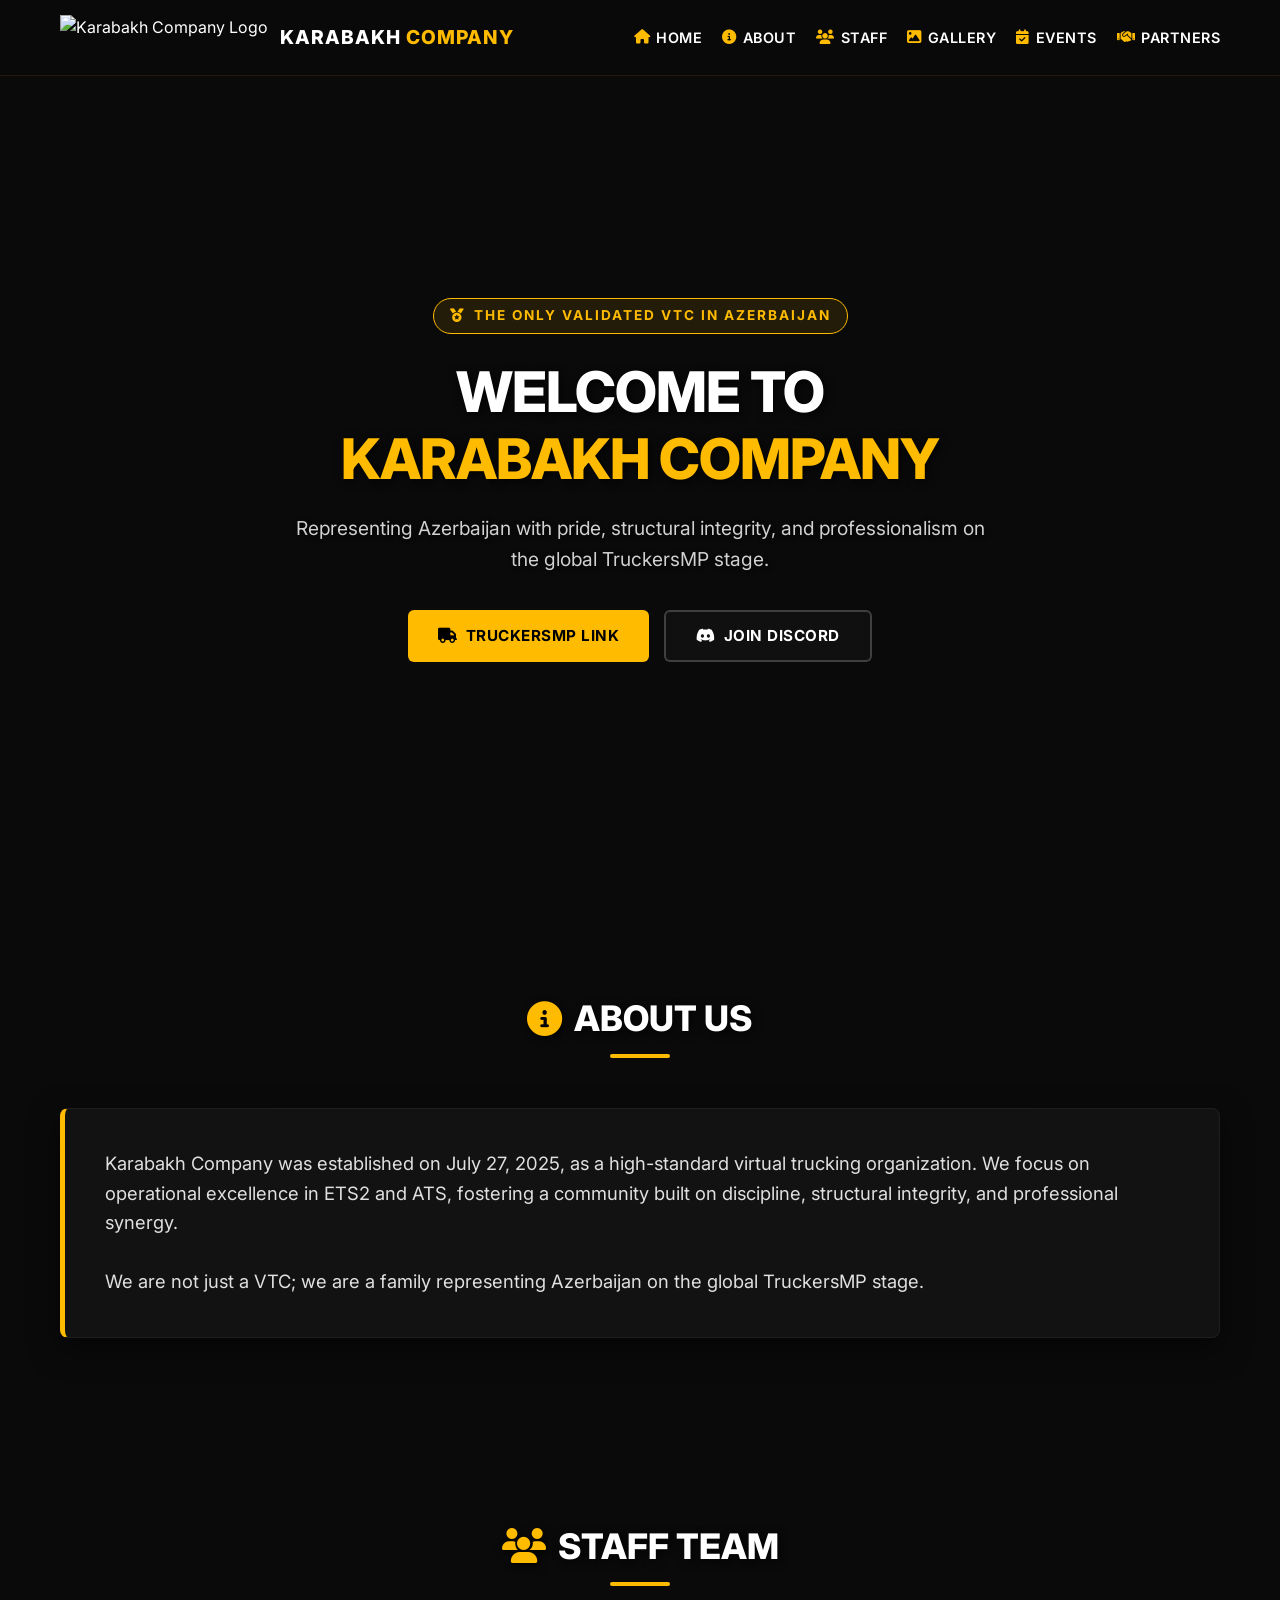
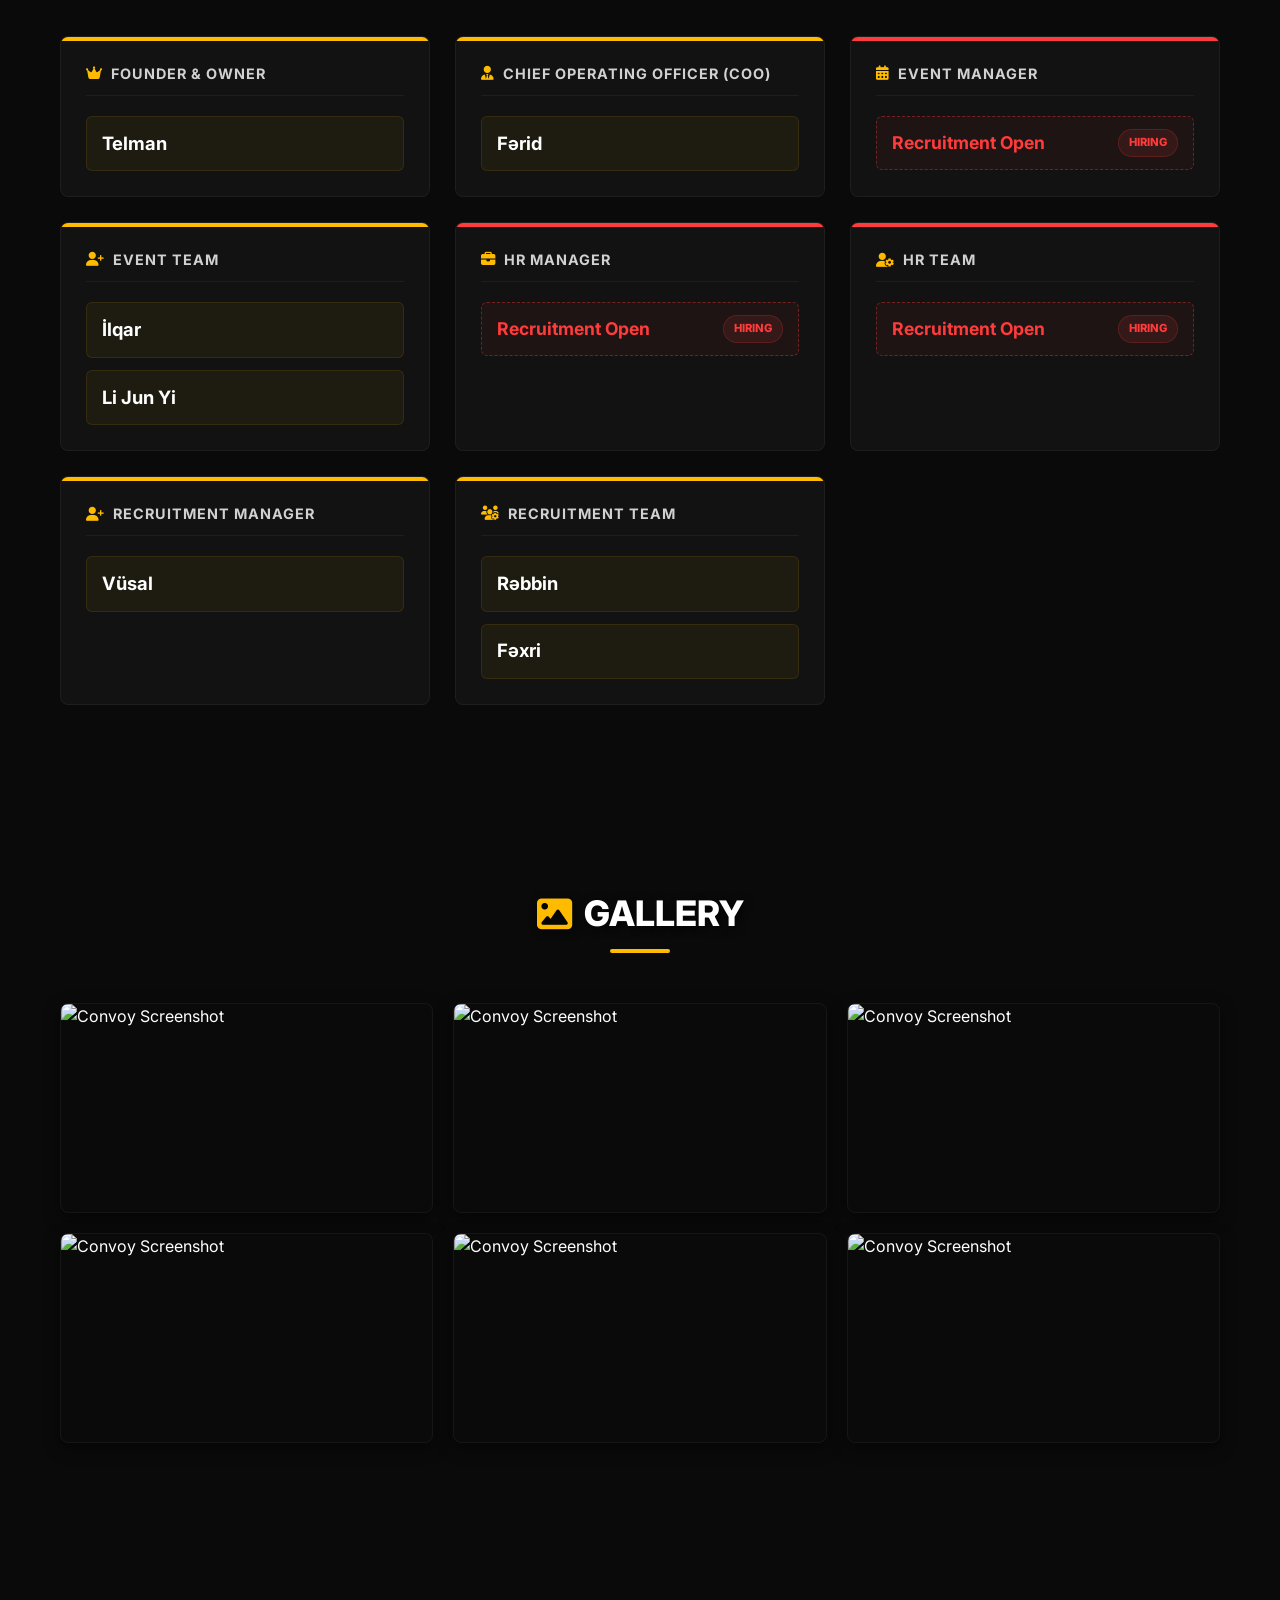
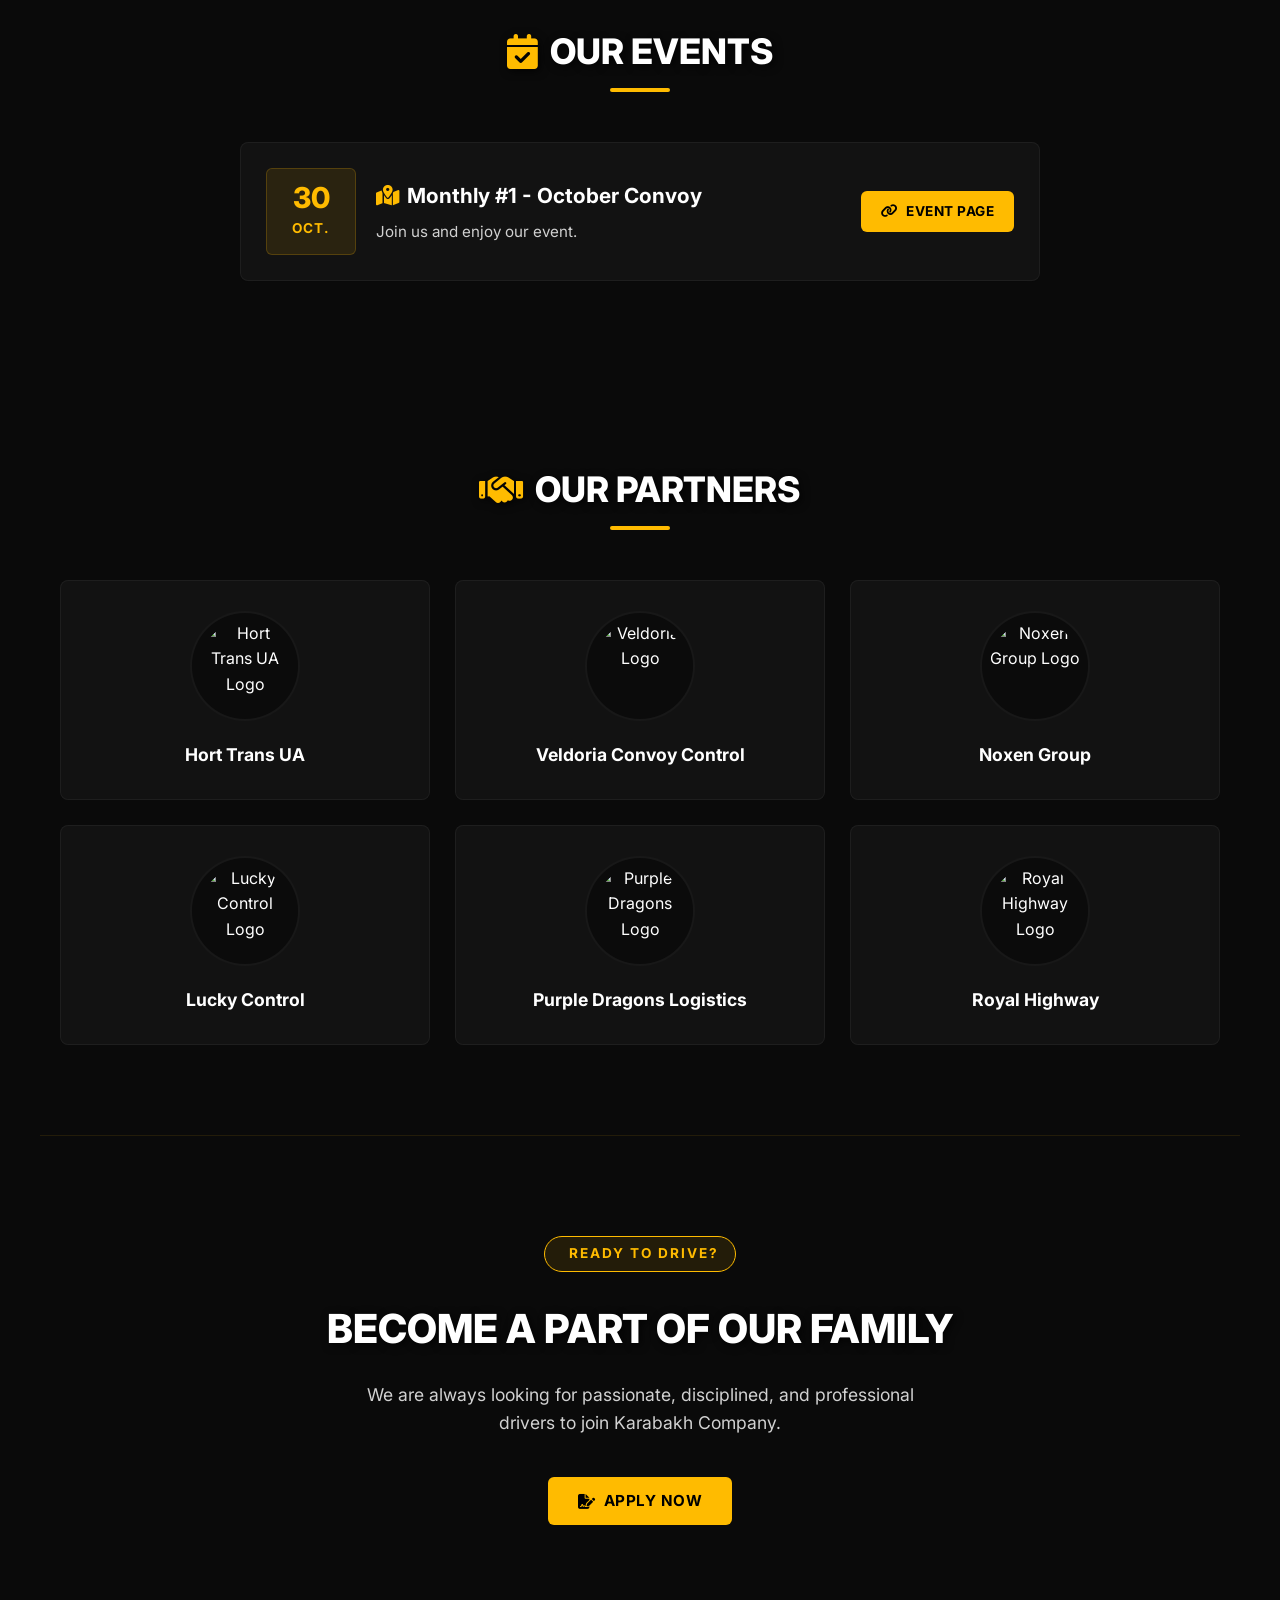
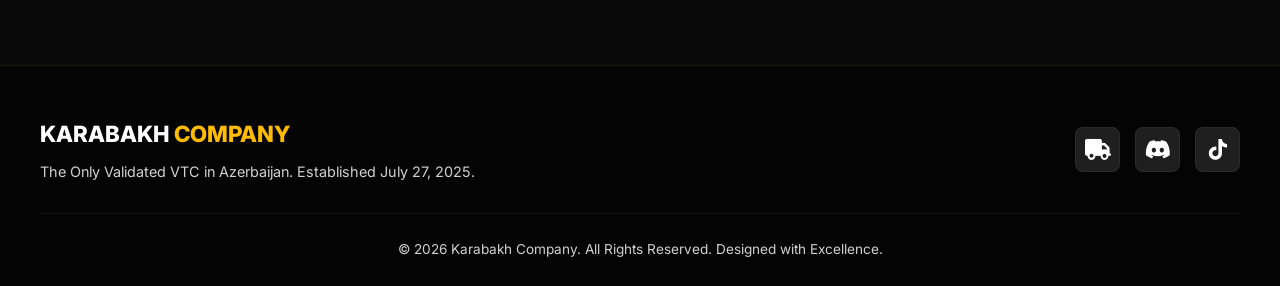
==== index.html @ 236a30bd "index.html" ====
<!DOCTYPE html>
<html lang="en">
<head>
    <meta charset="UTF-8">
    <meta name="viewport" content="width=device-width, initial-scale=1.0">
    <title>Karabakh Company - Official TruckersMP VTC</title>
    <!-- Google Fonts -->
    <link rel="preconnect" href="https://fonts.googleapis.com">
    <link rel="preconnect" href="https://fonts.gstatic.com" crossorigin>
    <link href="https://fonts.googleapis.com/css2?family=Inter:wght@300;400;600;700;800&display=swap" rel="stylesheet">
    
    <!-- FontAwesome İkon Kitabxanası -->
    <link rel="stylesheet" href="https://cdnjs.cloudflare.com/ajax/libs/font-awesome/6.4.0/css/all.min.css">
    
    <style>
        :root {
            --primary-color: #FFBB00;
            --bg-dark: #0a0a0a;
            --bg-card: rgba(20, 20, 20, 0.85); /* Arxa plan şəkli görünsün deyə yüngül şəffaflıq */
            --bg-input: #1f1f1f;
            --text-light: #ffffff;
            --text-muted: #d1d1d1;
            --transition: all 0.3s ease;
        }

        * {
            box-sizing: border-box;
            margin: 0;
            padding: 0;
            font-family: 'Inter', sans-serif;
            scroll-behavior: smooth;
        }

        body {
            background-color: var(--bg-dark);
            /* Arxa plan şəkli və üzərində oxunaqlılıq üçün tünd gradient təbəqəsi */
            background-image: linear-gradient(rgba(10, 10, 10, 0.85), rgba(10, 10, 10, 0.95)), url('https://i.imgur.com/4pSeVvQ.png');
            background-size: cover;
            background-position: center;
            background-attachment: fixed;
            color: var(--text-light);
            line-height: 1.6;
            overflow-x: hidden;
        }

        /* Naviqasiya */
        header {
            position: fixed;
            top: 0;
            left: 0;
            width: 100%;
            background-color: rgba(10, 10, 10, 0.95);
            backdrop-filter: blur(10px);
            border-bottom: 1px solid rgba(255, 187, 0, 0.1);
            z-index: 1000;
        }

        .nav-container {
            max-width: 1200px;
            margin: 0 auto;
            display: flex;
            justify-content: space-between;
            align-items: center;
            padding: 15px 20px;
        }

        .logo-area {
            display: flex;
            align-items: center;
            gap: 12px;
            text-decoration: none;
            color: var(--text-light);
        }

        .logo-area img {
            height: 45px;
            width: auto;
            object-fit: contain;
        }

        .logo-text {
            font-size: 1.2rem;
            font-weight: 800;
            text-transform: uppercase;
            letter-spacing: 1px;
        }

        .logo-text span {
            color: var(--primary-color);
        }

        nav ul {
            display: flex;
            list-style: none;
            gap: 20px;
        }

        nav ul li a {
            color: var(--text-light);
            text-decoration: none;
            font-size: 0.9rem;
            font-weight: 600;
            transition: var(--transition);
            text-transform: uppercase;
            letter-spacing: 0.5px;
            display: flex;
            align-items: center;
            gap: 6px;
        }

        nav ul li a i {
            color: var(--primary-color);
        }

        nav ul li a:hover {
            color: var(--primary-color);
        }

        .burger-menu {
            display: none;
            cursor: pointer;
            flex-direction: column;
            gap: 5px;
        }

        .burger-menu div {
            width: 25px;
            height: 3px;
            background-color: var(--text-light);
            transition: var(--transition);
        }

        /* Hero */
        .hero {
            position: relative;
            min-height: 100vh;
            display: flex;
            align-items: center;
            justify-content: center;
            padding: 120px 20px 60px 20px;
            text-align: center;
        }

        .hero-content {
            max-width: 850px;
            z-index: 2;
        }

        .badge {
            display: inline-flex;
            align-items: center;
            gap: 8px;
            background-color: rgba(255, 187, 0, 0.1);
            border: 1px solid var(--primary-color);
            color: var(--primary-color);
            padding: 6px 16px;
            border-radius: 50px;
            font-size: 0.85rem;
            font-weight: 700;
            text-transform: uppercase;
            letter-spacing: 2px;
            margin-bottom: 25px;
            animation: pulse 2s infinite;
        }

        @keyframes pulse {
            0% { transform: scale(1); box-shadow: 0 0 0 0 rgba(255, 187, 0, 0.4); }
            70% { transform: scale(1.02); box-shadow: 0 0 0 10px rgba(255, 187, 0, 0); }
            100% { transform: scale(1); box-shadow: 0 0 0 0 rgba(255, 187, 0, 0); }
        }

        .hero h1 {
            font-size: 3.5rem;
            font-weight: 800;
            line-height: 1.2;
            margin-bottom: 20px;
            text-transform: uppercase;
            letter-spacing: -1px;
            text-shadow: 2px 2px 10px rgba(0,0,0,0.8);
        }

        .hero h1 span {
            color: var(--primary-color);
        }

        .hero p {
            font-size: 1.2rem;
            color: var(--text-muted);
            margin-bottom: 35px;
            max-width: 700px;
            margin-left: auto;
            margin-right: auto;
            text-shadow: 1px 1px 5px rgba(0,0,0,0.8);
        }

        .btn-group {
            display: flex;
            justify-content: center;
            gap: 15px;
            flex-wrap: wrap;
        }

        .btn {
            display: inline-flex;
            align-items: center;
            gap: 8px;
            padding: 12px 30px;
            border-radius: 6px;
            font-size: 0.95rem;
            font-weight: 700;
            text-decoration: none;
            text-transform: uppercase;
            letter-spacing: 0.5px;
            transition: var(--transition);
        }

        .btn-primary {
            background-color: var(--primary-color);
            color: #000000;
        }

        .btn-primary:hover {
            background-color: #e0a500;
            transform: translateY(-2px);
            box-shadow: 0 5px 15px rgba(255, 187, 0, 0.3);
        }

        .btn-secondary {
            background-color: rgba(20,20,20,0.6);
            color: var(--text-light);
            border: 2px solid rgba(255, 255, 255, 0.2);
            backdrop-filter: blur(5px);
        }

        .btn-secondary:hover {
            border-color: var(--primary-color);
            color: var(--primary-color);
            background-color: rgba(255, 255, 255, 0.05);
            transform: translateY(-2px);
        }

        /* Ümumi Bölmələr */
        section {
            padding: 90px 20px;
            max-width: 1200px;
            margin: 0 auto;
        }

        .section-header {
            text-align: center;
            margin-bottom: 50px;
        }

        .section-header h2 {
            font-size: 2.2rem;
            font-weight: 800;
            text-transform: uppercase;
            position: relative;
            display: inline-flex;
            align-items: center;
            gap: 12px;
            padding-bottom: 12px;
            text-shadow: 2px 2px 8px rgba(0,0,0,0.8);
        }
        
        .section-header h2 i {
            color: var(--primary-color);
        }

        .section-header h2::after {
            content: '';
            position: absolute;
            bottom: 0;
            left: 50%;
            transform: translateX(-50%);
            width: 60px;
            height: 4px;
            background-color: var(--primary-color);
            border-radius: 2px;
        }

        /* About Box */
        .about-box {
            background-color: var(--bg-card);
            border: 1px solid rgba(255, 255, 255, 0.05);
            border-left: 5px solid var(--primary-color);
            padding: 40px;
            border-radius: 8px;
            box-shadow: 0 10px 30px rgba(0,0,0,0.5);
            backdrop-filter: blur(8px);
        }

        .about-text {
            font-size: 1.15rem;
            color: #e0e0e0;
            white-space: pre-line;
        }

        /* Staff Grid */
        .staff-grid {
            display: grid;
            grid-template-columns: repeat(auto-fill, minmax(300px, 1fr));
            gap: 25px;
        }

        .staff-card {
            background-color: var(--bg-card);
            border: 1px solid rgba(255, 255, 255, 0.05);
            border-radius: 8px;
            padding: 25px;
            transition: var(--transition);
            position: relative;
            overflow: hidden;
            backdrop-filter: blur(8px);
        }

        .staff-card::before {
            content: '';
            position: absolute;
            top: 0;
            left: 0;
            width: 100%;
            height: 4px;
            background-color: rgba(255, 255, 255, 0.05);
            transition: var(--transition);
        }

        .staff-card.filled::before {
            background-color: var(--primary-color);
        }

        .staff-card.hiring::before {
            background-color: #ff3b3b;
        }

        .staff-card:hover {
            transform: translateY(-5px);
            box-shadow: 0 10px 20px rgba(0,0,0,0.6);
            border-color: rgba(255, 187, 0, 0.3);
        }

        .role-title {
            font-size: 0.9rem;
            text-transform: uppercase;
            color: var(--text-muted);
            font-weight: 700;
            letter-spacing: 1px;
            margin-bottom: 20px;
            display: flex;
            align-items: center;
            gap: 8px;
            border-bottom: 1px solid rgba(255,255,255,0.05);
            padding-bottom: 10px;
        }

        .role-title i {
            color: var(--primary-color);
        }

        /* Adları özündə saxlayan blok (klik ləkləyən hissə) */
        .staff-names-group {
            display: flex;
            flex-direction: column;
            gap: 12px;
        }

        .staff-name-link {
            display: flex;
            justify-content: space-between;
            align-items: center;
            background-color: rgba(255, 187, 0, 0.05);
            border: 1px solid rgba(255, 187, 0, 0.1);
            padding: 12px 15px;
            border-radius: 6px;
            color: var(--text-light);
            text-decoration: none;
            font-size: 1.15rem;
            font-weight: 700;
            transition: var(--transition);
        }

        .staff-name-link i {
            font-size: 0.9rem;
            color: var(--primary-color);
            opacity: 0;
            transform: translateX(-10px);
            transition: var(--transition);
        }

        .staff-name-link:hover {
            background-color: var(--primary-color);
            color: #000;
            border-color: var(--primary-color);
        }

        .staff-name-link:hover i {
            color: #000;
            opacity: 1;
            transform: translateX(0);
        }

        /* İşçi axtarılan vakansiya dizaynı */
        .hiring-box {
            display: flex;
            justify-content: space-between;
            align-items: center;
            background-color: rgba(255, 59, 59, 0.05);
            border: 1px dashed rgba(255, 59, 59, 0.4);
            padding: 12px 15px;
            border-radius: 6px;
        }

        .hiring-text {
            color: #ff3b3b;
            font-weight: 700;
            font-size: 1.1rem;
        }

        .status-badge {
            font-size: 0.7rem;
            font-weight: 800;
            text-transform: uppercase;
            padding: 4px 10px;
            border-radius: 50px;
            background-color: rgba(255, 59, 59, 0.1);
            color: #ff3b3b;
            border: 1px solid rgba(255, 59, 59, 0.2);
            animation: blink 1.5s infinite;
        }

        @keyframes blink {
            50% { opacity: 0.6; }
        }

        /* Qalereya */
        .gallery-grid {
            display: grid;
            grid-template-columns: repeat(auto-fill, minmax(350px, 1fr));
            gap: 20px;
        }

        .gallery-item {
            position: relative;
            border-radius: 8px;
            overflow: hidden;
            aspect-ratio: 16 / 9;
            box-shadow: 0 5px 15px rgba(0,0,0,0.5);
            border: 1px solid rgba(255,255,255,0.05);
        }

        .gallery-item img {
            width: 100%;
            height: 100%;
            object-fit: cover;
            transition: transform 0.5s ease;
        }

        .gallery-item:hover img {
            transform: scale(1.06);
        }

        /* Events */
        .events-container {
            max-width: 800px;
            margin: 0 auto;
        }

        .event-card {
            background-color: var(--bg-card);
            border: 1px solid rgba(255, 255, 255, 0.05);
            border-radius: 8px;
            padding: 25px;
            display: flex;
            align-items: center;
            justify-content: space-between;
            gap: 20px;
            transition: var(--transition);
            backdrop-filter: blur(8px);
        }

        .event-card:hover {
            border-color: rgba(255, 187, 0, 0.3);
            transform: translateX(5px);
        }

        .event-date-box {
            background-color: rgba(255, 187, 0, 0.1);
            border: 1px solid rgba(255, 187, 0, 0.2);
            color: var(--primary-color);
            padding: 15px;
            border-radius: 6px;
            text-align: center;
            min-width: 90px;
        }

        .event-date-box .day {
            font-size: 1.8rem;
            font-weight: 800;
            display: block;
            line-height: 1;
        }

        .event-date-box .month {
            font-size: 0.85rem;
            font-weight: 700;
            text-transform: uppercase;
            letter-spacing: 1px;
            margin-top: 5px;
            display: block;
        }

        .event-details {
            flex-grow: 1;
        }

        .event-details h3 {
            font-size: 1.3rem;
            font-weight: 700;
            margin-bottom: 8px;
            display: flex;
            align-items: center;
            gap: 8px;
        }

        .event-details p {
            color: var(--text-muted);
            font-size: 0.95rem;
        }

        /* Partners */
        .partners-grid {
            display: grid;
            grid-template-columns: repeat(auto-fit, minmax(280px, 1fr));
            gap: 25px;
        }

        .partner-card {
            background-color: var(--bg-card);
            border: 1px solid rgba(255, 255, 255, 0.05);
            border-radius: 8px;
            padding: 30px 20px;
            text-align: center;
            transition: var(--transition);
            display: flex;
            flex-direction: column;
            align-items: center;
            justify-content: center;
            gap: 20px;
            text-decoration: none;
            color: var(--text-light);
            backdrop-filter: blur(8px);
        }

        .partner-card:hover {
            transform: translateY(-5px);
            border-color: rgba(255, 187, 0, 0.3);
            box-shadow: 0 10px 20px rgba(0,0,0,0.5);
        }

        .partner-logo-container {
            width: 110px;
            height: 110px;
            border-radius: 50%;
            background-color: rgba(10,10,10,0.8);
            display: flex;
            align-items: center;
            justify-content: center;
            overflow: hidden;
            border: 2px solid rgba(255,255,255,0.05);
            transition: var(--transition);
        }

        .partner-card:hover .partner-logo-container {
            border-color: var(--primary-color);
        }

        .partner-logo-container img {
            width: 85%;
            height: 85%;
            object-fit: contain;
            border-radius: 50%;
        }

        .partner-card h3 {
            font-size: 1.1rem;
            font-weight: 700;
        }

        /* Footer */
        footer {
            background-color: rgba(5, 5, 5, 0.95);
            border-top: 1px solid rgba(255, 187, 0, 0.1);
            padding: 50px 20px 25px 20px;
            margin-top: 50px;
            backdrop-filter: blur(10px);
        }

        .footer-content {
            max-width: 1200px;
            margin: 0 auto;
            display: flex;
            justify-content: space-between;
            align-items: center;
            flex-wrap: wrap;
            gap: 30px;
            padding-bottom: 30px;
            border-bottom: 1px solid rgba(255, 255, 255, 0.05);
        }

        .footer-brand h4 {
            font-size: 1.4rem;
            font-weight: 800;
            text-transform: uppercase;
            margin-bottom: 8px;
        }

        .footer-brand h4 span {
            color: var(--primary-color);
        }

        .footer-brand p {
            color: var(--text-muted);
            font-size: 0.9rem;
        }

        /* Footer Social Icons */
        .social-links {
            display: flex;
            gap: 15px;
        }

        .social-btn {
            display: inline-flex;
            align-items: center;
            justify-content: center;
            width: 45px;
            height: 45px;
            border-radius: 8px;
            background-color: var(--bg-input);
            color: var(--text-light);
            text-decoration: none;
            font-size: 1.3rem;
            transition: var(--transition);
            border: 1px solid rgba(255,255,255,0.05);
        }

        .social-btn:hover {
            background-color: var(--primary-color);
            color: #000000;
            transform: translateY(-3px);
            box-shadow: 0 5px 15px rgba(255, 187, 0, 0.3);
            border-color: var(--primary-color);
        }

        .copyright {
            text-align: center;
            color: var(--text-muted);
            font-size: 0.85rem;
            margin-top: 25px;
        }

        /* Mobile */
        @media (max-width: 768px) {
            nav ul {
                display: none;
                position: absolute;
                top: 100%;
                left: 0;
                width: 100%;
                background-color: rgba(10, 10, 10, 0.98);
                flex-direction: column;
                padding: 20px;
                gap: 15px;
                border-bottom: 1px solid rgba(255, 187, 0, 0.1);
                text-align: left;
            }

            nav ul.active {
                display: flex;
            }

            .burger-menu {
                display: flex;
            }

            .hero h1 {
                font-size: 2.3rem;
            }

            section {
                padding: 60px 20px;
            }

            .gallery-grid {
                grid-template-columns: 1fr;
            }

            .event-card {
                flex-direction: column;
                text-align: center;
            }

            .footer-content {
                flex-direction: column;
                text-align: center;
            }
        }
    </style>
</head>
<body>

    <header>
        <div class="nav-container">
            <!-- LOGO -->
            <a href="#" class="logo-area">
                <img src="https://i.imgur.com/suK0Znv.png" alt="Karabakh Company Logo">
                <div class="logo-text">Karabakh <span>Company</span></div>
            </a>

            <!-- MENYU (İkonlarla) -->
            <nav>
                <ul id="nav-menu">
                    <li><a href="#"><i class="fa-solid fa-house"></i> Home</a></li>
                    <li><a href="#about"><i class="fa-solid fa-circle-info"></i> About</a></li>
                    <li><a href="#staff"><i class="fa-solid fa-users"></i> Staff</a></li>
                    <li><a href="#gallery"><i class="fa-solid fa-image"></i> Gallery</a></li>
                    <li><a href="#events"><i class="fa-solid fa-calendar-check"></i> Events</a></li>
                    <li><a href="#partners"><i class="fa-solid fa-handshake"></i> Partners</a></li>
                </ul>
            </nav>

            <div class="burger-menu" id="burger-toggle">
                <div></div>
                <div></div>
                <div></div>
            </div>
        </div>
    </header>

    <main>
        <section class="hero" id="home">
            <div class="hero-content">
                <div class="badge"><i class="fa-solid fa-medal"></i> The Only Validated VTC in Azerbaijan</div>
                
                <h1>Welcome to <br><span>Karabakh Company</span></h1>
                
                <p>Representing Azerbaijan with pride, structural integrity, and professionalism on the global TruckersMP stage.</p>
                
                <div class="btn-group">
                    <a href="https://truckersmp.com/vtc/81836" target="_blank" class="btn btn-primary">
                        <i class="fa-solid fa-truck"></i> TruckersMP Link
                    </a>
                    <a href="https://discord.gg/5YJqGrwhkr" target="_blank" class="btn btn-secondary">
                        <i class="fa-brands fa-discord"></i> Join Discord
                    </a>
                </div>
            </div>
        </section>

        <!-- HAQQIMIZDA -->
        <section id="about">
            <div class="section-header">
                <h2><i class="fa-solid fa-circle-info"></i> About Us</h2>
            </div>
            <div class="about-box">
                <p class="about-text">Karabakh Company was established on July 27, 2025, as a high-standard virtual trucking organization. We focus on operational excellence in ETS2 and ATS, fostering a community built on discipline, structural integrity, and professional synergy.

                We are not just a VTC; we are a family representing Azerbaijan on the global TruckersMP stage.</p>
            </div>
        </section>

        <!-- KOMANDA (STAFF TEAM) -->
        <section id="staff">
            <div class="section-header">
                <h2><i class="fa-solid fa-users"></i> Staff Team</h2>
            </div>
            <div class="staff-grid">

                <!-- FOUNDER & OWNER -->
                <div class="staff-card filled">
                    <div class="role-title"><i class="fa-solid fa-crown"></i> Founder & Owner</div>
                    <div class="staff-names-group">
                        <a href="https://truckersmp.com/user/5341001" target="_blank" class="staff-name-link">
                            Telman <i class="fa-solid fa-arrow-up-right-from-square"></i>
                        </a>
                    </div>
                </div>

                <!-- CHIEF OPERATING OFFICER -->
                <div class="staff-card filled">
                    <div class="role-title"><i class="fa-solid fa-user-tie"></i> Chief Operating Officer (COO)</div>
                    <div class="staff-names-group">
                        <a href="https://truckersmp.com/user/5707927" target="_blank" class="staff-name-link">
                            Fərid <i class="fa-solid fa-arrow-up-right-from-square"></i>
                        </a>
                    </div>
                </div>

                <!-- EVENT MANAGER -->
                <div class="staff-card hiring">
                    <div class="role-title"><i class="fa-solid fa-calendar-alt"></i> Event Manager</div>
                    <div class="hiring-box">
                        <span class="hiring-text">Recruitment Open</span>
                        <span class="status-badge">Hiring</span>
                    </div>
                </div>

                <!-- EVENT TEAM -->
                <div class="staff-card filled">
                    <div class="role-title"><i class="fa-solid fa-user-plus"></i> Event Team</div>
                    <div class="staff-names-group">
                        <a href="https://truckersmp.com/user/5389668" target="_blank" class="staff-name-link">
                            İlqar <i class="fa-solid fa-arrow-up-right-from-square"></i>
                        <a href="https://truckersmp.com/user/5832400" target="_blank" class="staff-name-link">
                            Li Jun Yi <i class="fa-solid fa-arrow-up-right-from-square"></i>
                        </a>
                    </div>
                </div>
                
                <!-- HR MANAGER -->
                <div class="staff-card hiring">
                    <div class="role-title"><i class="fa-solid fa-briefcase"></i> HR Manager</div>
                    <div class="hiring-box">
                        <span class="hiring-text">Recruitment Open</span>
                        <span class="status-badge">Hiring</span>
                    </div>
                </div>

                <!-- HR TEAM -->
                <div class="staff-card hiring">
                    <div class="role-title"><i class="fa-solid fa-user-cog"></i> HR Team</div>
                    <div class="hiring-box">
                        <span class="hiring-text">Recruitment Open</span>
                        <span class="status-badge">Hiring</span>
                    </div>
                </div>

                <!-- RECRUITMENT MANAGER -->
                <div class="staff-card filled">
                    <div class="role-title"><i class="fa-solid fa-user-plus"></i> Recruitment Manager</div>
                    <div class="staff-names-group">
                        <a href="https://truckersmp.com/user/5683996" target="_blank" class="staff-name-link">
                            Vüsal <i class="fa-solid fa-arrow-up-right-from-square"></i>
                        </a>
                    </div>
                </div>

                <!-- RECRUITMENT TEAM (QRUPLAŞDIRILMIŞ PƏNCƏRƏ) -->
                <div class="staff-card filled">
                    <div class="role-title"><i class="fa-solid fa-users-cog"></i> Recruitment Team</div>
                    <div class="staff-names-group">
                        <a href="https://truckersmp.com/user/5325090" target="_blank" class="staff-name-link">
                            Rəbbin <i class="fa-solid fa-arrow-up-right-from-square"></i>
                        </a>
                        <a href="https://truckersmp.com/user/5946613" target="_blank" class="staff-name-link">
                            Fəxri <i class="fa-solid fa-arrow-up-right-from-square"></i>
                        </a>
                    </div>
                </div>

            </div>
        </section>

        <!-- QALEREYA -->
        <section id="gallery">
            <div class="section-header">
                <h2><i class="fa-solid fa-image"></i> Gallery</h2>
            </div>
            <div class="gallery-grid">
                <div class="gallery-item"><img src="https://i.imgur.com/2IQeBjP.jpeg" alt="Convoy Screenshot"></div>
                <div class="gallery-item"><img src="https://i.imgur.com/1R5KK9b.jpeg" alt="Convoy Screenshot"></div>
                <div class="gallery-item"><img src="https://i.imgur.com/cQaUy7G.jpeg" alt="Convoy Screenshot"></div>
                <div class="gallery-item"><img src="https://i.imgur.com/x2829F7.jpeg" alt="Convoy Screenshot"></div>
                <div class="gallery-item"><img src="https://i.imgur.com/VMfv36L.jpeg" alt="Convoy Screenshot"></div>
                <div class="gallery-item"><img src="https://i.imgur.com/b5uupUl.jpeg" alt="Convoy Screenshot"></div>
            </div>
        </section>

        <!-- TƏDBİRLƏR -->
        <section id="events">
            <div class="section-header">
                <h2><i class="fa-solid fa-calendar-check"></i> Our Events</h2>
            </div>
            <div class="events-container">
                
                <div class="event-card">
                    <div class="event-date-box">
                        <span class="day">30</span>
                        <span class="month">Oct.</span>
                    </div>
                    <div class="event-details">
                        <h3><i class="fa-solid fa-map-location-dot" style="color: var(--primary-color);"></i> Monthly #1 - October Convoy</h3>
                        <p>Join us and enjoy our event.</p>
                    </div>
                    <div>
                        <a href="https://truckersmp.com/events/37160-karabakh-company-october-convoy" target="_blank" class="btn btn-primary" style="font-size: 0.85rem; padding: 10px 20px;">
                            <i class="fa-solid fa-link"></i> Event Page
                        </a>
                    </div>
                </div>

            </div>
        </section>

        <!-- TƏRƏFDAŞLAR -->
        <section id="partners">
            <div class="section-header">
                <h2><i class="fa-solid fa-handshake"></i> Our Partners</h2>
            </div>
            <div class="partners-grid">

                <a href="https://truckersmp.com/vtc/82292" target="_blank" class="partner-card">
                    <div class="partner-logo-container">
                        <img src="https://i.imgur.com/yDv214c.png" alt="Hort Trans UA Logo">
                    </div>
                    <h3>Hort Trans UA</h3>
                </a>

                <a href="https://truckersmp.com/vtc/73816" target="_blank" class="partner-card">
                    <div class="partner-logo-container">
                        <img src="https://i.imgur.com/S6YJxHw.png" alt="Veldoria Logo">
                    </div>
                    <h3>Veldoria Convoy Control</h3>
                </a>
                
                <a href="https://truckersmp.com/vtc/87113" target="_blank" class="partner-card">
                    <div class="partner-logo-container">
                        <img src="https://i.imgur.com/1fmNAiu.jpeg" alt="Noxen Group Logo">
                    </div>
                    <h3>Noxen Group</h3>
                </a>
                
                <a href="https://truckersmp.com/vtc/88096" target="_blank" class="partner-card">
                    <div class="partner-logo-container">
                        <img src="https://i.imgur.com/rTxOVRF.png" alt="Lucky Control Logo">
                    </div>
                    <h3>Lucky Control</h3>
                </a>
                
                <a href="https://truckersmp.com/vtc/74387" target="_blank" class="partner-card">
                    <div class="partner-logo-container">
                        <img src="https://i.imgur.com/udr1o1C.png" alt="Purple Dragons Logo">
                    </div>
                    <h3>Purple Dragons Logistics</h3>
                </a>
            
                <a href="https://truckersmp.com/vtc/89671" target="_blank" class="partner-card">
                    <div class="partner-logo-container">
                        <img src="https://i.imgur.com/ifGVlgc.png" alt="Royal Highway Logo">
                    </div>
                    <h3>Royal Highway</h3>
                </a>
                
            </div>
        </section>

        <!-- CALL TO ACTION -->
        <section id="join" style="text-align: center; border-top: 1px solid rgba(255,187,0,0.1); padding-top: 100px;">
            <div class="hero-content" style="margin: 0 auto;">
                <div class="badge" style="animation: none;"><i class="fa-solid fa-steering-wheel"></i> Ready to Drive?</div>
                <h2 style="font-size: 2.5rem; font-weight: 800; text-transform: uppercase; margin-bottom: 20px; text-shadow: 2px 2px 8px rgba(0,0,0,0.8);">Become a Part of Our Family</h2>
                <p style="color: var(--text-muted); max-width: 600px; margin: 0 auto 40px auto; font-size: 1.1rem;">We are always looking for passionate, disciplined, and professional drivers to join Karabakh Company.</p>
                <div class="btn-group">
                    <a href="https://truckersmp.com/vtc/81836/recruitment-form/5249-karabakh-company-ə-qoşulun" target="_blank" class="btn btn-primary">
                        <i class="fa-solid fa-file-signature"></i> Apply Now
                    </a>
                </div>
            </div>
        </section>
    </main>

    <!-- FOOTER -->
    <footer>
        <div class="footer-content">
            <div class="footer-brand">
                <h4>Karabakh <span>Company</span></h4>
                <p>The Only Validated VTC in Azerbaijan. Established July 27, 2025.</p>
            </div>
            
            <!-- FONTAWESOME İKONLARI İLƏ SOSİAL ŞƏBƏKƏLƏR -->
            <div class="social-links">
                <a href="https://truckersmp.com/vtc/81836" target="_blank" class="social-btn" title="TruckersMP">
                    <i class="fa-solid fa-truck"></i>
                </a>
                <a href="https://discord.gg/5YJqGrwhkr" target="_blank" class="social-btn" title="Discord">
                    <i class="fa-brands fa-discord"></i>
                </a>
                <a href="https://www.tiktok.com/@karabakhvtc?_t=ZS-8yjTulmiDpv&_r=1" target="_blank" class="social-btn" title="TikTok">
                    <i class="fa-brands fa-tiktok"></i>
                </a>
            </div>
        </div>
        <div class="copyright">
            &copy; 2026 Karabakh Company. All Rights Reserved. Designed with Excellence.
        </div>
    </footer>

    <script>
        const burgerToggle = document.getElementById('burger-toggle');
        const navMenu = document.getElementById('nav-menu');

        burgerToggle.addEventListener('click', () => {
            navMenu.classList.toggle('active');
        });

        document.querySelectorAll('nav ul li a').forEach(link => {
            link.addEventListener('click', () => {
                navMenu.classList.remove('active');
            });
        });
    </script>
</body>
</html>
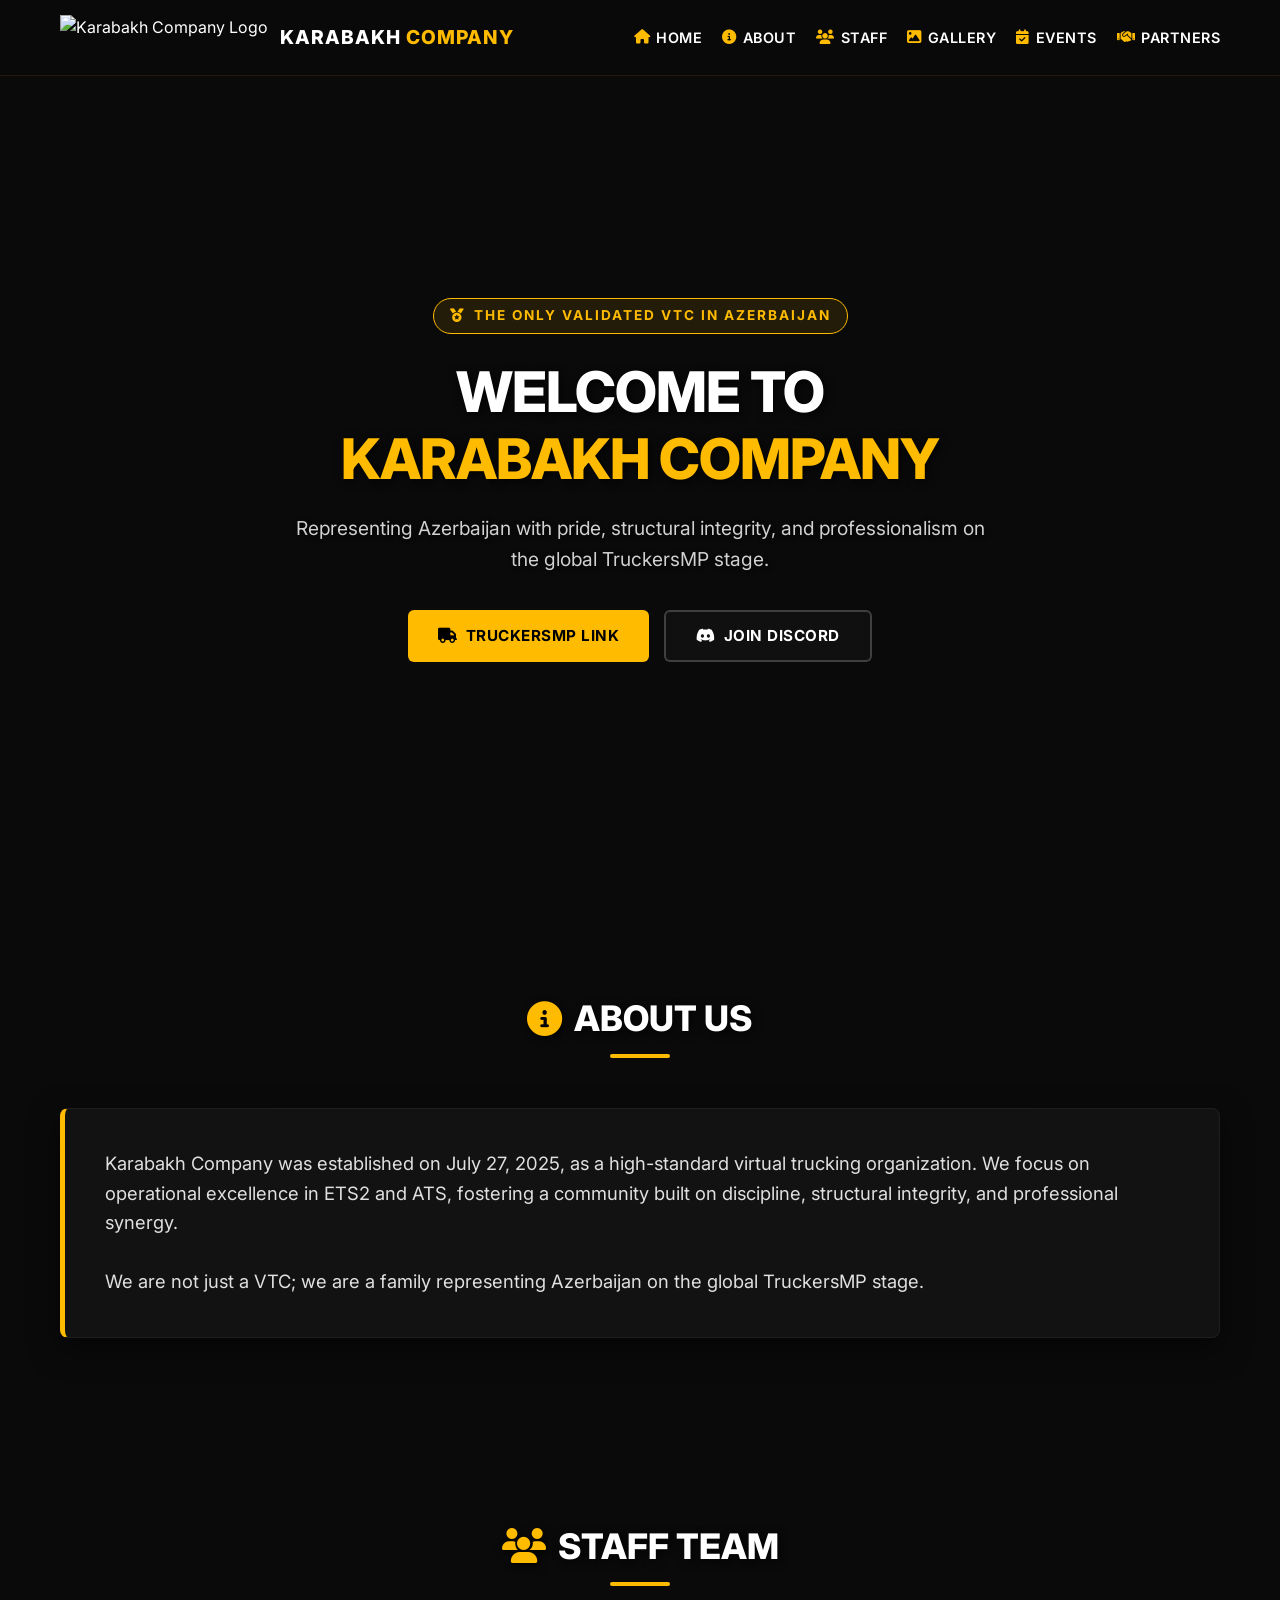
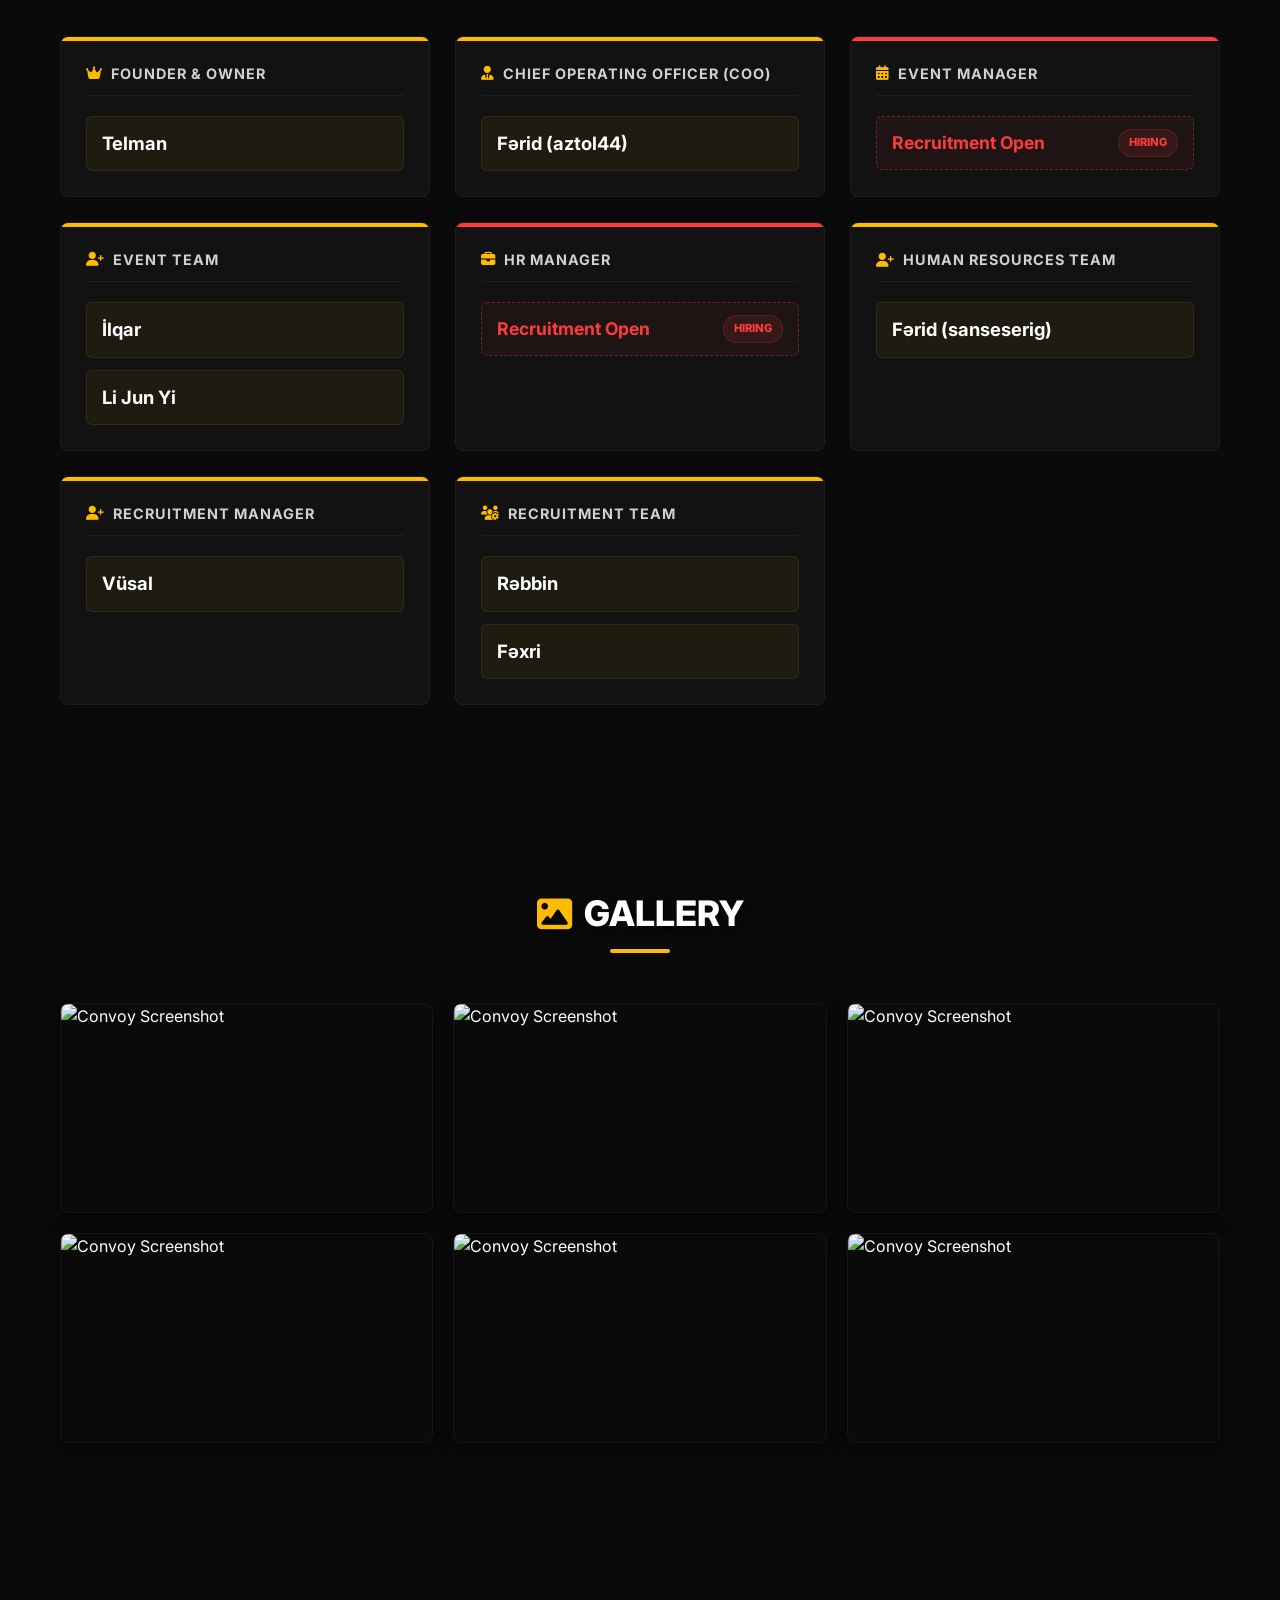
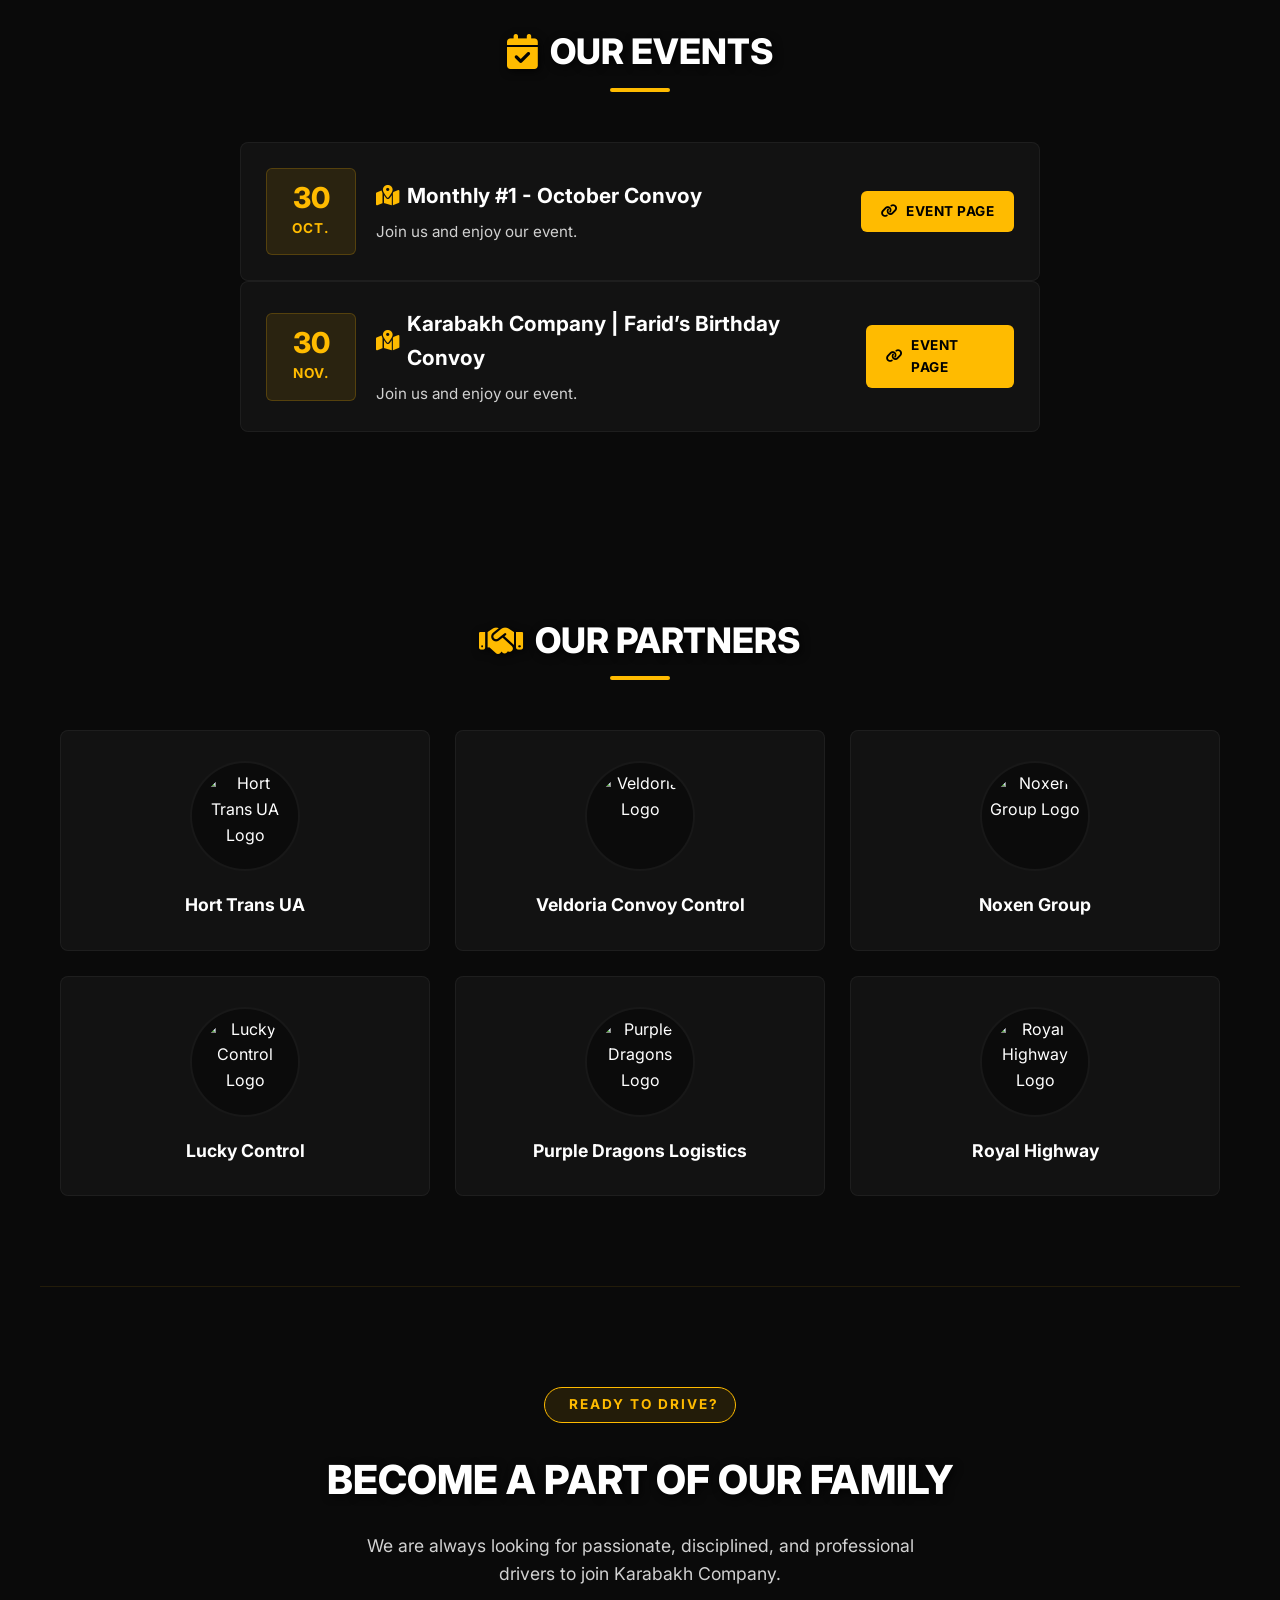
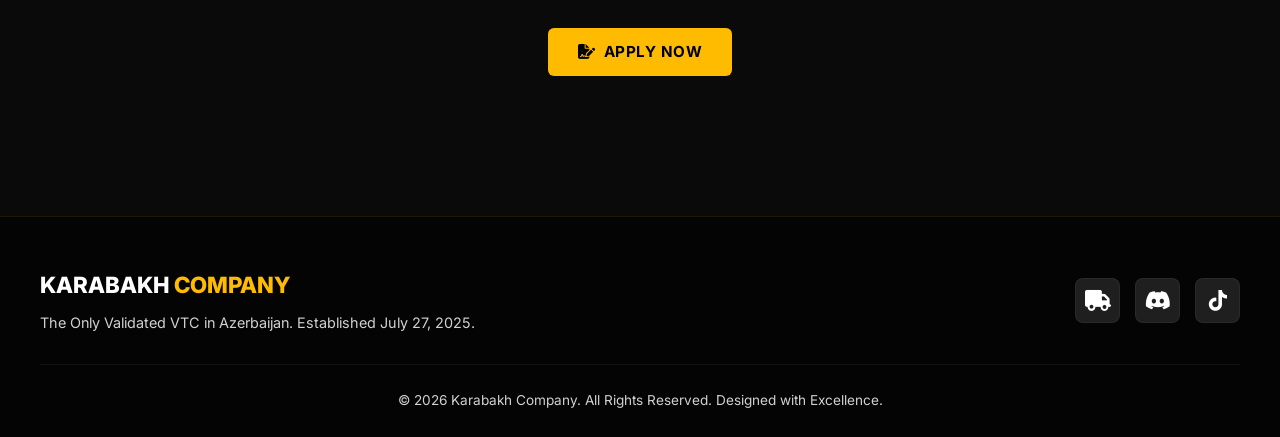
==== commit 5a5a0b50: "index.html" ====
--- a/index.html
+++ b/index.html
@@ -791,7 +791,7 @@
                     <div class="role-title"><i class="fa-solid fa-user-tie"></i> Chief Operating Officer (COO)</div>
                     <div class="staff-names-group">
                         <a href="https://truckersmp.com/user/5707927" target="_blank" class="staff-name-link">
-                            Fərid <i class="fa-solid fa-arrow-up-right-from-square"></i>
+                            Fərid (aztol44) <i class="fa-solid fa-arrow-up-right-from-square"></i>
                         </a>
                     </div>
                 </div>
@@ -827,11 +827,12 @@
                 </div>
 
                 <!-- HR TEAM -->
-                <div class="staff-card hiring">
-                    <div class="role-title"><i class="fa-solid fa-user-cog"></i> HR Team</div>
-                    <div class="hiring-box">
-                        <span class="hiring-text">Recruitment Open</span>
-                        <span class="status-badge">Hiring</span>
+                <div class="staff-card filled">
+                    <div class="role-title"><i class="fa-solid fa-user-plus"></i> Human Resources Team</div>
+                    <div class="staff-names-group">
+                        <a href="https://truckersmp.com/user/6301099" target="_blank" class="staff-name-link">
+                            Fərid (sanseserig) <i class="fa-solid fa-arrow-up-right-from-square"></i>
+                        </a>
                     </div>
                 </div>
 
@@ -894,6 +895,22 @@
                     </div>
                     <div>
                         <a href="https://truckersmp.com/events/37160-karabakh-company-october-convoy" target="_blank" class="btn btn-primary" style="font-size: 0.85rem; padding: 10px 20px;">
+                            <i class="fa-solid fa-link"></i> Event Page
+                        </a>
+                    </div>
+                </div>
+
+                <div class="event-card">
+                    <div class="event-date-box">
+                        <span class="day">30</span>
+                        <span class="month">Nov.</span>
+                    </div>
+                    <div class="event-details">
+                        <h3><i class="fa-solid fa-map-location-dot" style="color: var(--primary-color);"></i> Karabakh Company | Farid’s Birthday Convoy</h3>
+                        <p>Join us and enjoy our event.</p>
+                    </div>
+                    <div>
+                        <a href="https://truckersmp.com/events/37175-karabakh-company|-farid%E2%80%99s-birthday-convoy" target="_blank" class="btn btn-primary" style="font-size: 0.85rem; padding: 10px 20px;">
                             <i class="fa-solid fa-link"></i> Event Page
                         </a>
                     </div>
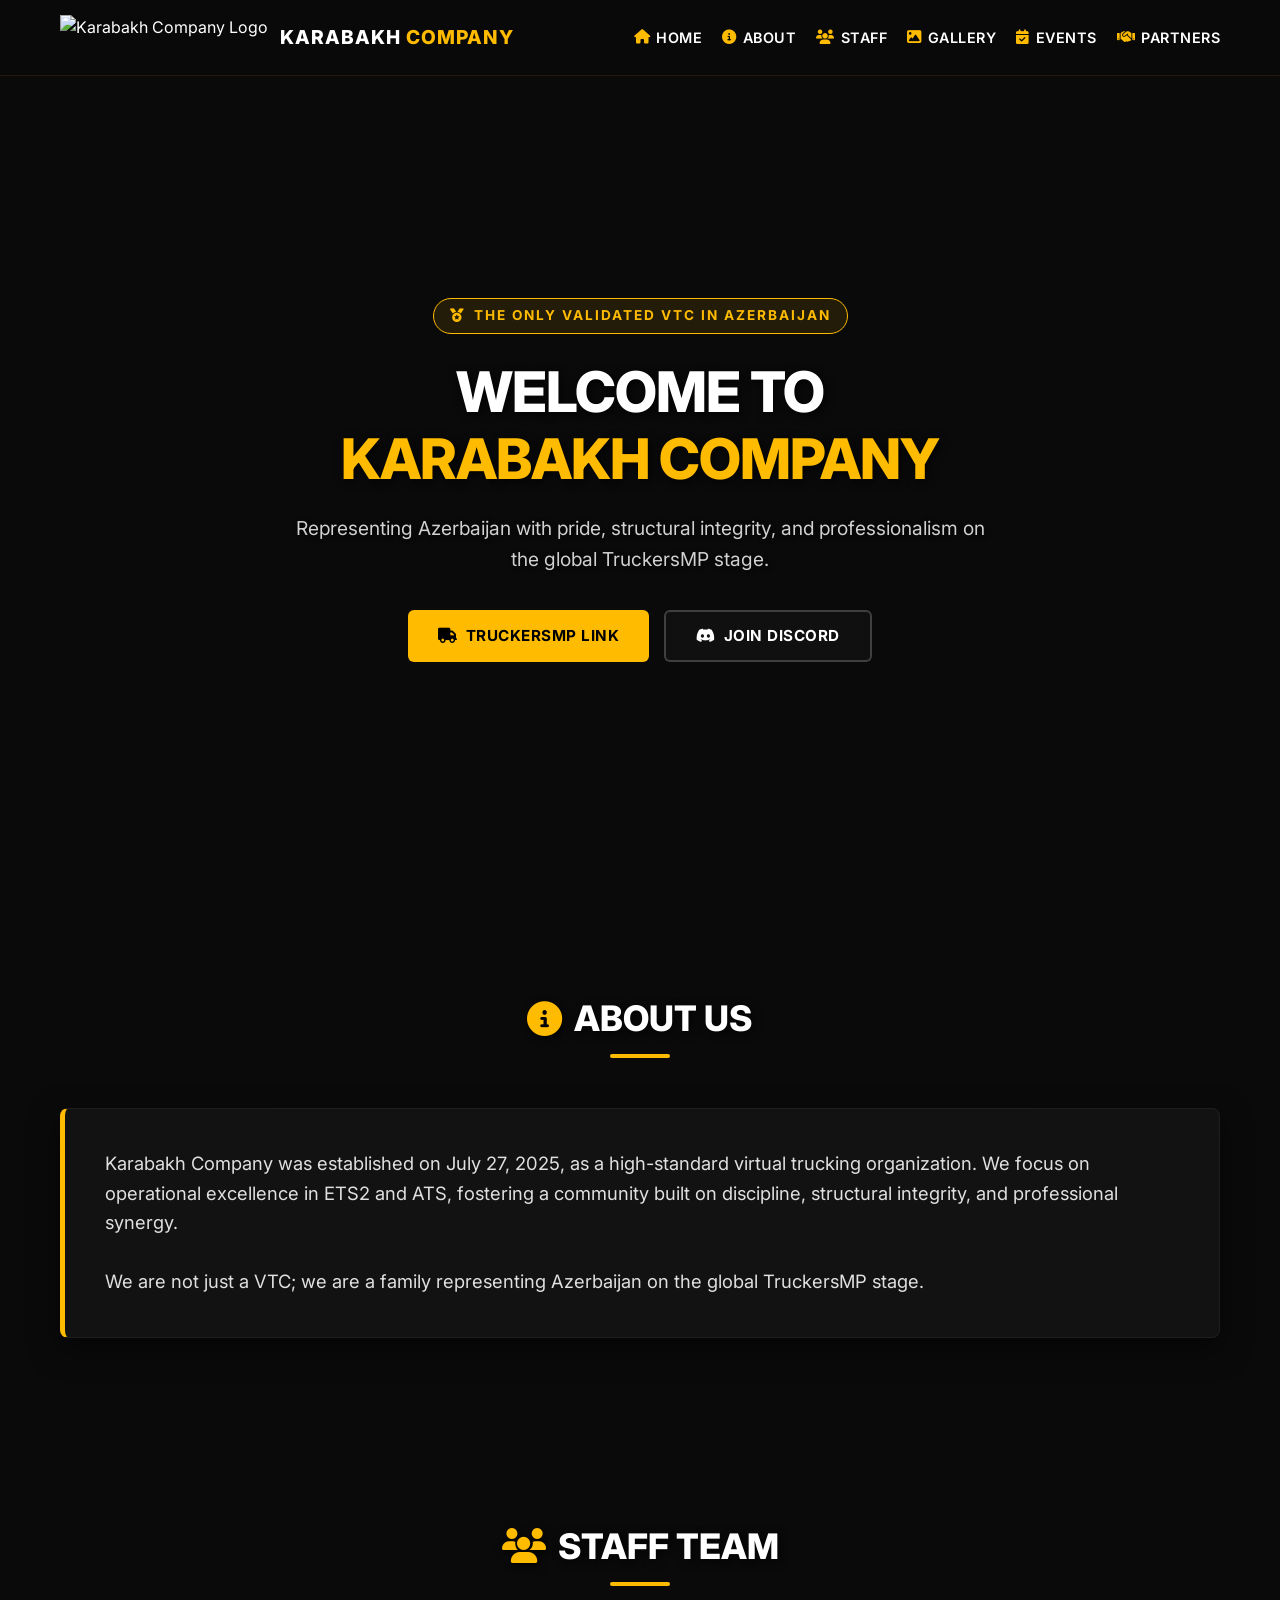
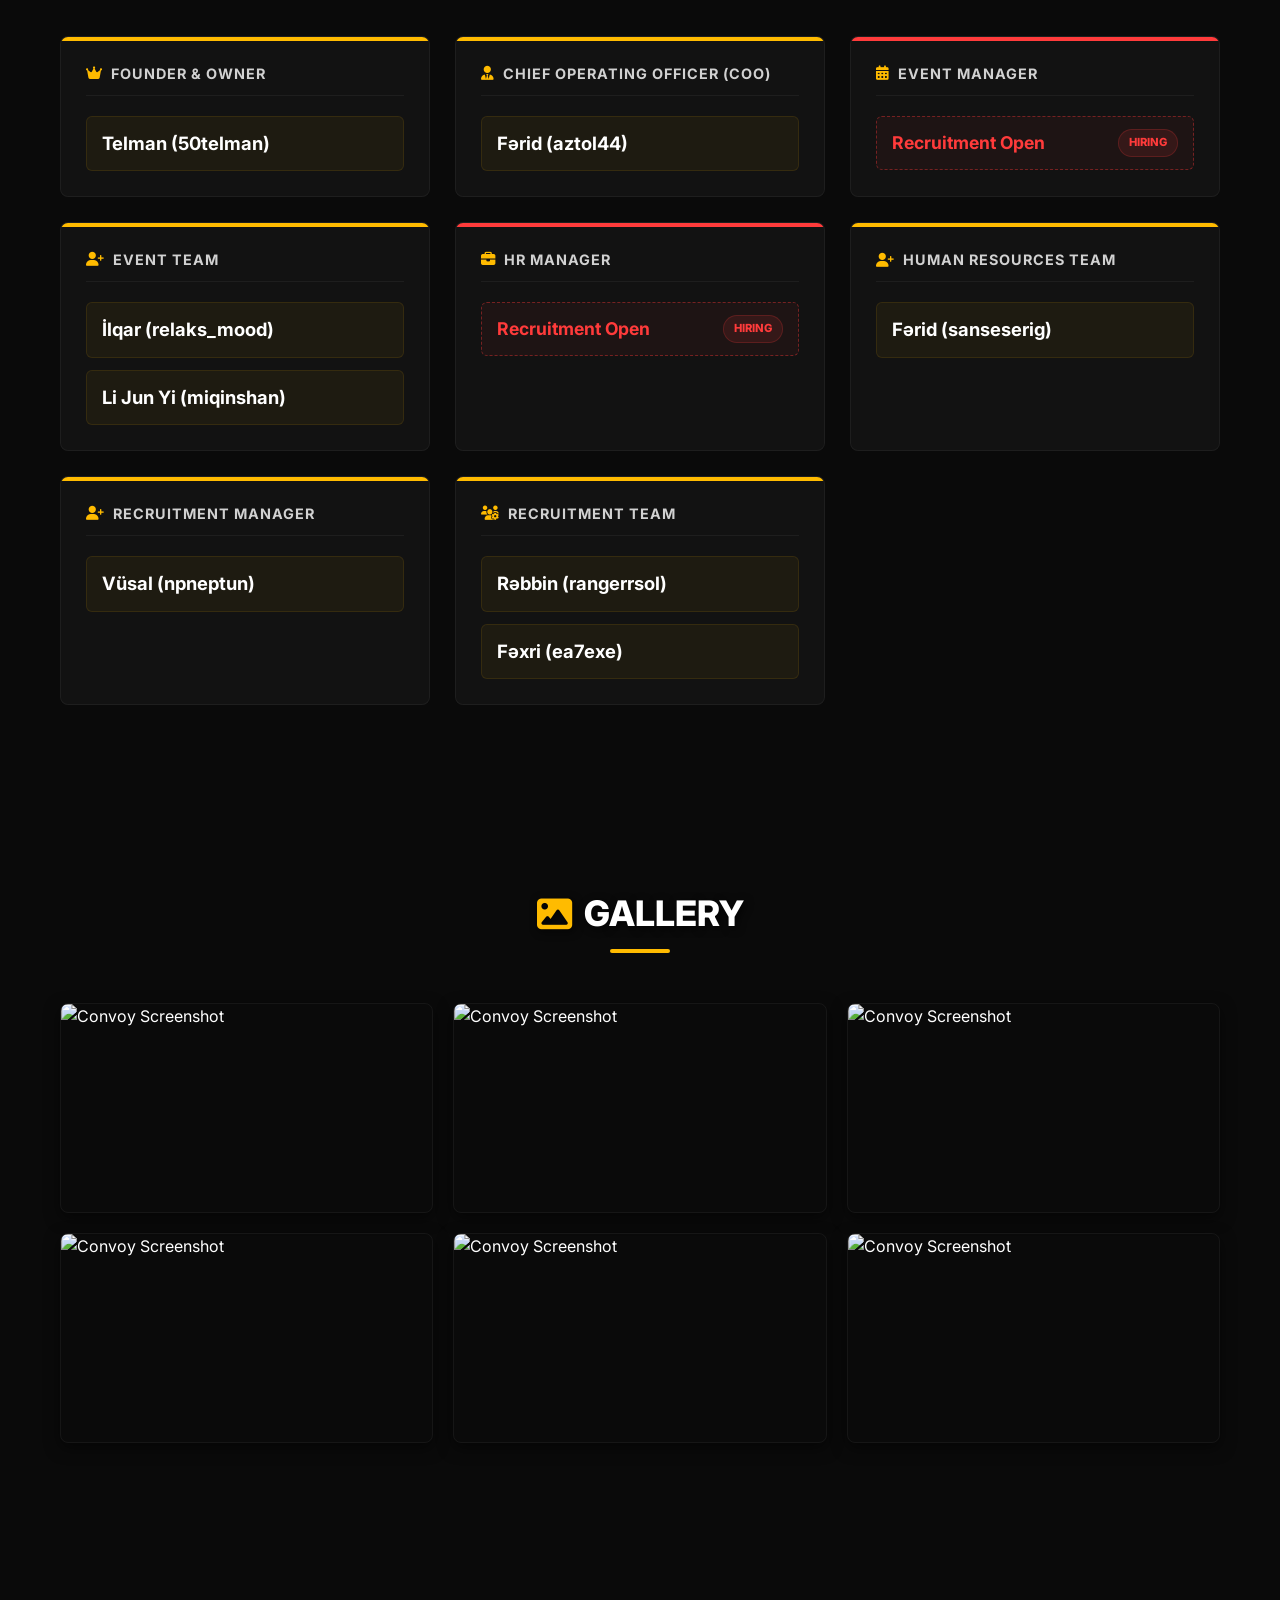
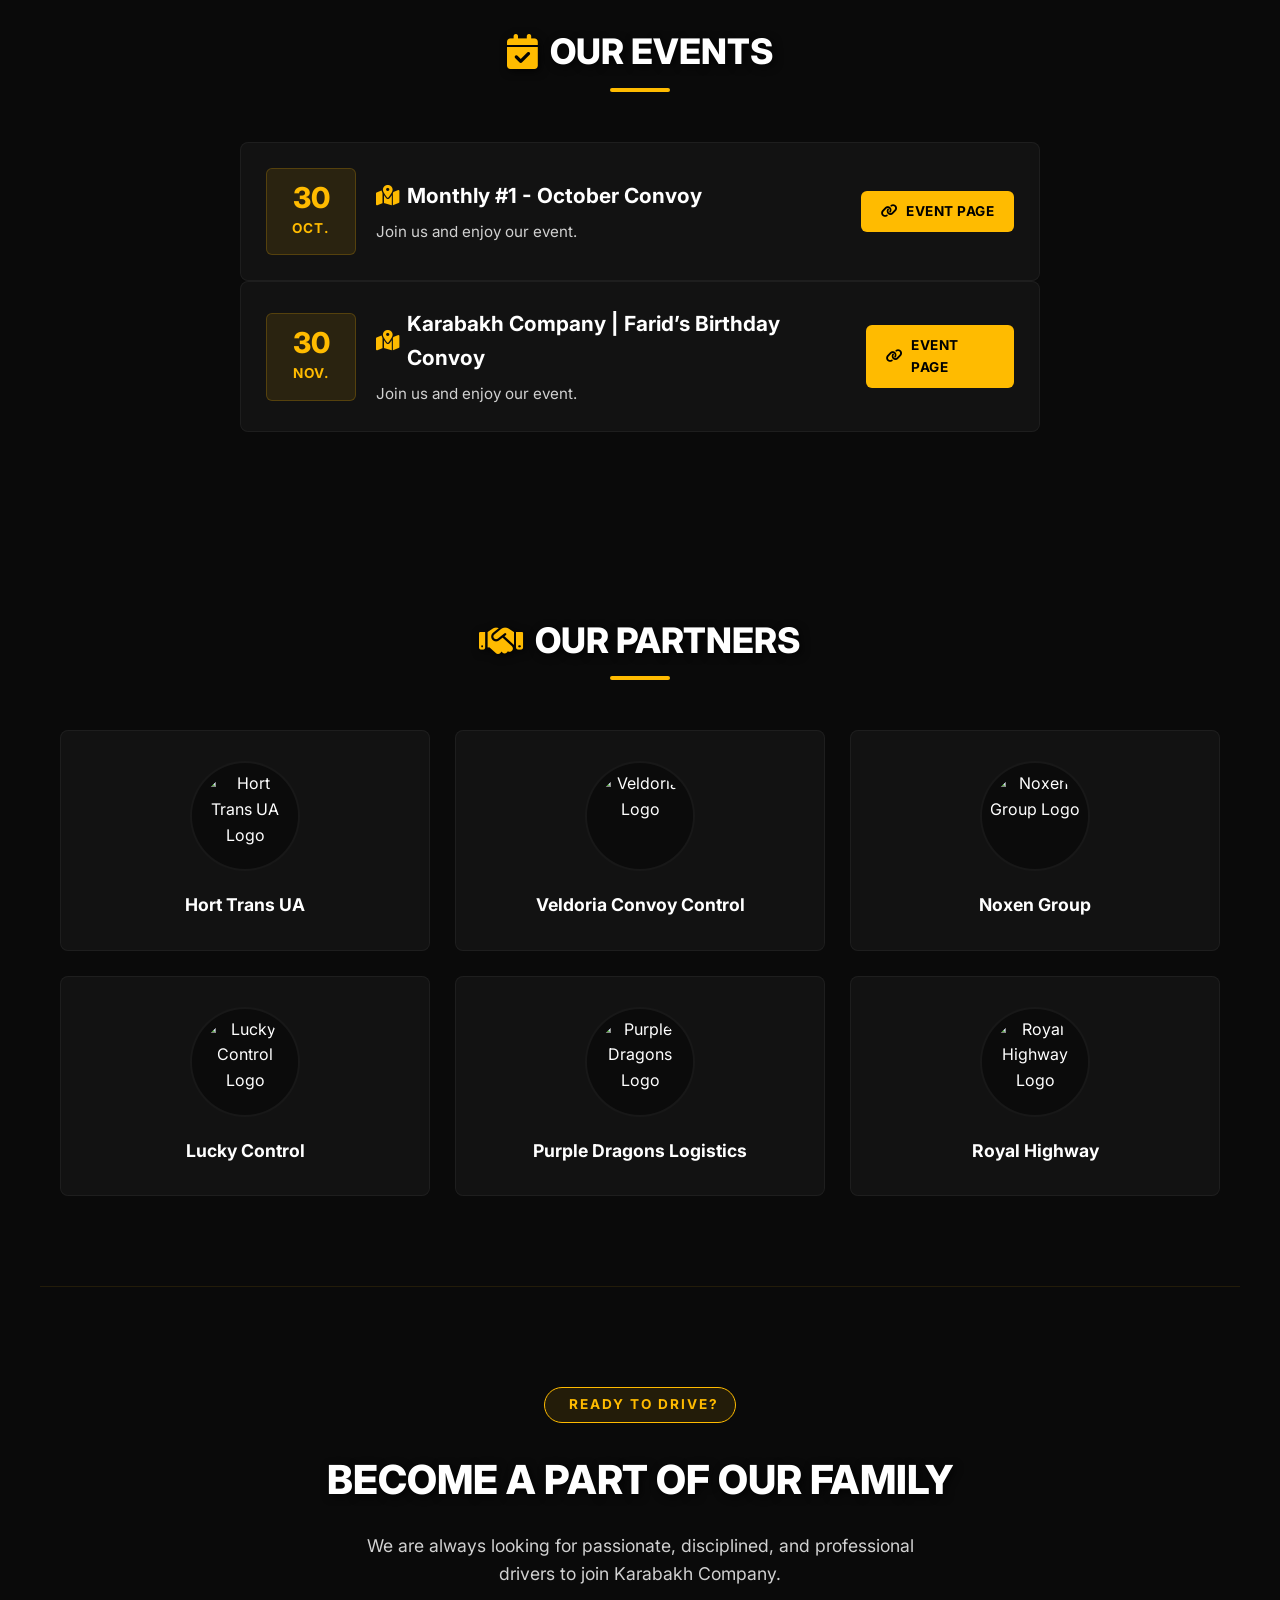
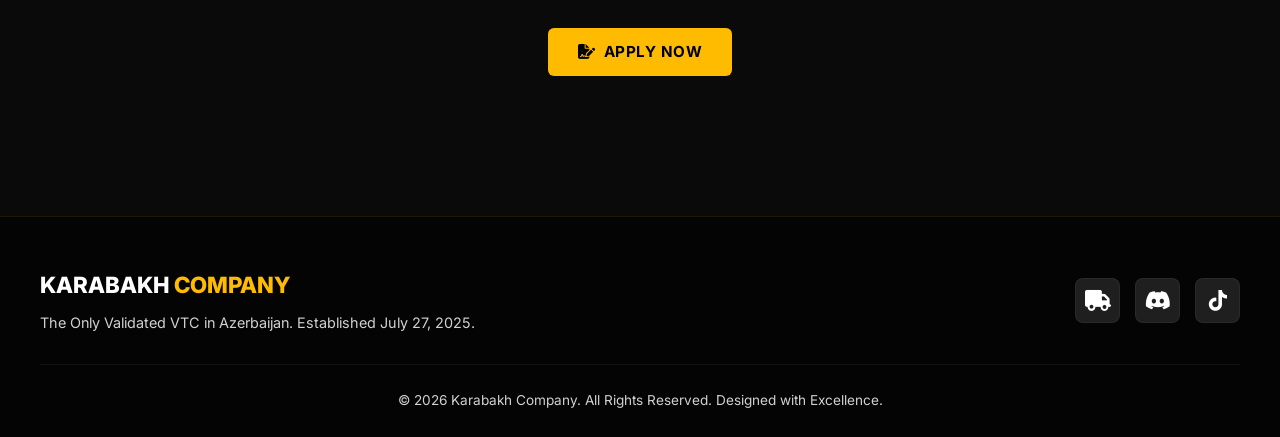
==== commit d3f16ad4: "index.html" ====
--- a/index.html
+++ b/index.html
@@ -781,7 +781,7 @@
                     <div class="role-title"><i class="fa-solid fa-crown"></i> Founder & Owner</div>
                     <div class="staff-names-group">
                         <a href="https://truckersmp.com/user/5341001" target="_blank" class="staff-name-link">
-                            Telman <i class="fa-solid fa-arrow-up-right-from-square"></i>
+                            Telman (50telman) <i class="fa-solid fa-arrow-up-right-from-square"></i>
                         </a>
                     </div>
                 </div>
@@ -810,9 +810,9 @@
                     <div class="role-title"><i class="fa-solid fa-user-plus"></i> Event Team</div>
                     <div class="staff-names-group">
                         <a href="https://truckersmp.com/user/5389668" target="_blank" class="staff-name-link">
-                            İlqar <i class="fa-solid fa-arrow-up-right-from-square"></i>
+                            İlqar (relaks_mood) <i class="fa-solid fa-arrow-up-right-from-square"></i>
                         <a href="https://truckersmp.com/user/5832400" target="_blank" class="staff-name-link">
-                            Li Jun Yi <i class="fa-solid fa-arrow-up-right-from-square"></i>
+                            Li Jun Yi (miqinshan) <i class="fa-solid fa-arrow-up-right-from-square"></i>
                         </a>
                     </div>
                 </div>
@@ -841,7 +841,7 @@
                     <div class="role-title"><i class="fa-solid fa-user-plus"></i> Recruitment Manager</div>
                     <div class="staff-names-group">
                         <a href="https://truckersmp.com/user/5683996" target="_blank" class="staff-name-link">
-                            Vüsal <i class="fa-solid fa-arrow-up-right-from-square"></i>
+                            Vüsal (npneptun) <i class="fa-solid fa-arrow-up-right-from-square"></i>
                         </a>
                     </div>
                 </div>
@@ -851,10 +851,10 @@
                     <div class="role-title"><i class="fa-solid fa-users-cog"></i> Recruitment Team</div>
                     <div class="staff-names-group">
                         <a href="https://truckersmp.com/user/5325090" target="_blank" class="staff-name-link">
-                            Rəbbin <i class="fa-solid fa-arrow-up-right-from-square"></i>
+                            Rəbbin (rangerrsol) <i class="fa-solid fa-arrow-up-right-from-square"></i>
                         </a>
                         <a href="https://truckersmp.com/user/5946613" target="_blank" class="staff-name-link">
-                            Fəxri <i class="fa-solid fa-arrow-up-right-from-square"></i>
+                            Fəxri (ea7exe) <i class="fa-solid fa-arrow-up-right-from-square"></i>
                         </a>
                     </div>
                 </div>
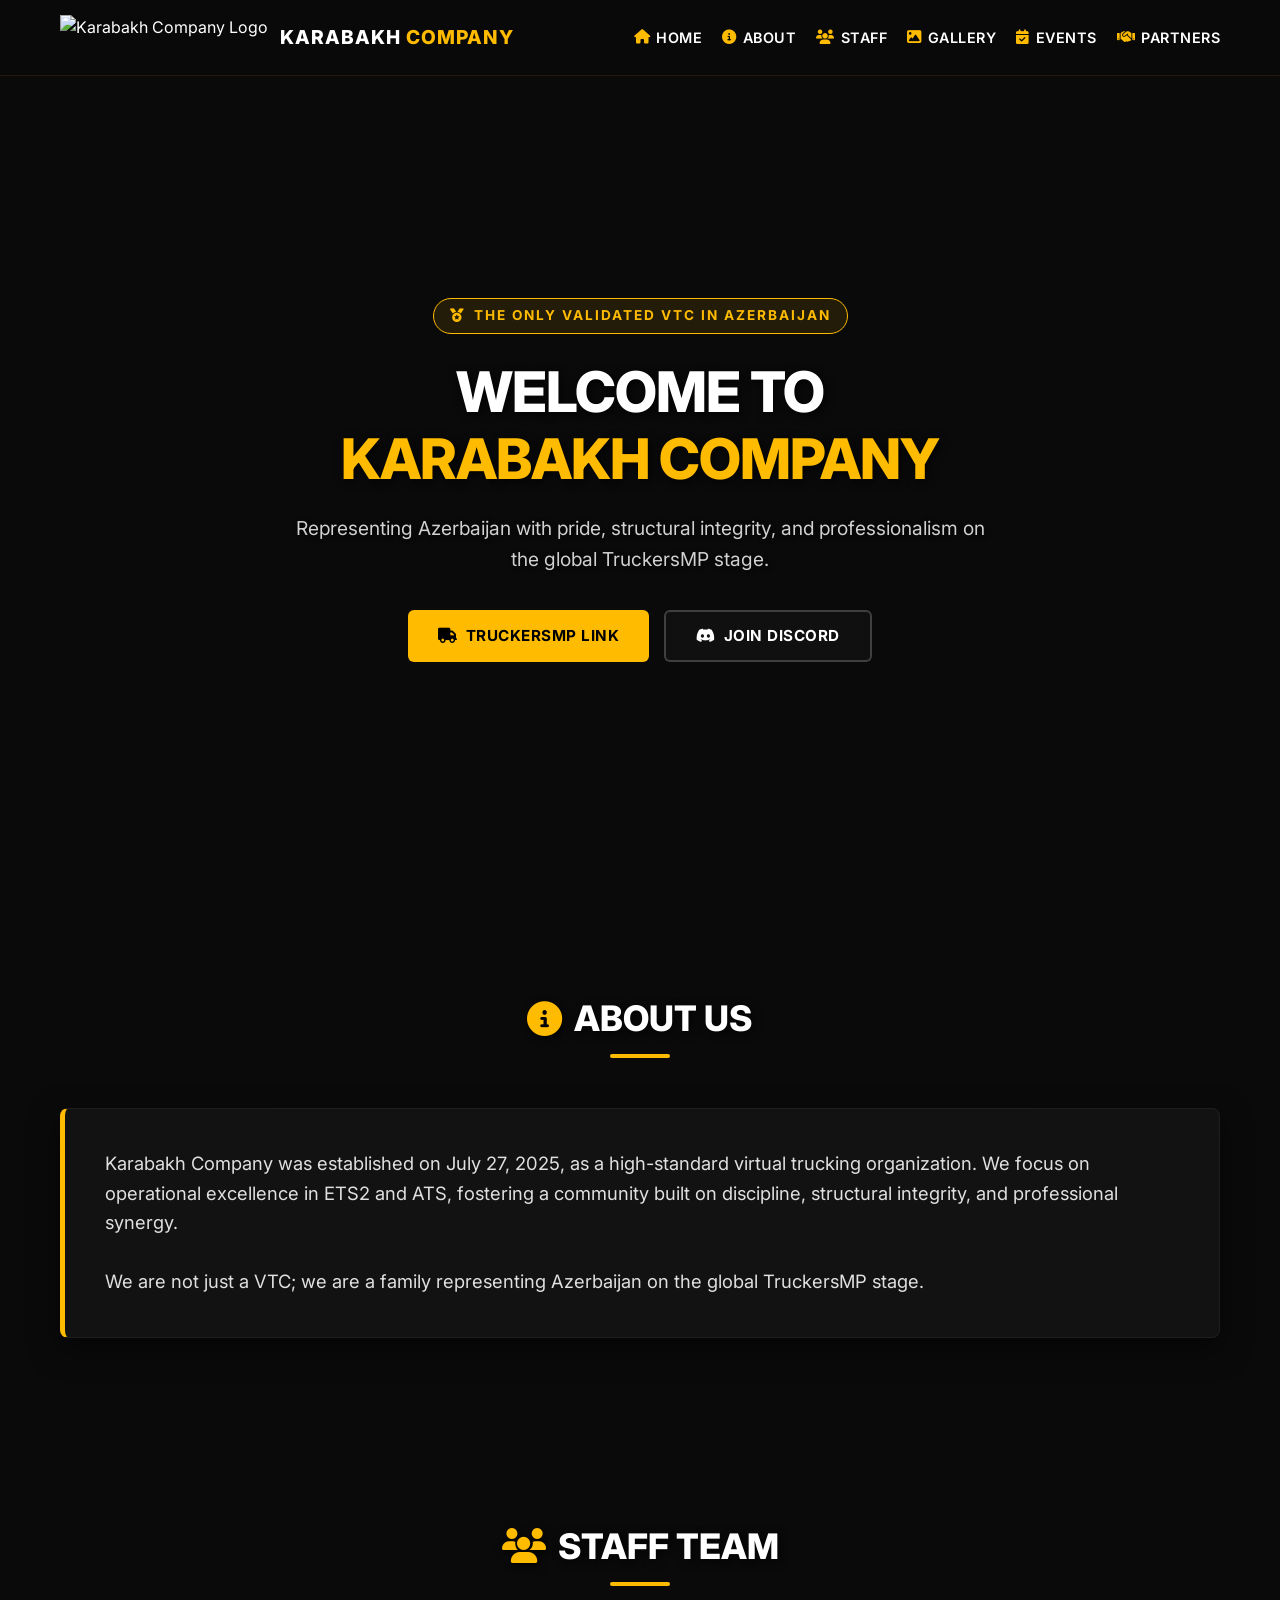
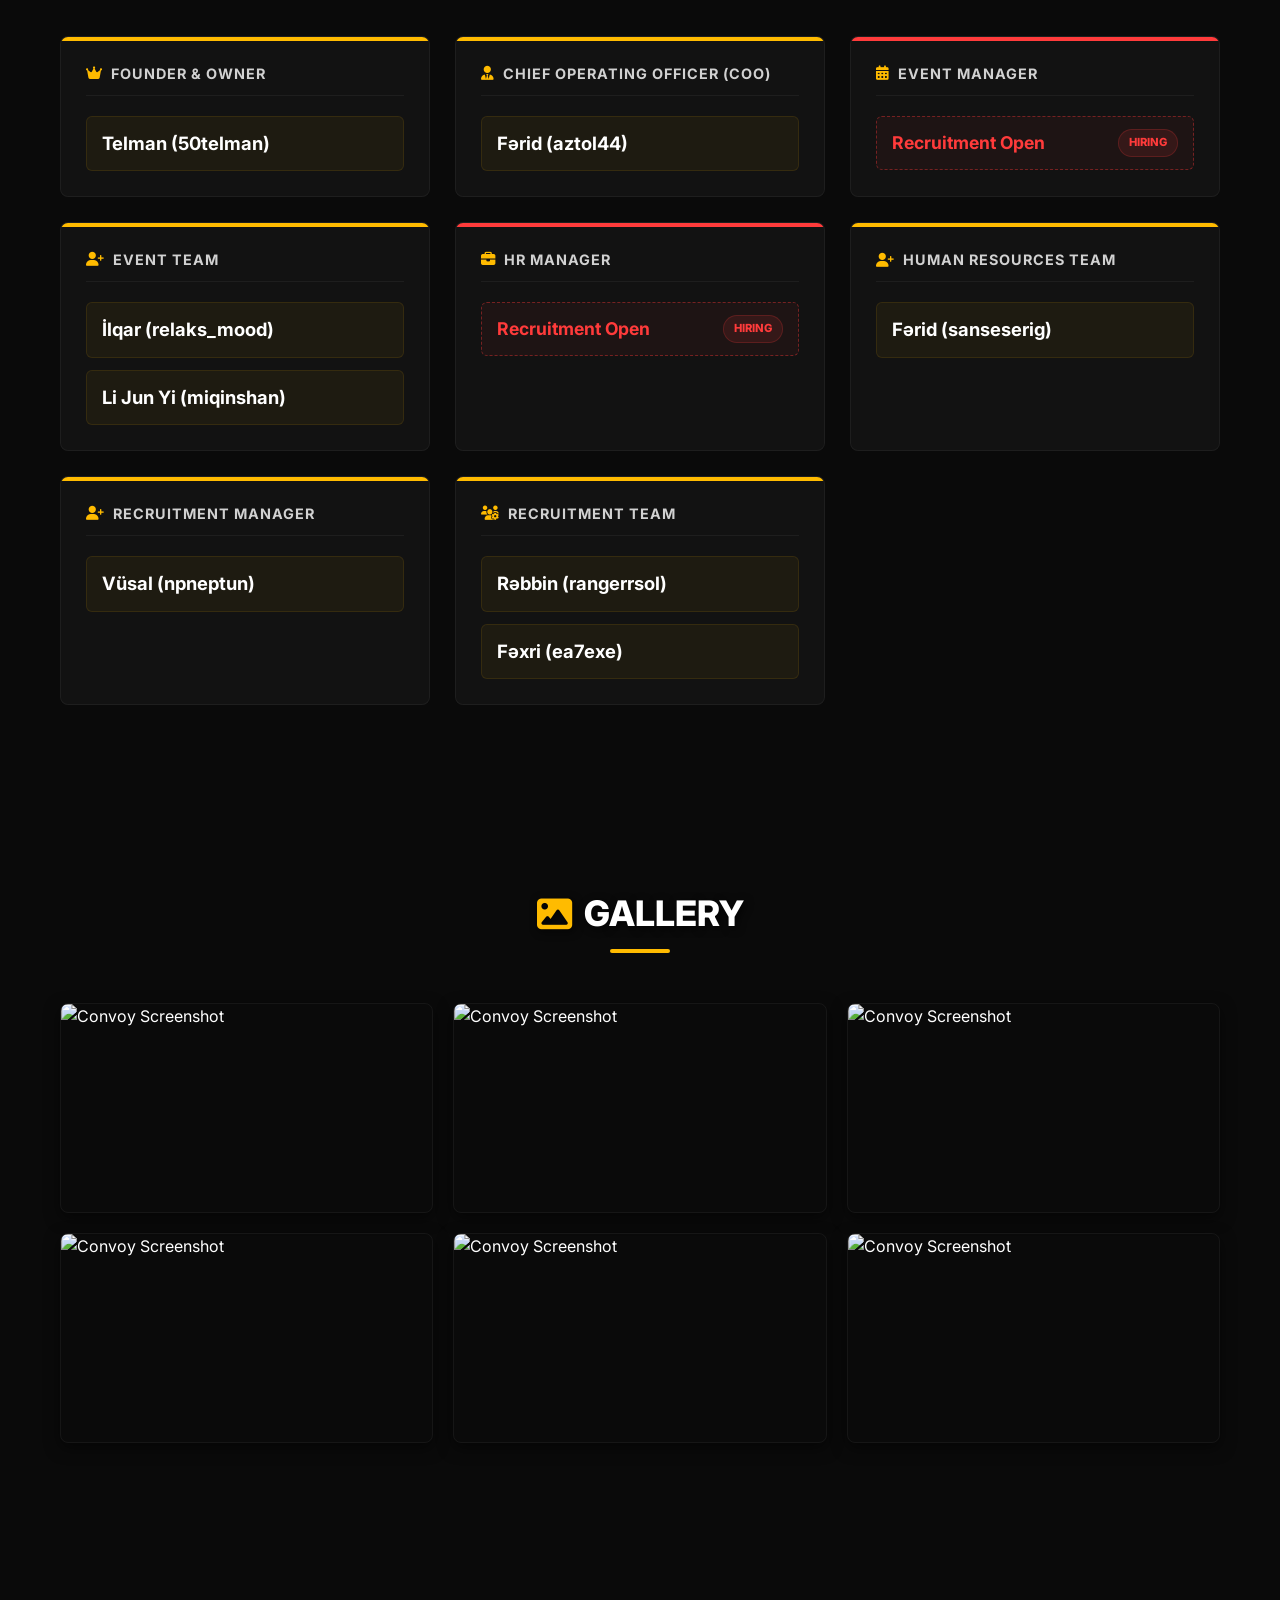
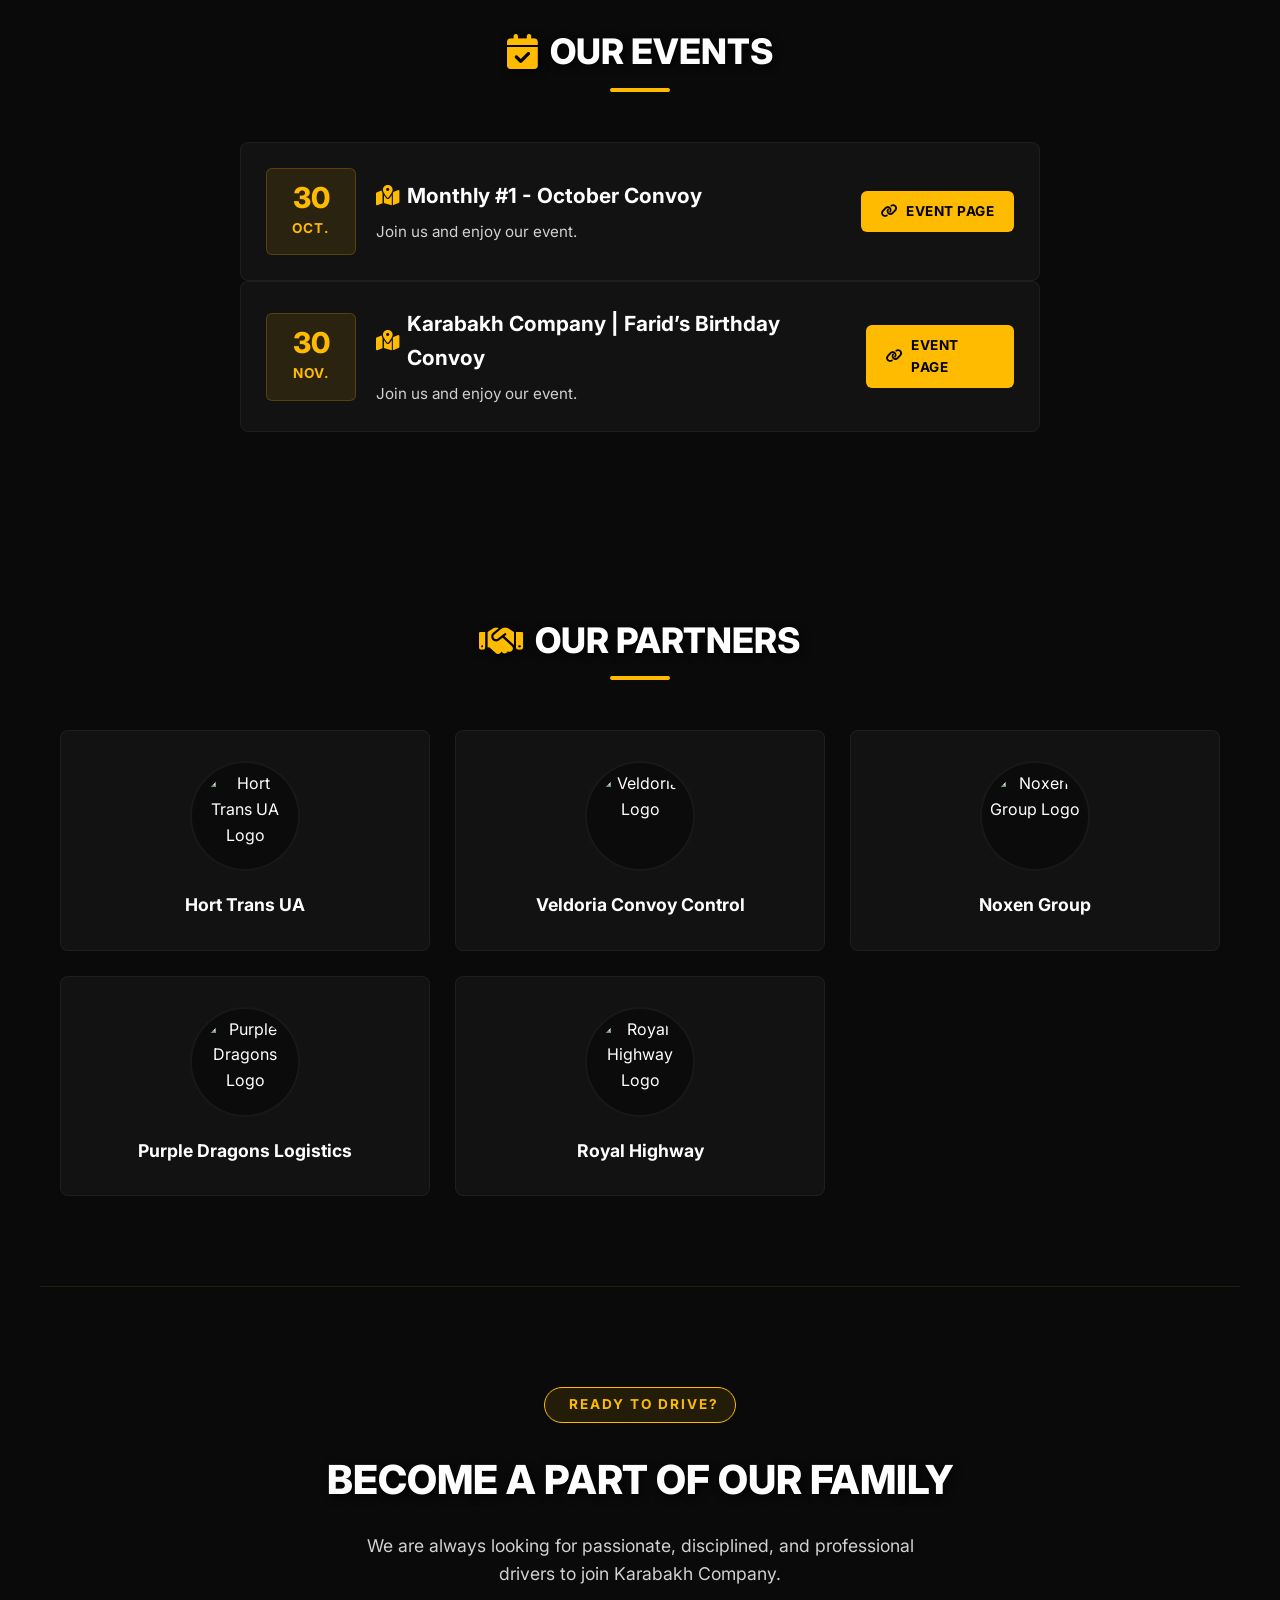
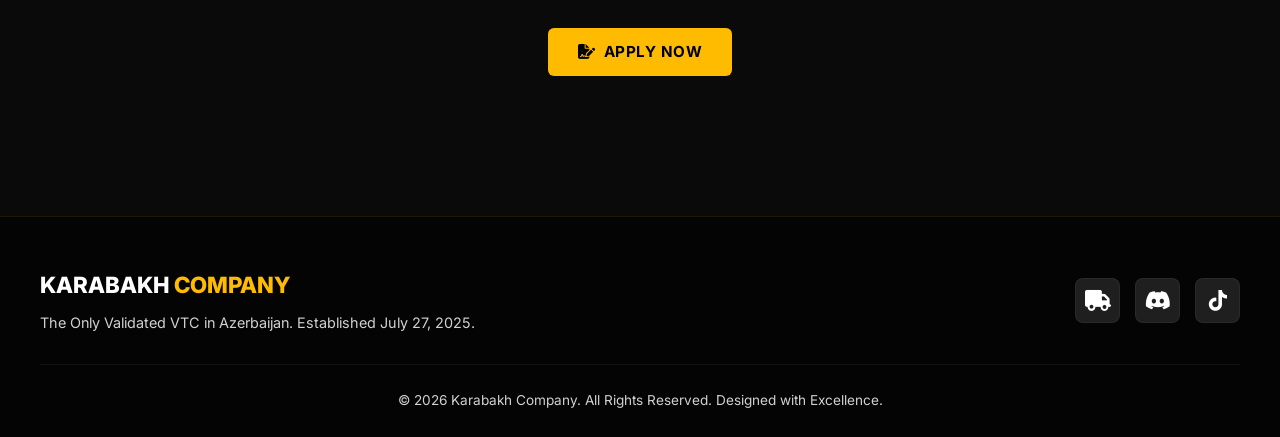
==== commit 308dc6b9: "index.html" ====
--- a/index.html
+++ b/index.html
@@ -947,13 +947,6 @@
                     <h3>Noxen Group</h3>
                 </a>
                 
-                <a href="https://truckersmp.com/vtc/88096" target="_blank" class="partner-card">
-                    <div class="partner-logo-container">
-                        <img src="https://i.imgur.com/rTxOVRF.png" alt="Lucky Control Logo">
-                    </div>
-                    <h3>Lucky Control</h3>
-                </a>
-                
                 <a href="https://truckersmp.com/vtc/74387" target="_blank" class="partner-card">
                     <div class="partner-logo-container">
                         <img src="https://i.imgur.com/udr1o1C.png" alt="Purple Dragons Logo">
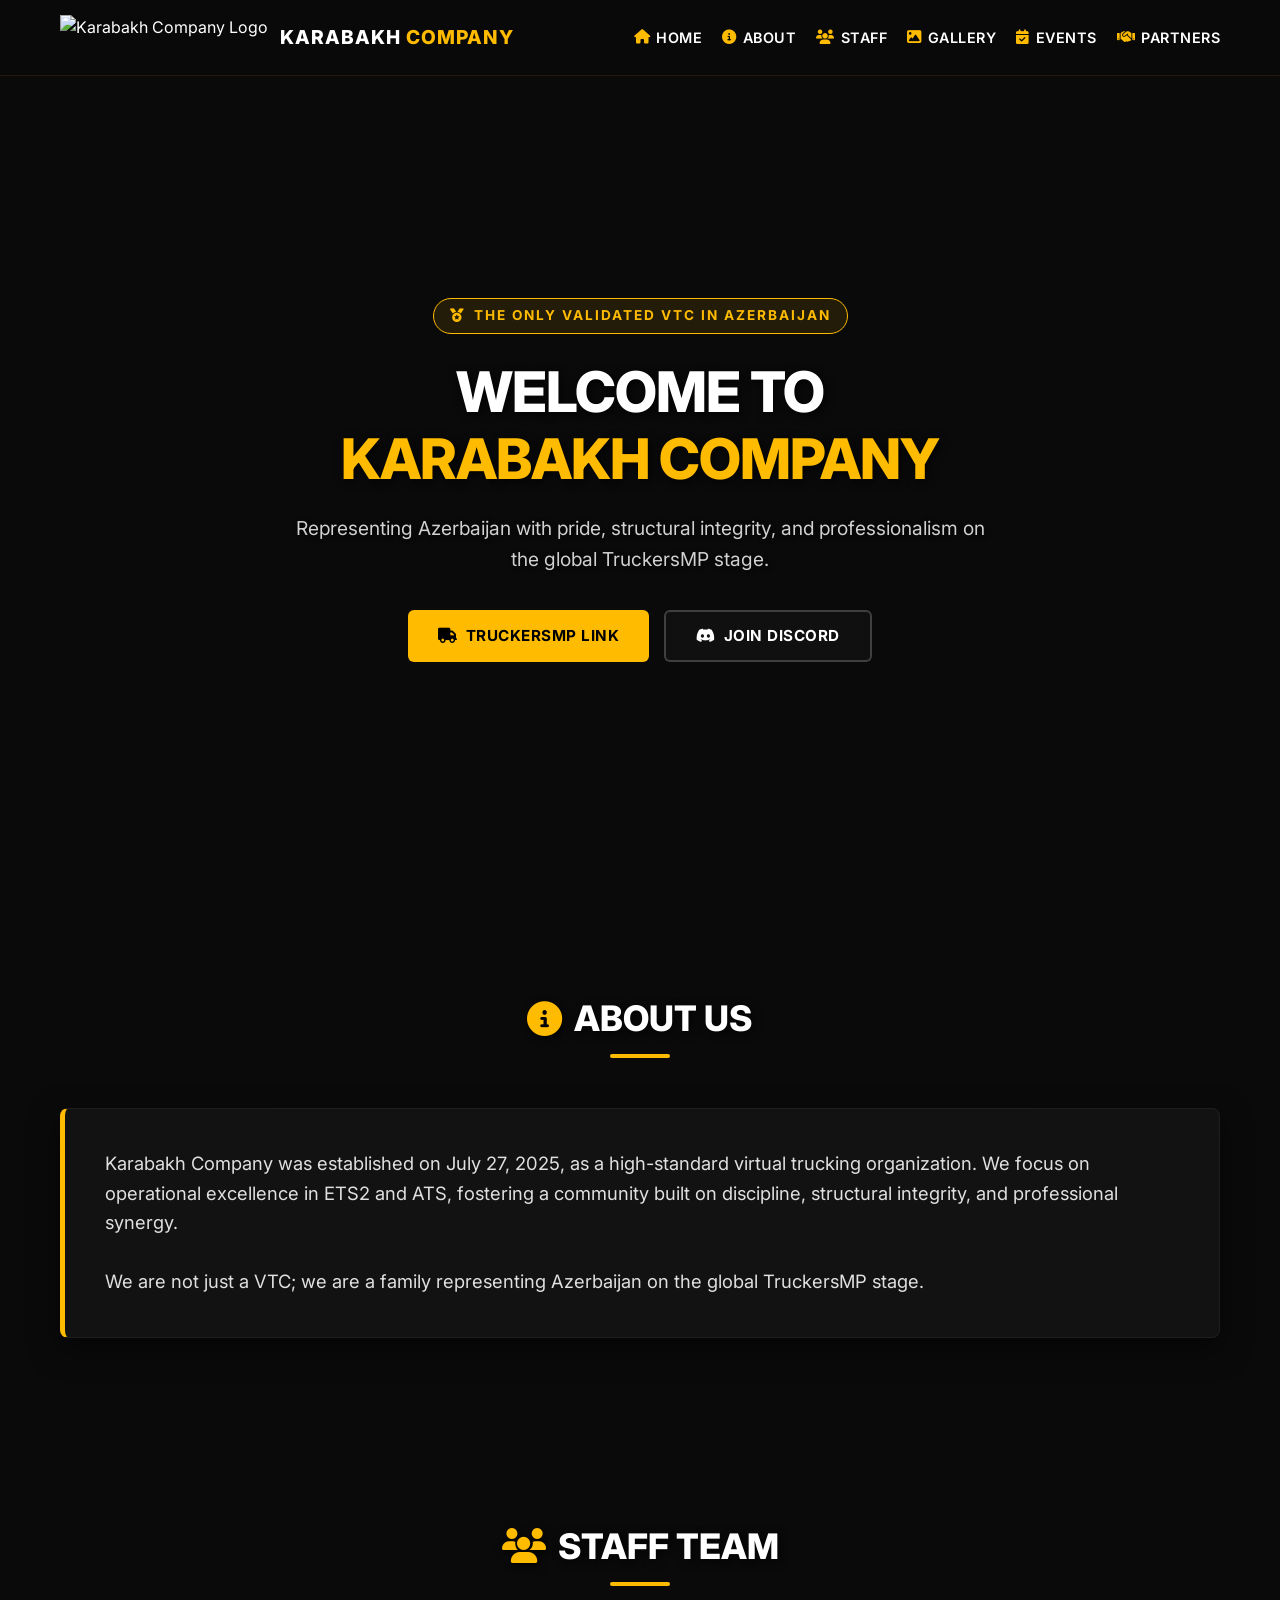
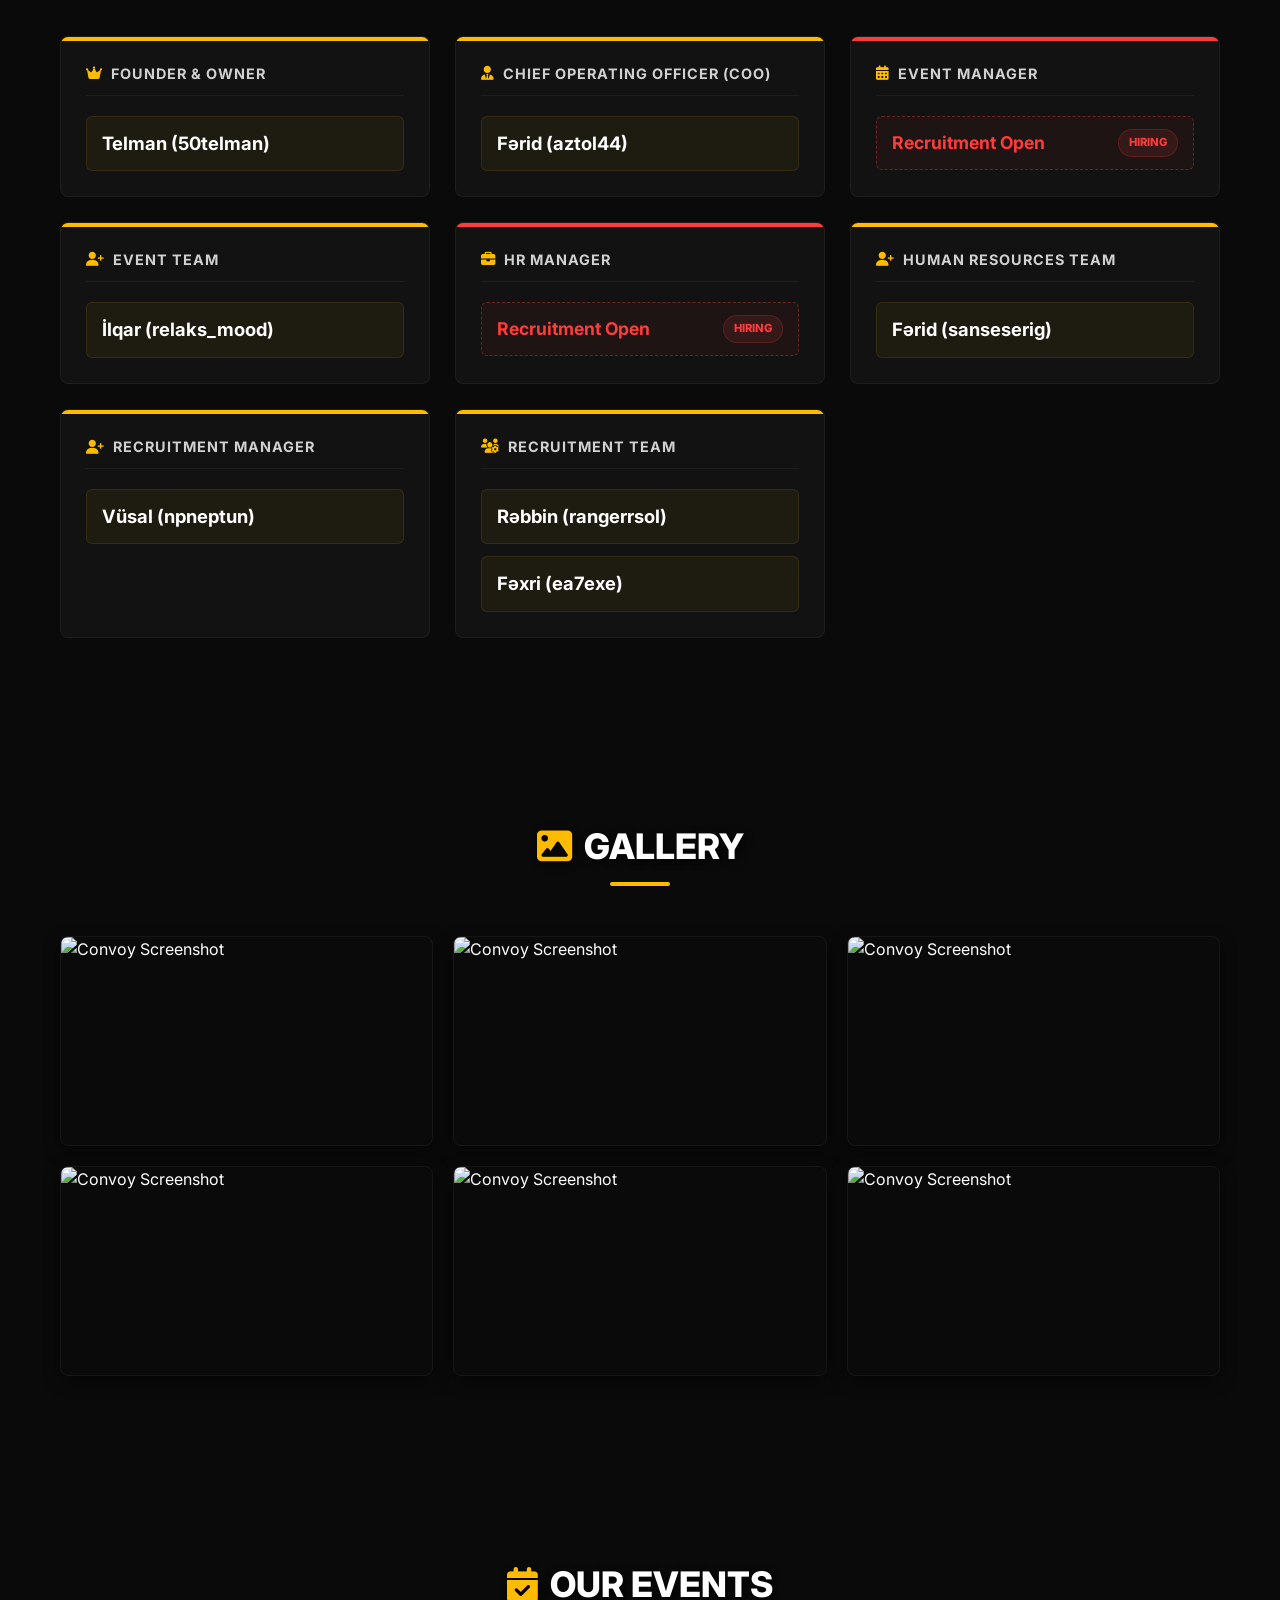
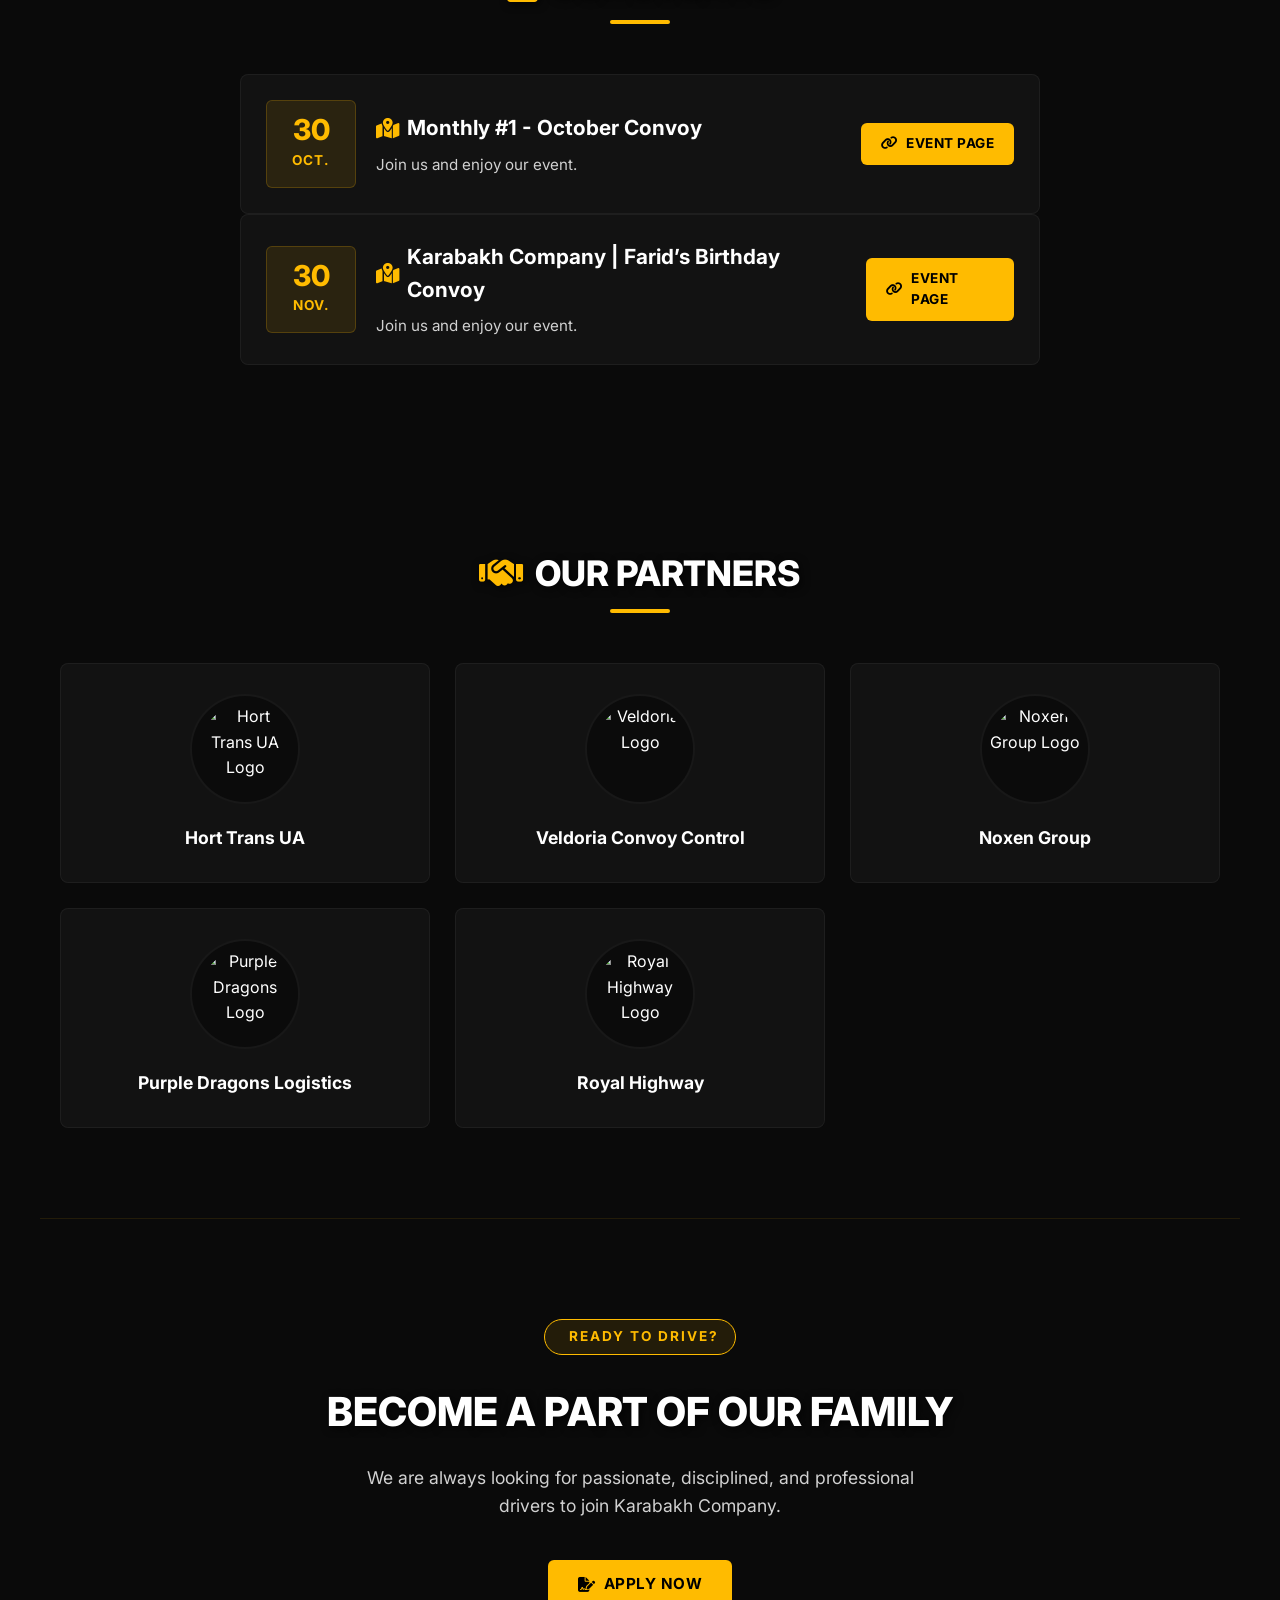
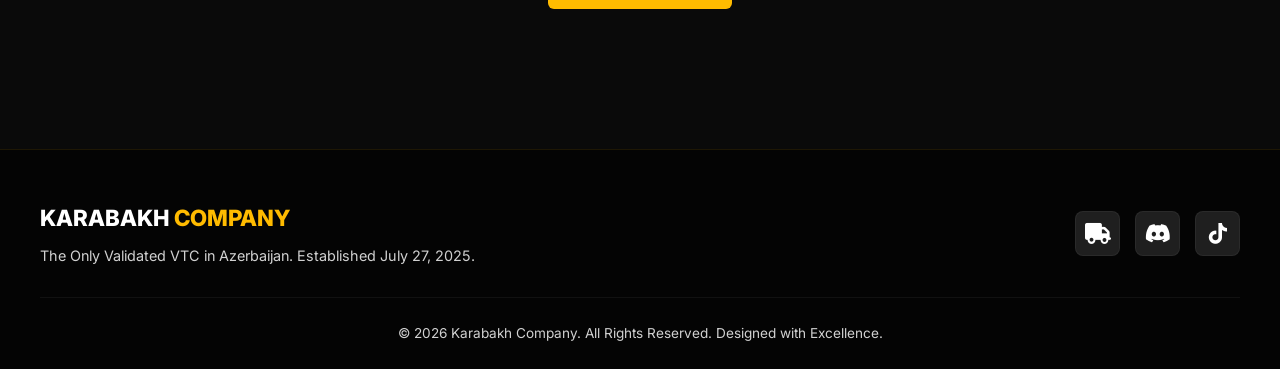
==== commit eb587ded: "index.html" ====
--- a/index.html
+++ b/index.html
@@ -811,8 +811,6 @@
                     <div class="staff-names-group">
                         <a href="https://truckersmp.com/user/5389668" target="_blank" class="staff-name-link">
                             İlqar (relaks_mood) <i class="fa-solid fa-arrow-up-right-from-square"></i>
-                        <a href="https://truckersmp.com/user/5832400" target="_blank" class="staff-name-link">
-                            Li Jun Yi (miqinshan) <i class="fa-solid fa-arrow-up-right-from-square"></i>
                         </a>
                     </div>
                 </div>
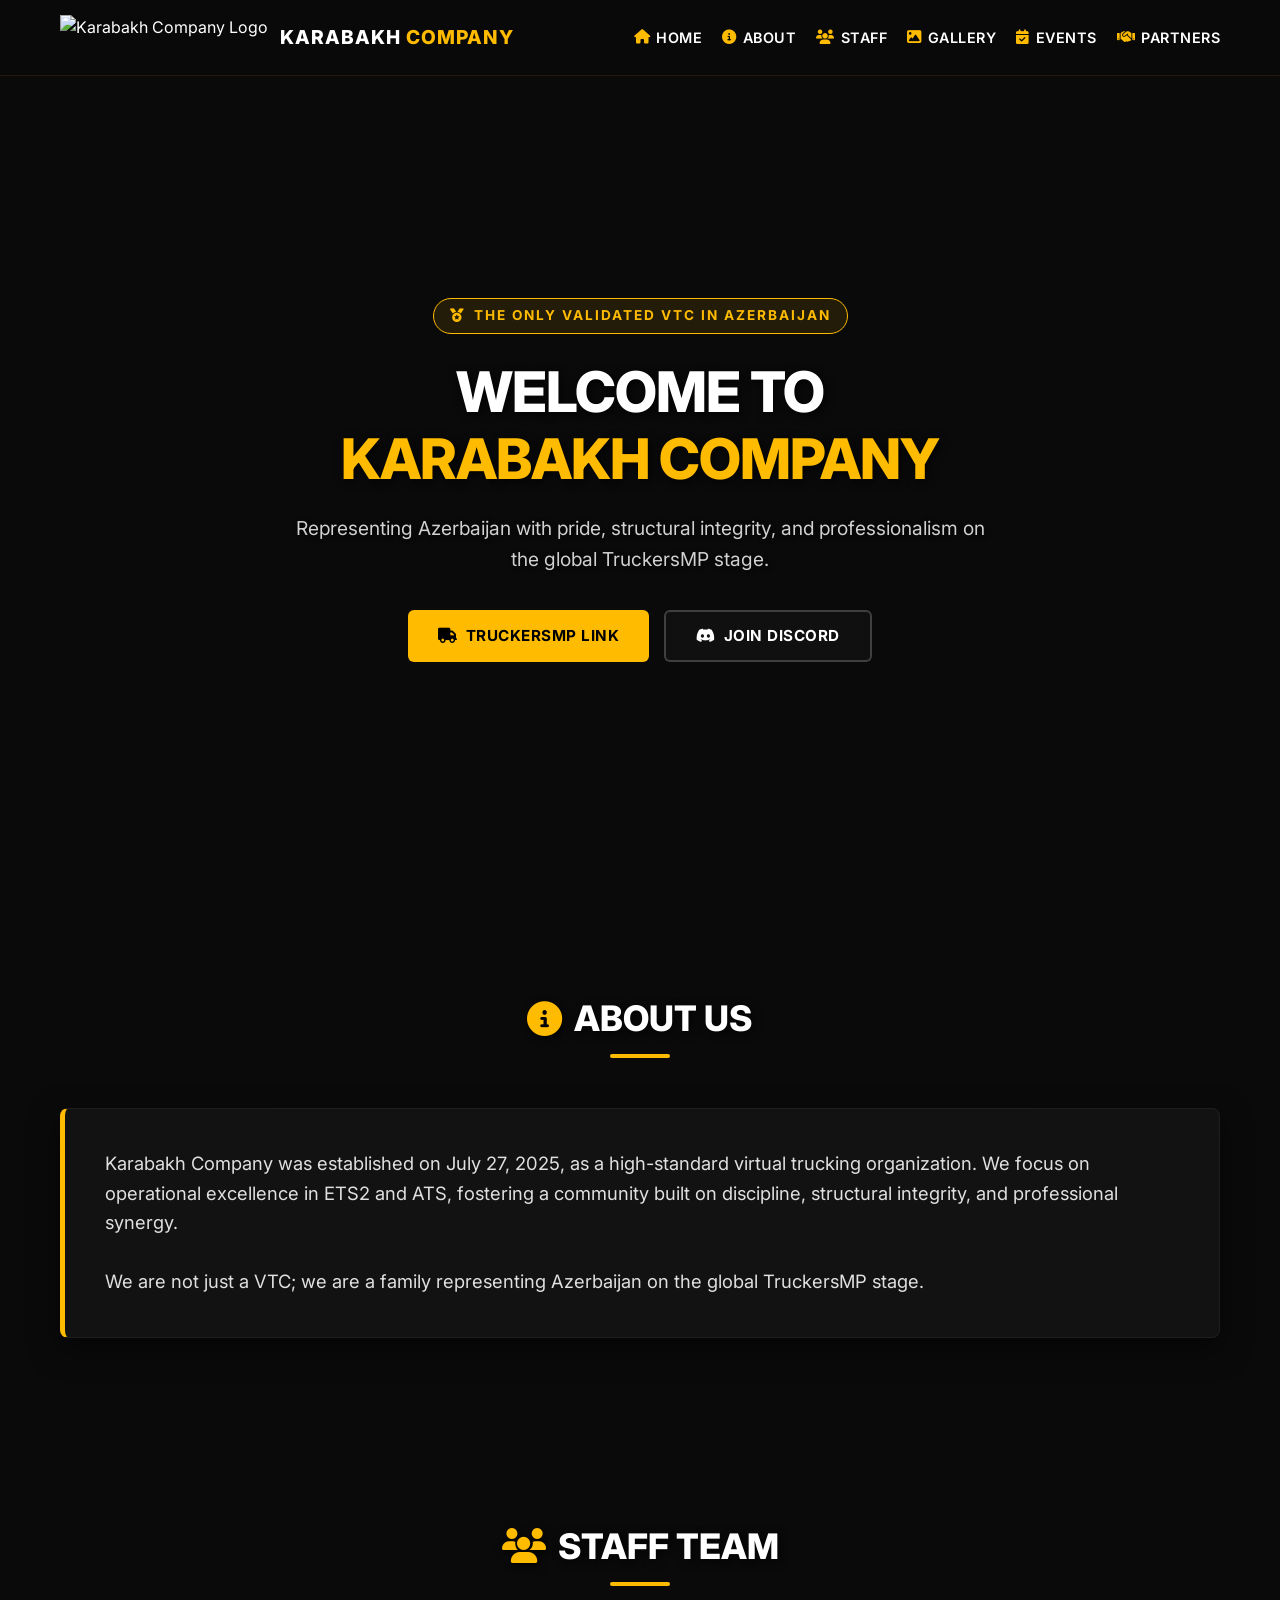
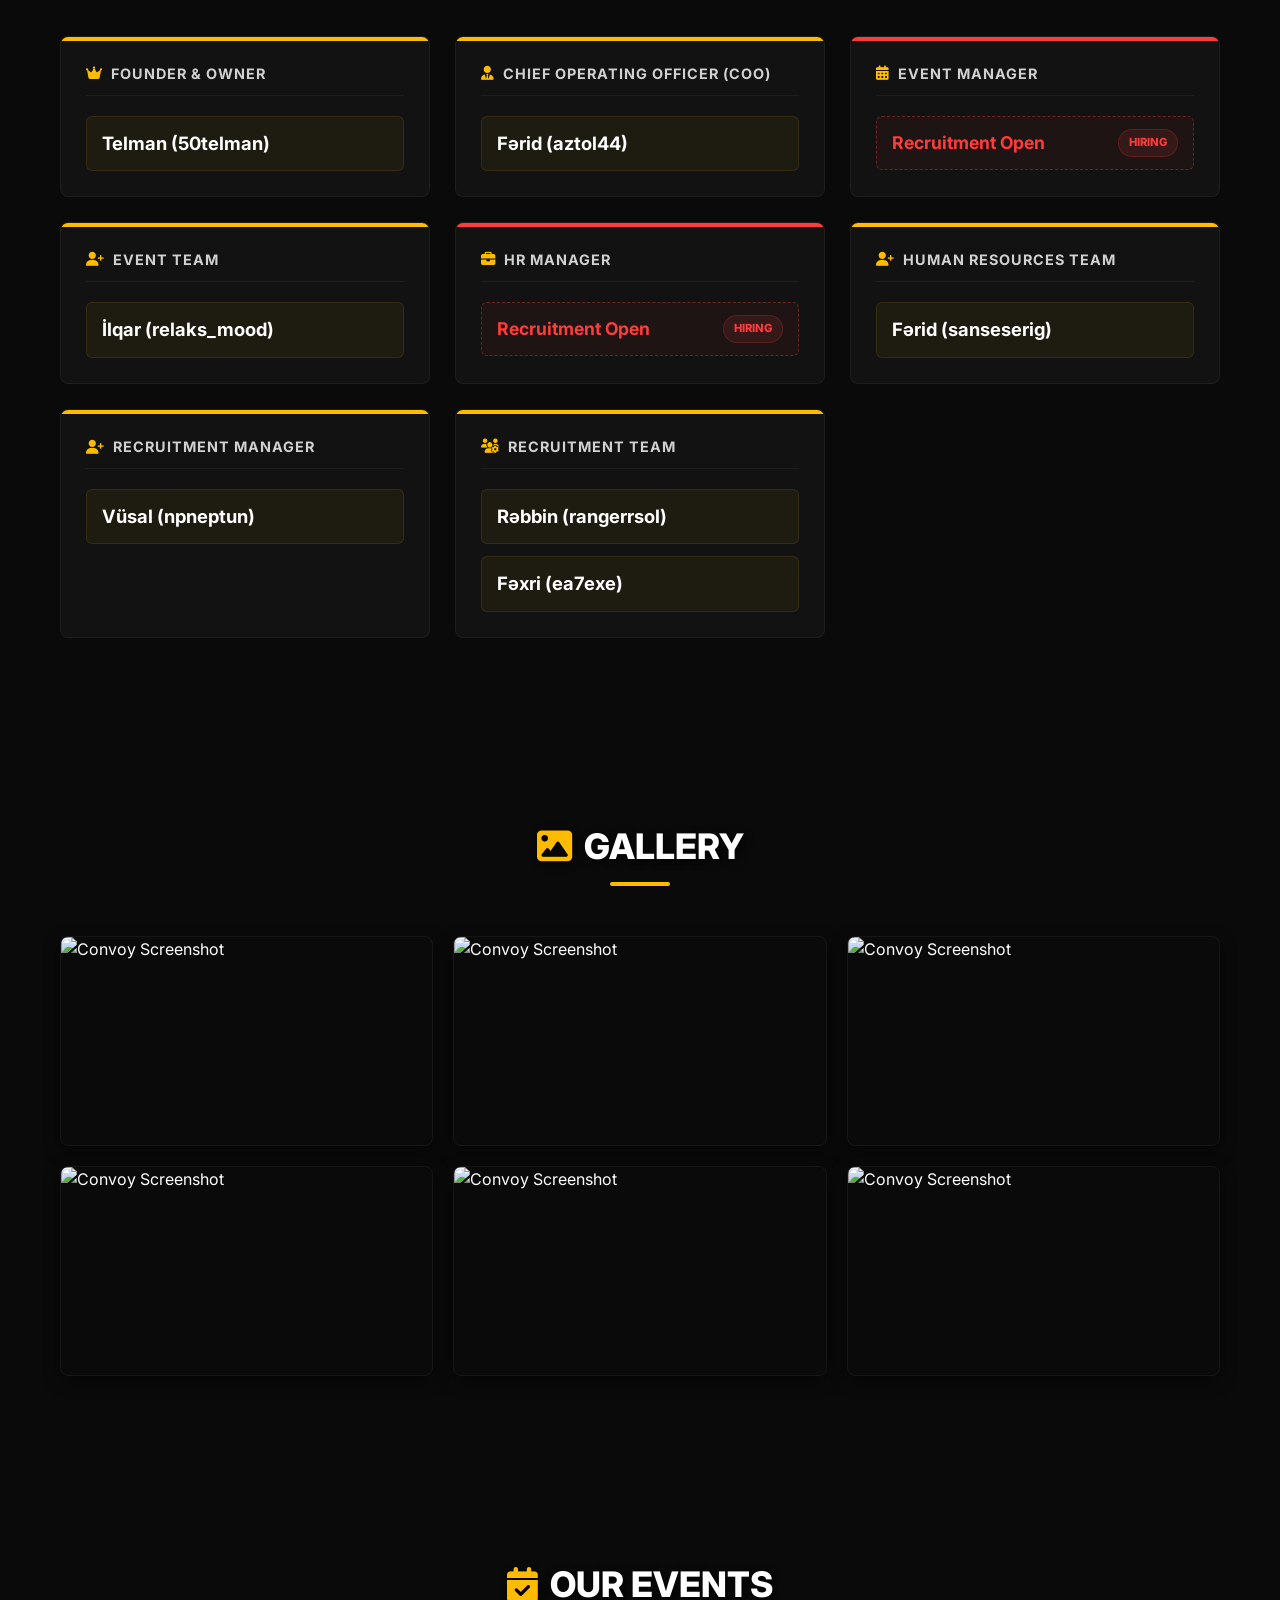
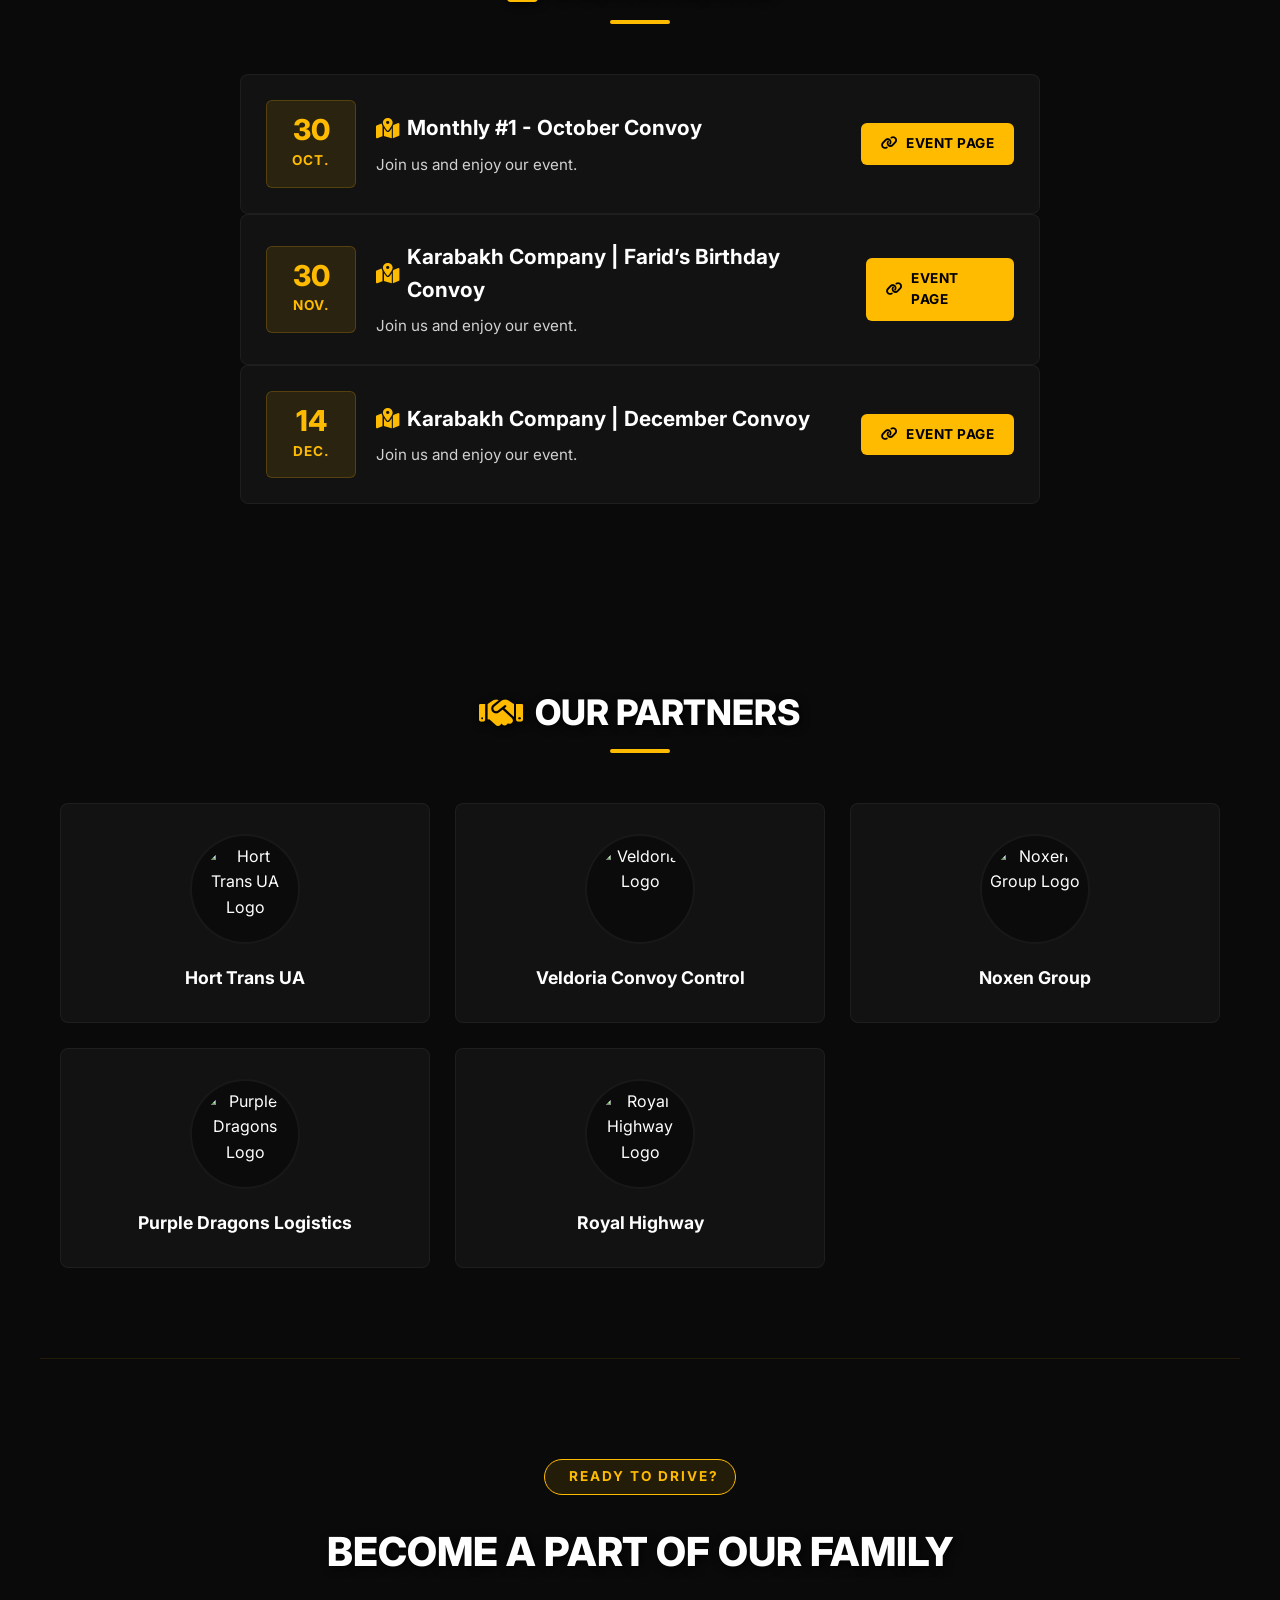
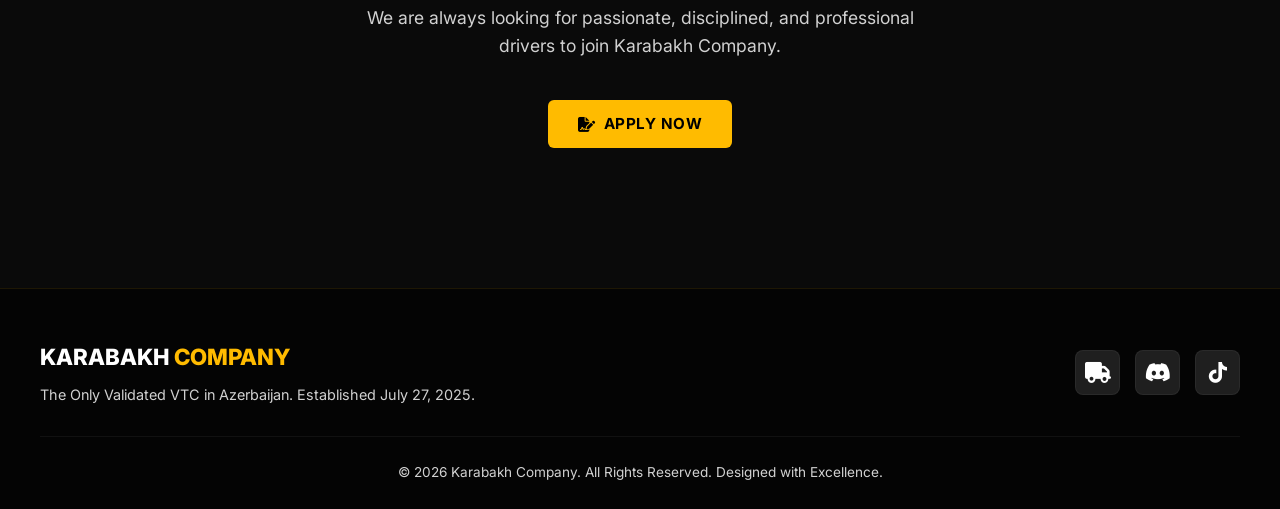
==== commit c0135156: "index.html" ====
--- a/index.html
+++ b/index.html
@@ -914,6 +914,22 @@
                     </div>
                 </div>
 
+                <div class="event-card">
+                    <div class="event-date-box">
+                        <span class="day">14</span>
+                        <span class="month">Dec.</span>
+                    </div>
+                    <div class="event-details">
+                        <h3><i class="fa-solid fa-map-location-dot" style="color: var(--primary-color);"></i> Karabakh Company | December Convoy</h3>
+                        <p>Join us and enjoy our event.</p>
+                    </div>
+                    <div>
+                        <a href="https://truckersmp.com/events/37709-karabakh-company%7C-december-convoy" target="_blank" class="btn btn-primary" style="font-size: 0.85rem; padding: 10px 20px;">
+                            <i class="fa-solid fa-link"></i> Event Page
+                        </a>
+                    </div>
+                </div>
+
             </div>
         </section>
 
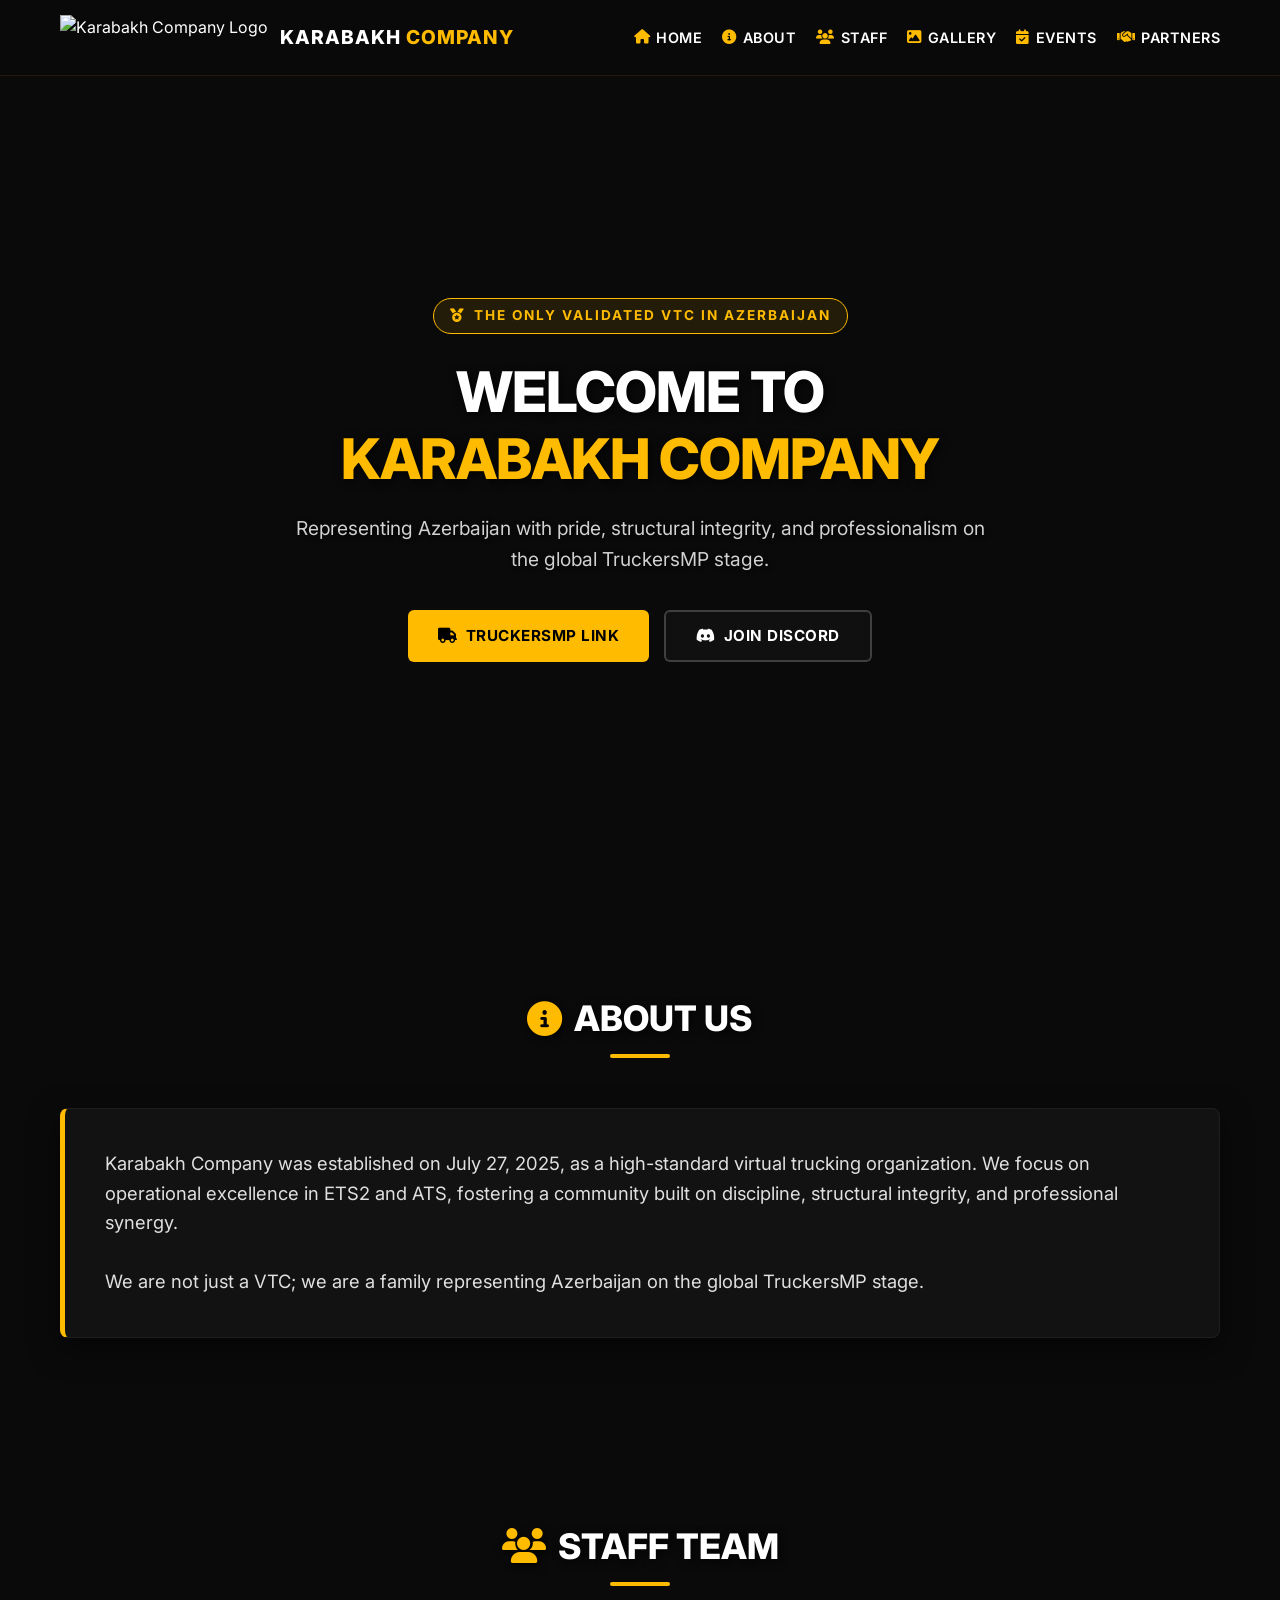
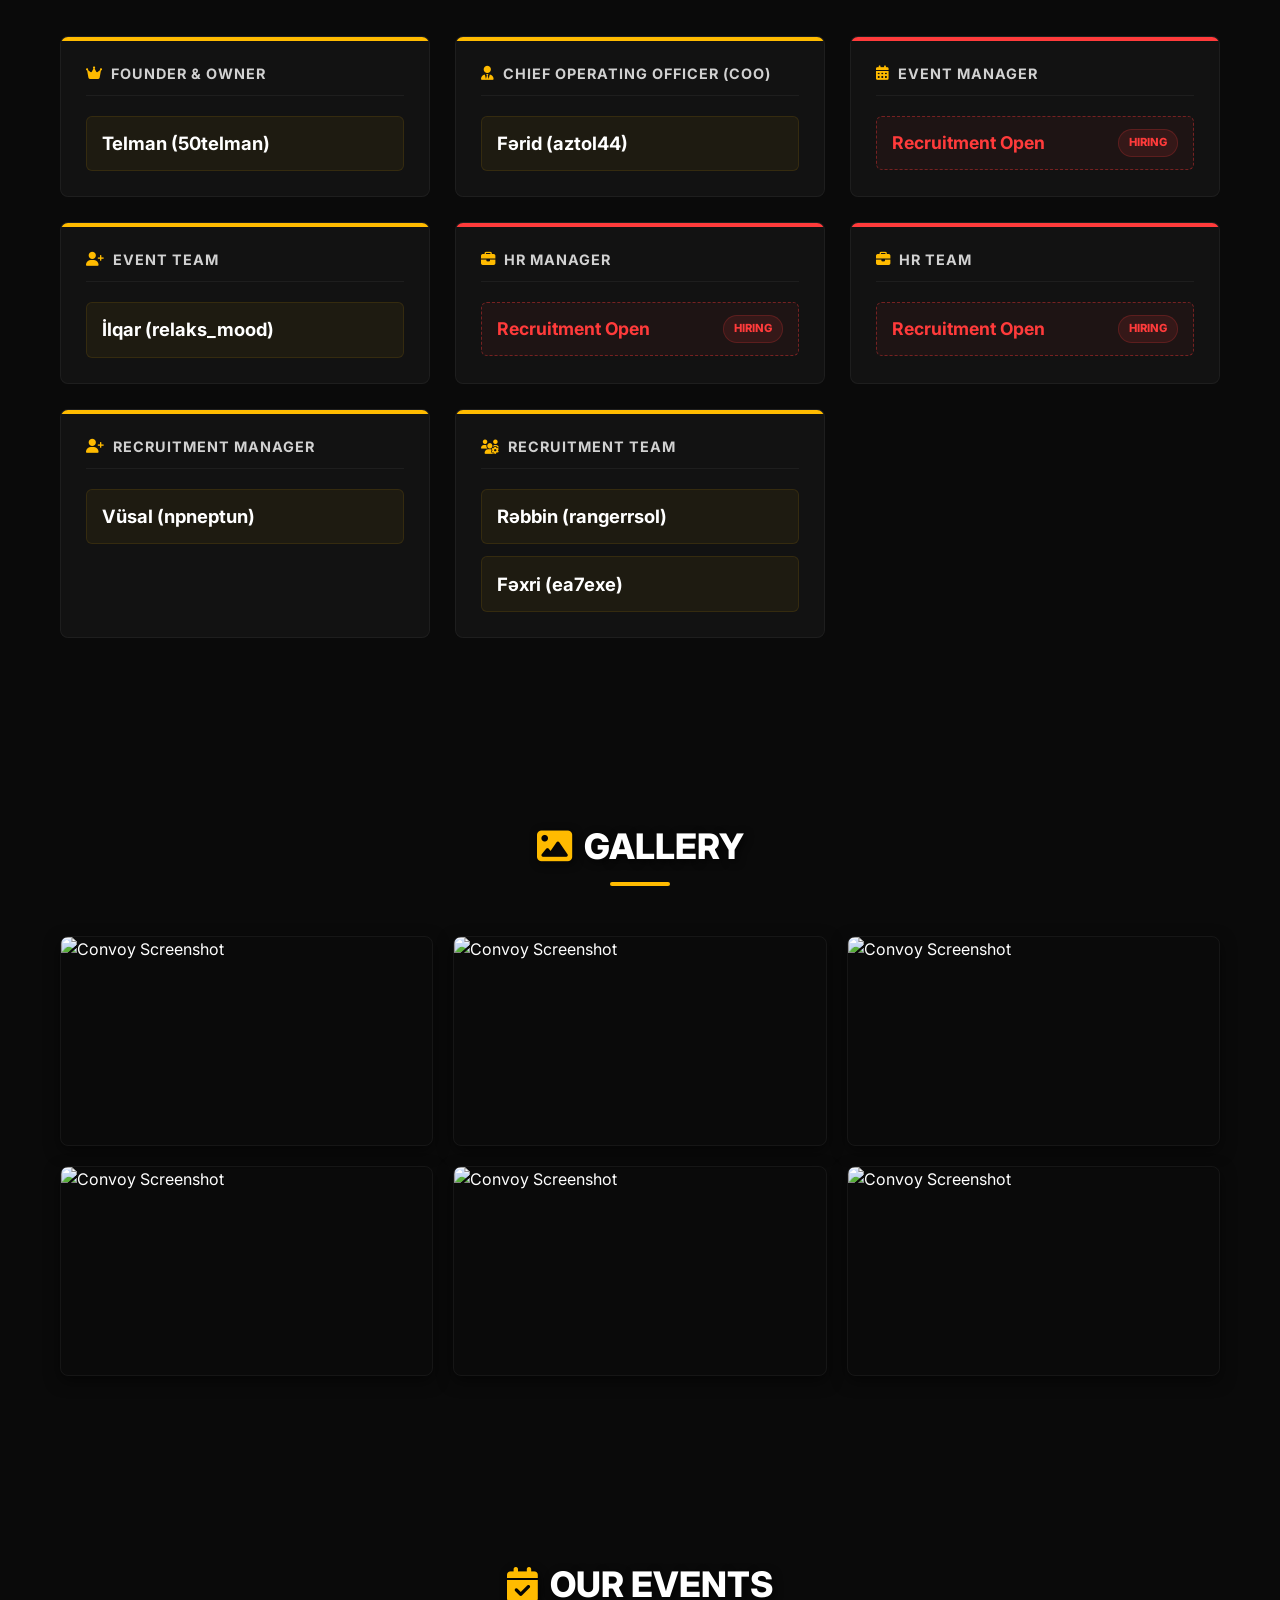
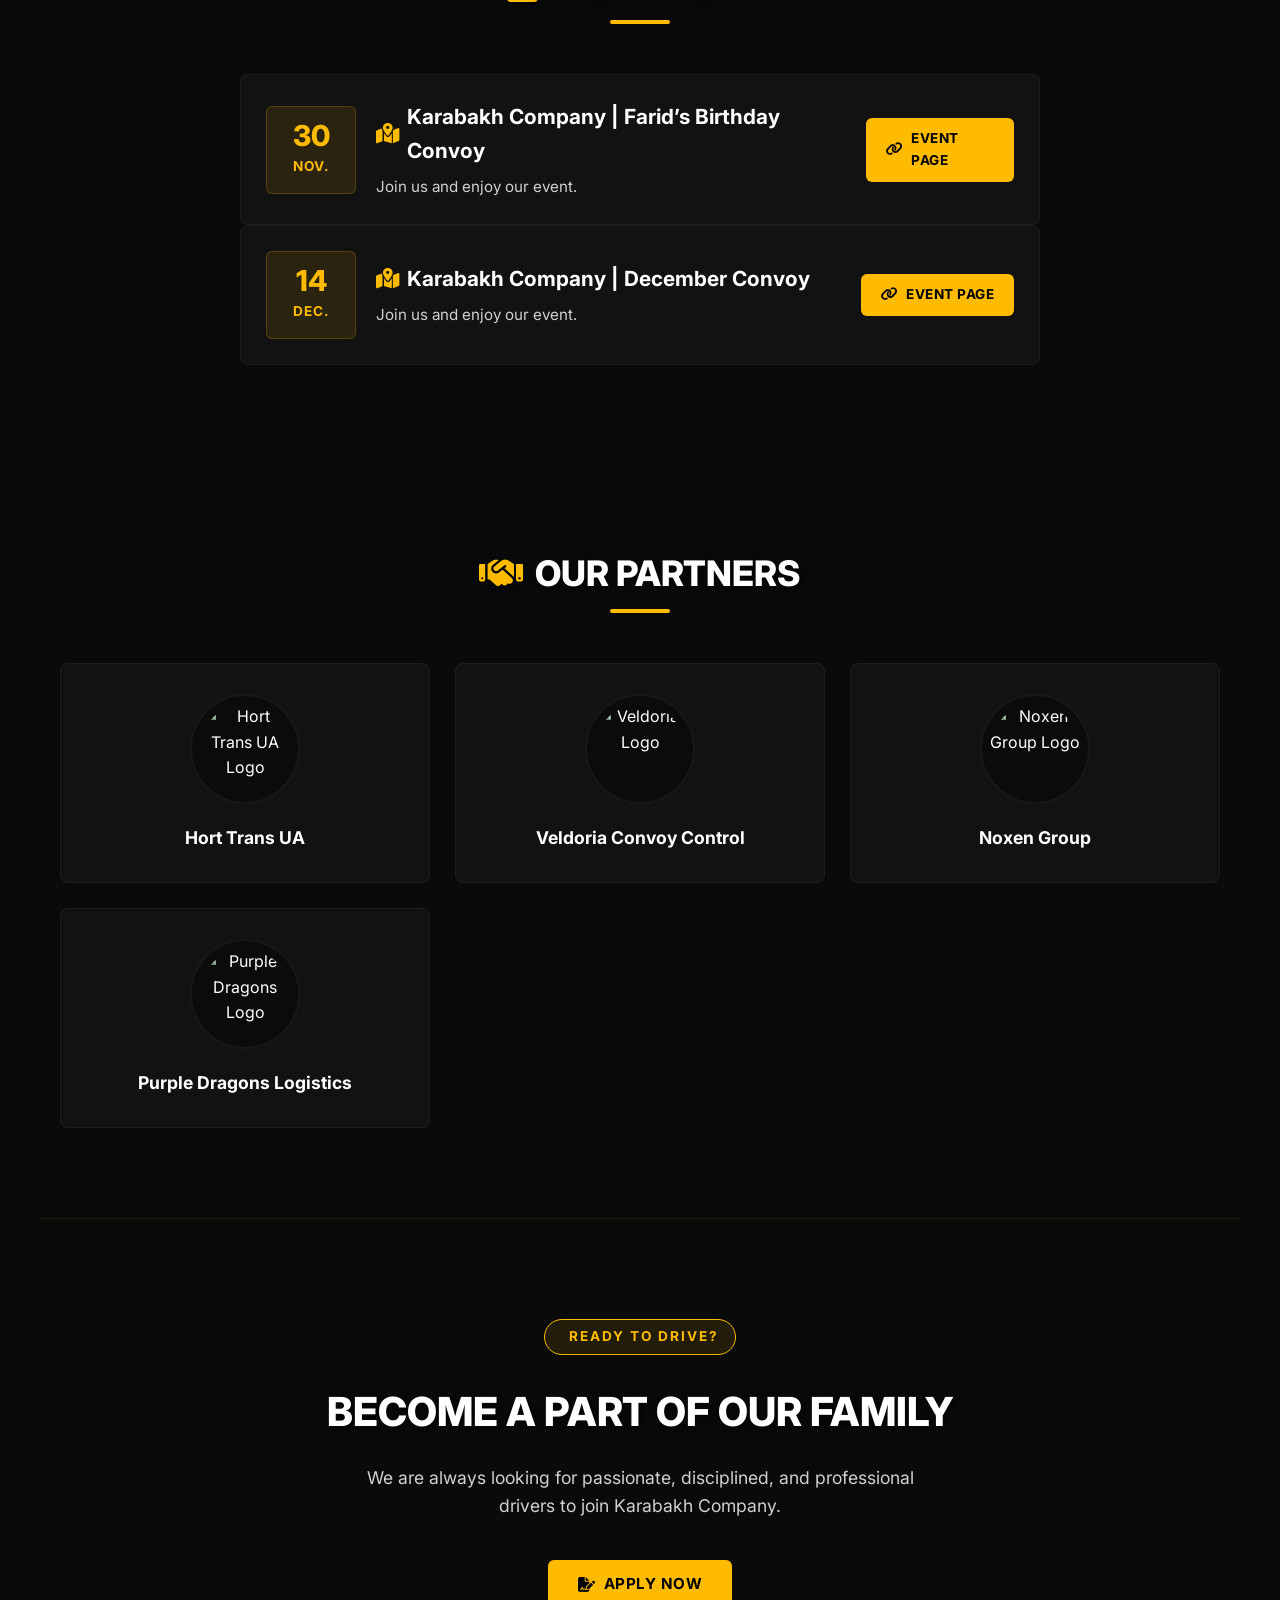
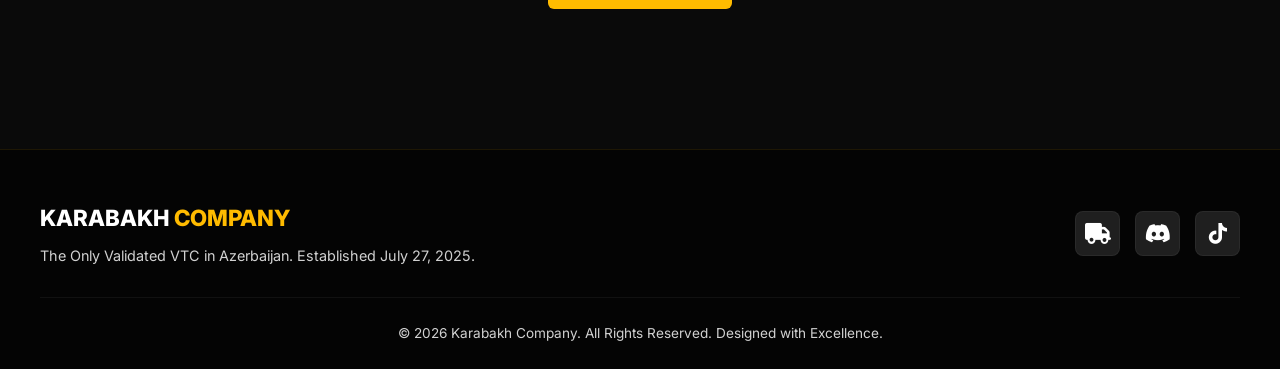
==== commit 1be88259: "index.html" ====
--- a/index.html
+++ b/index.html
@@ -825,15 +825,14 @@
                 </div>
 
                 <!-- HR TEAM -->
-                <div class="staff-card filled">
-                    <div class="role-title"><i class="fa-solid fa-user-plus"></i> Human Resources Team</div>
-                    <div class="staff-names-group">
-                        <a href="https://truckersmp.com/user/6301099" target="_blank" class="staff-name-link">
-                            Fərid (sanseserig) <i class="fa-solid fa-arrow-up-right-from-square"></i>
-                        </a>
-                    </div>
-                </div>
-
+                <div class="staff-card hiring">
+                    <div class="role-title"><i class="fa-solid fa-briefcase"></i> HR Team</div>
+                    <div class="hiring-box">
+                        <span class="hiring-text">Recruitment Open</span>
+                        <span class="status-badge">Hiring</span>
+                    </div>
+                </div>
+                
                 <!-- RECRUITMENT MANAGER -->
                 <div class="staff-card filled">
                     <div class="role-title"><i class="fa-solid fa-user-plus"></i> Recruitment Manager</div>
@@ -881,22 +880,6 @@
                 <h2><i class="fa-solid fa-calendar-check"></i> Our Events</h2>
             </div>
             <div class="events-container">
-                
-                <div class="event-card">
-                    <div class="event-date-box">
-                        <span class="day">30</span>
-                        <span class="month">Oct.</span>
-                    </div>
-                    <div class="event-details">
-                        <h3><i class="fa-solid fa-map-location-dot" style="color: var(--primary-color);"></i> Monthly #1 - October Convoy</h3>
-                        <p>Join us and enjoy our event.</p>
-                    </div>
-                    <div>
-                        <a href="https://truckersmp.com/events/37160-karabakh-company-october-convoy" target="_blank" class="btn btn-primary" style="font-size: 0.85rem; padding: 10px 20px;">
-                            <i class="fa-solid fa-link"></i> Event Page
-                        </a>
-                    </div>
-                </div>
 
                 <div class="event-card">
                     <div class="event-date-box">
@@ -966,13 +949,6 @@
                         <img src="https://i.imgur.com/udr1o1C.png" alt="Purple Dragons Logo">
                     </div>
                     <h3>Purple Dragons Logistics</h3>
-                </a>
-            
-                <a href="https://truckersmp.com/vtc/89671" target="_blank" class="partner-card">
-                    <div class="partner-logo-container">
-                        <img src="https://i.imgur.com/ifGVlgc.png" alt="Royal Highway Logo">
-                    </div>
-                    <h3>Royal Highway</h3>
                 </a>
                 
             </div>
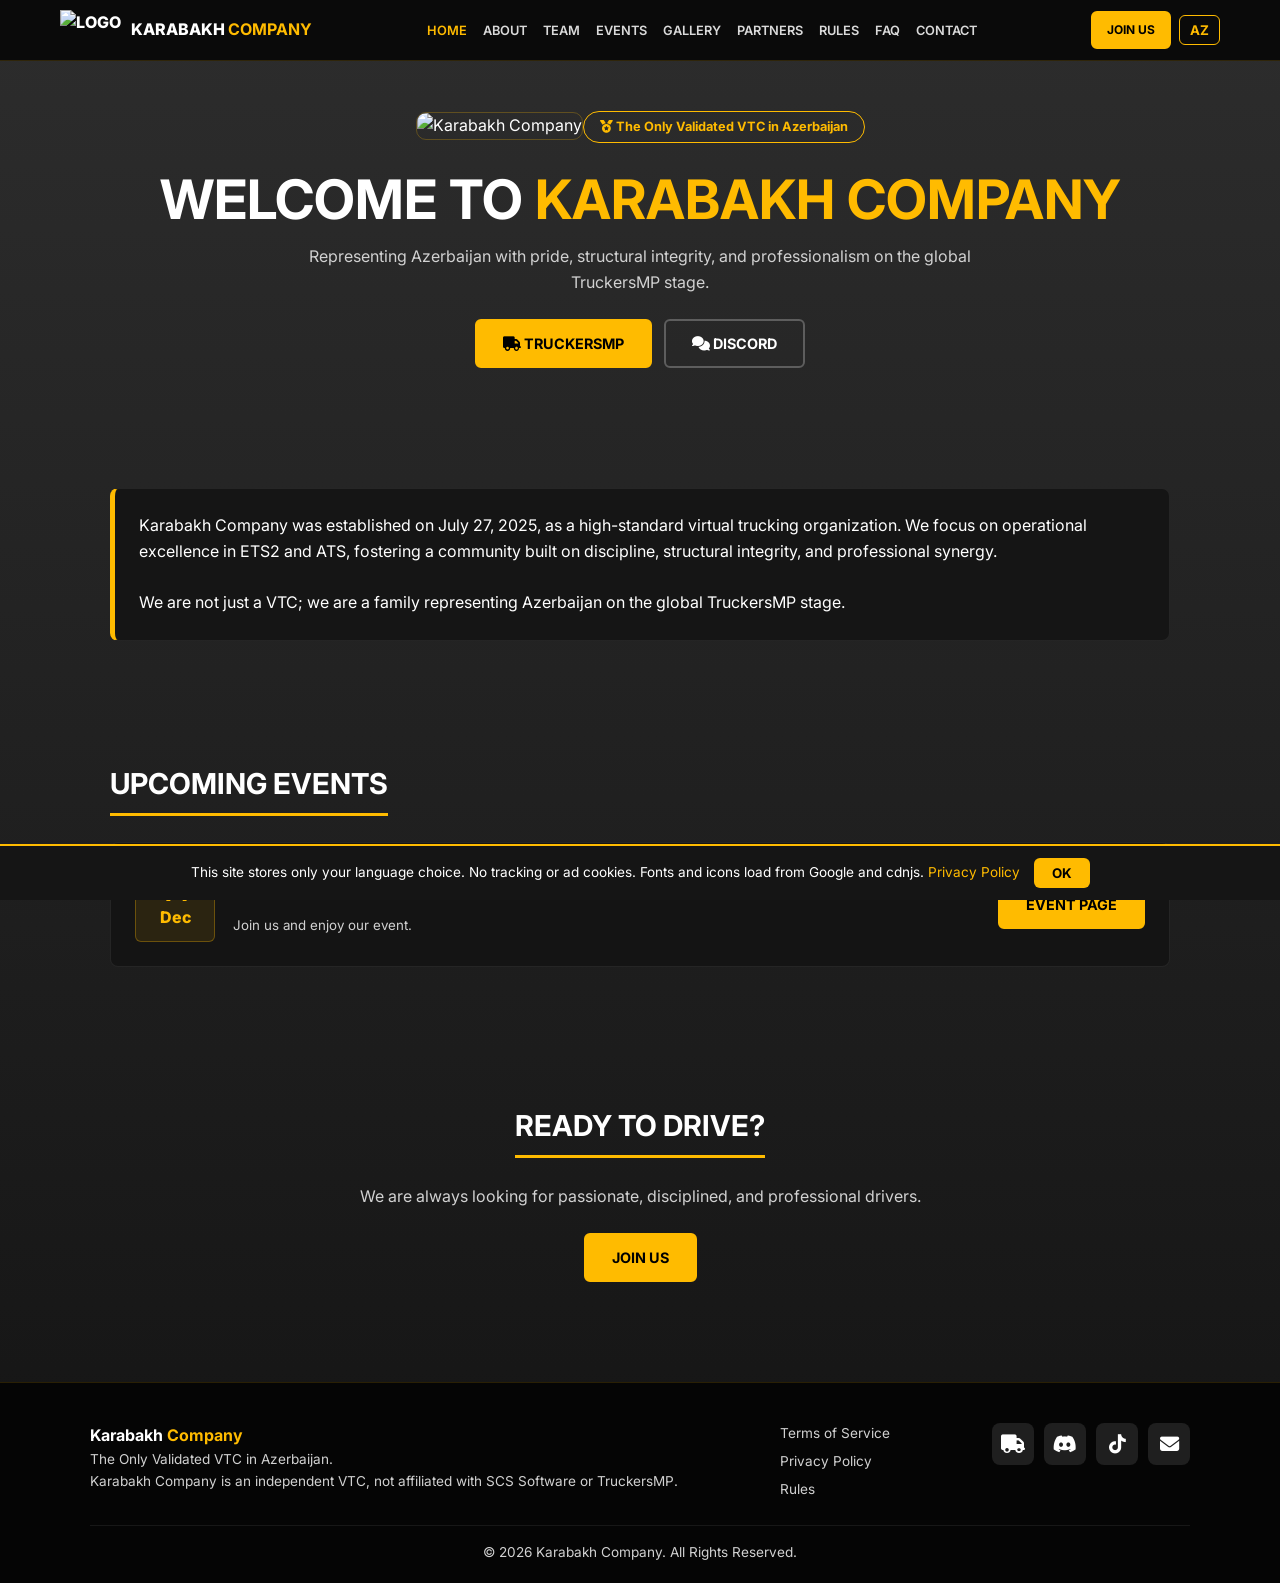
==== commit 5538b1c5: "Add files via upload" ====
--- a/index.html
+++ b/index.html
@@ -1,1013 +1,9 @@
 <!DOCTYPE html>
-<html lang="en">
-<head>
-    <meta charset="UTF-8">
-    <meta name="viewport" content="width=device-width, initial-scale=1.0">
-    <title>Karabakh Company - Official TruckersMP VTC</title>
-    <!-- Google Fonts -->
-    <link rel="preconnect" href="https://fonts.googleapis.com">
-    <link rel="preconnect" href="https://fonts.gstatic.com" crossorigin>
-    <link href="https://fonts.googleapis.com/css2?family=Inter:wght@300;400;600;700;800&display=swap" rel="stylesheet">
-    
-    <!-- FontAwesome İkon Kitabxanası -->
-    <link rel="stylesheet" href="https://cdnjs.cloudflare.com/ajax/libs/font-awesome/6.4.0/css/all.min.css">
-    
-    <style>
-        :root {
-            --primary-color: #FFBB00;
-            --bg-dark: #0a0a0a;
-            --bg-card: rgba(20, 20, 20, 0.85); /* Arxa plan şəkli görünsün deyə yüngül şəffaflıq */
-            --bg-input: #1f1f1f;
-            --text-light: #ffffff;
-            --text-muted: #d1d1d1;
-            --transition: all 0.3s ease;
-        }
-
-        * {
-            box-sizing: border-box;
-            margin: 0;
-            padding: 0;
-            font-family: 'Inter', sans-serif;
-            scroll-behavior: smooth;
-        }
-
-        body {
-            background-color: var(--bg-dark);
-            /* Arxa plan şəkli və üzərində oxunaqlılıq üçün tünd gradient təbəqəsi */
-            background-image: linear-gradient(rgba(10, 10, 10, 0.85), rgba(10, 10, 10, 0.95)), url('https://i.imgur.com/4pSeVvQ.png');
-            background-size: cover;
-            background-position: center;
-            background-attachment: fixed;
-            color: var(--text-light);
-            line-height: 1.6;
-            overflow-x: hidden;
-        }
-
-        /* Naviqasiya */
-        header {
-            position: fixed;
-            top: 0;
-            left: 0;
-            width: 100%;
-            background-color: rgba(10, 10, 10, 0.95);
-            backdrop-filter: blur(10px);
-            border-bottom: 1px solid rgba(255, 187, 0, 0.1);
-            z-index: 1000;
-        }
-
-        .nav-container {
-            max-width: 1200px;
-            margin: 0 auto;
-            display: flex;
-            justify-content: space-between;
-            align-items: center;
-            padding: 15px 20px;
-        }
-
-        .logo-area {
-            display: flex;
-            align-items: center;
-            gap: 12px;
-            text-decoration: none;
-            color: var(--text-light);
-        }
-
-        .logo-area img {
-            height: 45px;
-            width: auto;
-            object-fit: contain;
-        }
-
-        .logo-text {
-            font-size: 1.2rem;
-            font-weight: 800;
-            text-transform: uppercase;
-            letter-spacing: 1px;
-        }
-
-        .logo-text span {
-            color: var(--primary-color);
-        }
-
-        nav ul {
-            display: flex;
-            list-style: none;
-            gap: 20px;
-        }
-
-        nav ul li a {
-            color: var(--text-light);
-            text-decoration: none;
-            font-size: 0.9rem;
-            font-weight: 600;
-            transition: var(--transition);
-            text-transform: uppercase;
-            letter-spacing: 0.5px;
-            display: flex;
-            align-items: center;
-            gap: 6px;
-        }
-
-        nav ul li a i {
-            color: var(--primary-color);
-        }
-
-        nav ul li a:hover {
-            color: var(--primary-color);
-        }
-
-        .burger-menu {
-            display: none;
-            cursor: pointer;
-            flex-direction: column;
-            gap: 5px;
-        }
-
-        .burger-menu div {
-            width: 25px;
-            height: 3px;
-            background-color: var(--text-light);
-            transition: var(--transition);
-        }
-
-        /* Hero */
-        .hero {
-            position: relative;
-            min-height: 100vh;
-            display: flex;
-            align-items: center;
-            justify-content: center;
-            padding: 120px 20px 60px 20px;
-            text-align: center;
-        }
-
-        .hero-content {
-            max-width: 850px;
-            z-index: 2;
-        }
-
-        .badge {
-            display: inline-flex;
-            align-items: center;
-            gap: 8px;
-            background-color: rgba(255, 187, 0, 0.1);
-            border: 1px solid var(--primary-color);
-            color: var(--primary-color);
-            padding: 6px 16px;
-            border-radius: 50px;
-            font-size: 0.85rem;
-            font-weight: 700;
-            text-transform: uppercase;
-            letter-spacing: 2px;
-            margin-bottom: 25px;
-            animation: pulse 2s infinite;
-        }
-
-        @keyframes pulse {
-            0% { transform: scale(1); box-shadow: 0 0 0 0 rgba(255, 187, 0, 0.4); }
-            70% { transform: scale(1.02); box-shadow: 0 0 0 10px rgba(255, 187, 0, 0); }
-            100% { transform: scale(1); box-shadow: 0 0 0 0 rgba(255, 187, 0, 0); }
-        }
-
-        .hero h1 {
-            font-size: 3.5rem;
-            font-weight: 800;
-            line-height: 1.2;
-            margin-bottom: 20px;
-            text-transform: uppercase;
-            letter-spacing: -1px;
-            text-shadow: 2px 2px 10px rgba(0,0,0,0.8);
-        }
-
-        .hero h1 span {
-            color: var(--primary-color);
-        }
-
-        .hero p {
-            font-size: 1.2rem;
-            color: var(--text-muted);
-            margin-bottom: 35px;
-            max-width: 700px;
-            margin-left: auto;
-            margin-right: auto;
-            text-shadow: 1px 1px 5px rgba(0,0,0,0.8);
-        }
-
-        .btn-group {
-            display: flex;
-            justify-content: center;
-            gap: 15px;
-            flex-wrap: wrap;
-        }
-
-        .btn {
-            display: inline-flex;
-            align-items: center;
-            gap: 8px;
-            padding: 12px 30px;
-            border-radius: 6px;
-            font-size: 0.95rem;
-            font-weight: 700;
-            text-decoration: none;
-            text-transform: uppercase;
-            letter-spacing: 0.5px;
-            transition: var(--transition);
-        }
-
-        .btn-primary {
-            background-color: var(--primary-color);
-            color: #000000;
-        }
-
-        .btn-primary:hover {
-            background-color: #e0a500;
-            transform: translateY(-2px);
-            box-shadow: 0 5px 15px rgba(255, 187, 0, 0.3);
-        }
-
-        .btn-secondary {
-            background-color: rgba(20,20,20,0.6);
-            color: var(--text-light);
-            border: 2px solid rgba(255, 255, 255, 0.2);
-            backdrop-filter: blur(5px);
-        }
-
-        .btn-secondary:hover {
-            border-color: var(--primary-color);
-            color: var(--primary-color);
-            background-color: rgba(255, 255, 255, 0.05);
-            transform: translateY(-2px);
-        }
-
-        /* Ümumi Bölmələr */
-        section {
-            padding: 90px 20px;
-            max-width: 1200px;
-            margin: 0 auto;
-        }
-
-        .section-header {
-            text-align: center;
-            margin-bottom: 50px;
-        }
-
-        .section-header h2 {
-            font-size: 2.2rem;
-            font-weight: 800;
-            text-transform: uppercase;
-            position: relative;
-            display: inline-flex;
-            align-items: center;
-            gap: 12px;
-            padding-bottom: 12px;
-            text-shadow: 2px 2px 8px rgba(0,0,0,0.8);
-        }
-        
-        .section-header h2 i {
-            color: var(--primary-color);
-        }
-
-        .section-header h2::after {
-            content: '';
-            position: absolute;
-            bottom: 0;
-            left: 50%;
-            transform: translateX(-50%);
-            width: 60px;
-            height: 4px;
-            background-color: var(--primary-color);
-            border-radius: 2px;
-        }
-
-        /* About Box */
-        .about-box {
-            background-color: var(--bg-card);
-            border: 1px solid rgba(255, 255, 255, 0.05);
-            border-left: 5px solid var(--primary-color);
-            padding: 40px;
-            border-radius: 8px;
-            box-shadow: 0 10px 30px rgba(0,0,0,0.5);
-            backdrop-filter: blur(8px);
-        }
-
-        .about-text {
-            font-size: 1.15rem;
-            color: #e0e0e0;
-            white-space: pre-line;
-        }
-
-        /* Staff Grid */
-        .staff-grid {
-            display: grid;
-            grid-template-columns: repeat(auto-fill, minmax(300px, 1fr));
-            gap: 25px;
-        }
-
-        .staff-card {
-            background-color: var(--bg-card);
-            border: 1px solid rgba(255, 255, 255, 0.05);
-            border-radius: 8px;
-            padding: 25px;
-            transition: var(--transition);
-            position: relative;
-            overflow: hidden;
-            backdrop-filter: blur(8px);
-        }
-
-        .staff-card::before {
-            content: '';
-            position: absolute;
-            top: 0;
-            left: 0;
-            width: 100%;
-            height: 4px;
-            background-color: rgba(255, 255, 255, 0.05);
-            transition: var(--transition);
-        }
-
-        .staff-card.filled::before {
-            background-color: var(--primary-color);
-        }
-
-        .staff-card.hiring::before {
-            background-color: #ff3b3b;
-        }
-
-        .staff-card:hover {
-            transform: translateY(-5px);
-            box-shadow: 0 10px 20px rgba(0,0,0,0.6);
-            border-color: rgba(255, 187, 0, 0.3);
-        }
-
-        .role-title {
-            font-size: 0.9rem;
-            text-transform: uppercase;
-            color: var(--text-muted);
-            font-weight: 700;
-            letter-spacing: 1px;
-            margin-bottom: 20px;
-            display: flex;
-            align-items: center;
-            gap: 8px;
-            border-bottom: 1px solid rgba(255,255,255,0.05);
-            padding-bottom: 10px;
-        }
-
-        .role-title i {
-            color: var(--primary-color);
-        }
-
-        /* Adları özündə saxlayan blok (klik ləkləyən hissə) */
-        .staff-names-group {
-            display: flex;
-            flex-direction: column;
-            gap: 12px;
-        }
-
-        .staff-name-link {
-            display: flex;
-            justify-content: space-between;
-            align-items: center;
-            background-color: rgba(255, 187, 0, 0.05);
-            border: 1px solid rgba(255, 187, 0, 0.1);
-            padding: 12px 15px;
-            border-radius: 6px;
-            color: var(--text-light);
-            text-decoration: none;
-            font-size: 1.15rem;
-            font-weight: 700;
-            transition: var(--transition);
-        }
-
-        .staff-name-link i {
-            font-size: 0.9rem;
-            color: var(--primary-color);
-            opacity: 0;
-            transform: translateX(-10px);
-            transition: var(--transition);
-        }
-
-        .staff-name-link:hover {
-            background-color: var(--primary-color);
-            color: #000;
-            border-color: var(--primary-color);
-        }
-
-        .staff-name-link:hover i {
-            color: #000;
-            opacity: 1;
-            transform: translateX(0);
-        }
-
-        /* İşçi axtarılan vakansiya dizaynı */
-        .hiring-box {
-            display: flex;
-            justify-content: space-between;
-            align-items: center;
-            background-color: rgba(255, 59, 59, 0.05);
-            border: 1px dashed rgba(255, 59, 59, 0.4);
-            padding: 12px 15px;
-            border-radius: 6px;
-        }
-
-        .hiring-text {
-            color: #ff3b3b;
-            font-weight: 700;
-            font-size: 1.1rem;
-        }
-
-        .status-badge {
-            font-size: 0.7rem;
-            font-weight: 800;
-            text-transform: uppercase;
-            padding: 4px 10px;
-            border-radius: 50px;
-            background-color: rgba(255, 59, 59, 0.1);
-            color: #ff3b3b;
-            border: 1px solid rgba(255, 59, 59, 0.2);
-            animation: blink 1.5s infinite;
-        }
-
-        @keyframes blink {
-            50% { opacity: 0.6; }
-        }
-
-        /* Qalereya */
-        .gallery-grid {
-            display: grid;
-            grid-template-columns: repeat(auto-fill, minmax(350px, 1fr));
-            gap: 20px;
-        }
-
-        .gallery-item {
-            position: relative;
-            border-radius: 8px;
-            overflow: hidden;
-            aspect-ratio: 16 / 9;
-            box-shadow: 0 5px 15px rgba(0,0,0,0.5);
-            border: 1px solid rgba(255,255,255,0.05);
-        }
-
-        .gallery-item img {
-            width: 100%;
-            height: 100%;
-            object-fit: cover;
-            transition: transform 0.5s ease;
-        }
-
-        .gallery-item:hover img {
-            transform: scale(1.06);
-        }
-
-        /* Events */
-        .events-container {
-            max-width: 800px;
-            margin: 0 auto;
-        }
-
-        .event-card {
-            background-color: var(--bg-card);
-            border: 1px solid rgba(255, 255, 255, 0.05);
-            border-radius: 8px;
-            padding: 25px;
-            display: flex;
-            align-items: center;
-            justify-content: space-between;
-            gap: 20px;
-            transition: var(--transition);
-            backdrop-filter: blur(8px);
-        }
-
-        .event-card:hover {
-            border-color: rgba(255, 187, 0, 0.3);
-            transform: translateX(5px);
-        }
-
-        .event-date-box {
-            background-color: rgba(255, 187, 0, 0.1);
-            border: 1px solid rgba(255, 187, 0, 0.2);
-            color: var(--primary-color);
-            padding: 15px;
-            border-radius: 6px;
-            text-align: center;
-            min-width: 90px;
-        }
-
-        .event-date-box .day {
-            font-size: 1.8rem;
-            font-weight: 800;
-            display: block;
-            line-height: 1;
-        }
-
-        .event-date-box .month {
-            font-size: 0.85rem;
-            font-weight: 700;
-            text-transform: uppercase;
-            letter-spacing: 1px;
-            margin-top: 5px;
-            display: block;
-        }
-
-        .event-details {
-            flex-grow: 1;
-        }
-
-        .event-details h3 {
-            font-size: 1.3rem;
-            font-weight: 700;
-            margin-bottom: 8px;
-            display: flex;
-            align-items: center;
-            gap: 8px;
-        }
-
-        .event-details p {
-            color: var(--text-muted);
-            font-size: 0.95rem;
-        }
-
-        /* Partners */
-        .partners-grid {
-            display: grid;
-            grid-template-columns: repeat(auto-fit, minmax(280px, 1fr));
-            gap: 25px;
-        }
-
-        .partner-card {
-            background-color: var(--bg-card);
-            border: 1px solid rgba(255, 255, 255, 0.05);
-            border-radius: 8px;
-            padding: 30px 20px;
-            text-align: center;
-            transition: var(--transition);
-            display: flex;
-            flex-direction: column;
-            align-items: center;
-            justify-content: center;
-            gap: 20px;
-            text-decoration: none;
-            color: var(--text-light);
-            backdrop-filter: blur(8px);
-        }
-
-        .partner-card:hover {
-            transform: translateY(-5px);
-            border-color: rgba(255, 187, 0, 0.3);
-            box-shadow: 0 10px 20px rgba(0,0,0,0.5);
-        }
-
-        .partner-logo-container {
-            width: 110px;
-            height: 110px;
-            border-radius: 50%;
-            background-color: rgba(10,10,10,0.8);
-            display: flex;
-            align-items: center;
-            justify-content: center;
-            overflow: hidden;
-            border: 2px solid rgba(255,255,255,0.05);
-            transition: var(--transition);
-        }
-
-        .partner-card:hover .partner-logo-container {
-            border-color: var(--primary-color);
-        }
-
-        .partner-logo-container img {
-            width: 85%;
-            height: 85%;
-            object-fit: contain;
-            border-radius: 50%;
-        }
-
-        .partner-card h3 {
-            font-size: 1.1rem;
-            font-weight: 700;
-        }
-
-        /* Footer */
-        footer {
-            background-color: rgba(5, 5, 5, 0.95);
-            border-top: 1px solid rgba(255, 187, 0, 0.1);
-            padding: 50px 20px 25px 20px;
-            margin-top: 50px;
-            backdrop-filter: blur(10px);
-        }
-
-        .footer-content {
-            max-width: 1200px;
-            margin: 0 auto;
-            display: flex;
-            justify-content: space-between;
-            align-items: center;
-            flex-wrap: wrap;
-            gap: 30px;
-            padding-bottom: 30px;
-            border-bottom: 1px solid rgba(255, 255, 255, 0.05);
-        }
-
-        .footer-brand h4 {
-            font-size: 1.4rem;
-            font-weight: 800;
-            text-transform: uppercase;
-            margin-bottom: 8px;
-        }
-
-        .footer-brand h4 span {
-            color: var(--primary-color);
-        }
-
-        .footer-brand p {
-            color: var(--text-muted);
-            font-size: 0.9rem;
-        }
-
-        /* Footer Social Icons */
-        .social-links {
-            display: flex;
-            gap: 15px;
-        }
-
-        .social-btn {
-            display: inline-flex;
-            align-items: center;
-            justify-content: center;
-            width: 45px;
-            height: 45px;
-            border-radius: 8px;
-            background-color: var(--bg-input);
-            color: var(--text-light);
-            text-decoration: none;
-            font-size: 1.3rem;
-            transition: var(--transition);
-            border: 1px solid rgba(255,255,255,0.05);
-        }
-
-        .social-btn:hover {
-            background-color: var(--primary-color);
-            color: #000000;
-            transform: translateY(-3px);
-            box-shadow: 0 5px 15px rgba(255, 187, 0, 0.3);
-            border-color: var(--primary-color);
-        }
-
-        .copyright {
-            text-align: center;
-            color: var(--text-muted);
-            font-size: 0.85rem;
-            margin-top: 25px;
-        }
-
-        /* Mobile */
-        @media (max-width: 768px) {
-            nav ul {
-                display: none;
-                position: absolute;
-                top: 100%;
-                left: 0;
-                width: 100%;
-                background-color: rgba(10, 10, 10, 0.98);
-                flex-direction: column;
-                padding: 20px;
-                gap: 15px;
-                border-bottom: 1px solid rgba(255, 187, 0, 0.1);
-                text-align: left;
-            }
-
-            nav ul.active {
-                display: flex;
-            }
-
-            .burger-menu {
-                display: flex;
-            }
-
-            .hero h1 {
-                font-size: 2.3rem;
-            }
-
-            section {
-                padding: 60px 20px;
-            }
-
-            .gallery-grid {
-                grid-template-columns: 1fr;
-            }
-
-            .event-card {
-                flex-direction: column;
-                text-align: center;
-            }
-
-            .footer-content {
-                flex-direction: column;
-                text-align: center;
-            }
-        }
-    </style>
-</head>
-<body>
-
-    <header>
-        <div class="nav-container">
-            <!-- LOGO -->
-            <a href="#" class="logo-area">
-                <img src="https://i.imgur.com/suK0Znv.png" alt="Karabakh Company Logo">
-                <div class="logo-text">Karabakh <span>Company</span></div>
-            </a>
-
-            <!-- MENYU (İkonlarla) -->
-            <nav>
-                <ul id="nav-menu">
-                    <li><a href="#"><i class="fa-solid fa-house"></i> Home</a></li>
-                    <li><a href="#about"><i class="fa-solid fa-circle-info"></i> About</a></li>
-                    <li><a href="#staff"><i class="fa-solid fa-users"></i> Staff</a></li>
-                    <li><a href="#gallery"><i class="fa-solid fa-image"></i> Gallery</a></li>
-                    <li><a href="#events"><i class="fa-solid fa-calendar-check"></i> Events</a></li>
-                    <li><a href="#partners"><i class="fa-solid fa-handshake"></i> Partners</a></li>
-                </ul>
-            </nav>
-
-            <div class="burger-menu" id="burger-toggle">
-                <div></div>
-                <div></div>
-                <div></div>
-            </div>
-        </div>
-    </header>
-
-    <main>
-        <section class="hero" id="home">
-            <div class="hero-content">
-                <div class="badge"><i class="fa-solid fa-medal"></i> The Only Validated VTC in Azerbaijan</div>
-                
-                <h1>Welcome to <br><span>Karabakh Company</span></h1>
-                
-                <p>Representing Azerbaijan with pride, structural integrity, and professionalism on the global TruckersMP stage.</p>
-                
-                <div class="btn-group">
-                    <a href="https://truckersmp.com/vtc/81836" target="_blank" class="btn btn-primary">
-                        <i class="fa-solid fa-truck"></i> TruckersMP Link
-                    </a>
-                    <a href="https://discord.gg/5YJqGrwhkr" target="_blank" class="btn btn-secondary">
-                        <i class="fa-brands fa-discord"></i> Join Discord
-                    </a>
-                </div>
-            </div>
-        </section>
-
-        <!-- HAQQIMIZDA -->
-        <section id="about">
-            <div class="section-header">
-                <h2><i class="fa-solid fa-circle-info"></i> About Us</h2>
-            </div>
-            <div class="about-box">
-                <p class="about-text">Karabakh Company was established on July 27, 2025, as a high-standard virtual trucking organization. We focus on operational excellence in ETS2 and ATS, fostering a community built on discipline, structural integrity, and professional synergy.
-
-                We are not just a VTC; we are a family representing Azerbaijan on the global TruckersMP stage.</p>
-            </div>
-        </section>
-
-        <!-- KOMANDA (STAFF TEAM) -->
-        <section id="staff">
-            <div class="section-header">
-                <h2><i class="fa-solid fa-users"></i> Staff Team</h2>
-            </div>
-            <div class="staff-grid">
-
-                <!-- FOUNDER & OWNER -->
-                <div class="staff-card filled">
-                    <div class="role-title"><i class="fa-solid fa-crown"></i> Founder & Owner</div>
-                    <div class="staff-names-group">
-                        <a href="https://truckersmp.com/user/5341001" target="_blank" class="staff-name-link">
-                            Telman (50telman) <i class="fa-solid fa-arrow-up-right-from-square"></i>
-                        </a>
-                    </div>
-                </div>
-
-                <!-- CHIEF OPERATING OFFICER -->
-                <div class="staff-card filled">
-                    <div class="role-title"><i class="fa-solid fa-user-tie"></i> Chief Operating Officer (COO)</div>
-                    <div class="staff-names-group">
-                        <a href="https://truckersmp.com/user/5707927" target="_blank" class="staff-name-link">
-                            Fərid (aztol44) <i class="fa-solid fa-arrow-up-right-from-square"></i>
-                        </a>
-                    </div>
-                </div>
-
-                <!-- EVENT MANAGER -->
-                <div class="staff-card hiring">
-                    <div class="role-title"><i class="fa-solid fa-calendar-alt"></i> Event Manager</div>
-                    <div class="hiring-box">
-                        <span class="hiring-text">Recruitment Open</span>
-                        <span class="status-badge">Hiring</span>
-                    </div>
-                </div>
-
-                <!-- EVENT TEAM -->
-                <div class="staff-card filled">
-                    <div class="role-title"><i class="fa-solid fa-user-plus"></i> Event Team</div>
-                    <div class="staff-names-group">
-                        <a href="https://truckersmp.com/user/5389668" target="_blank" class="staff-name-link">
-                            İlqar (relaks_mood) <i class="fa-solid fa-arrow-up-right-from-square"></i>
-                        </a>
-                    </div>
-                </div>
-                
-                <!-- HR MANAGER -->
-                <div class="staff-card hiring">
-                    <div class="role-title"><i class="fa-solid fa-briefcase"></i> HR Manager</div>
-                    <div class="hiring-box">
-                        <span class="hiring-text">Recruitment Open</span>
-                        <span class="status-badge">Hiring</span>
-                    </div>
-                </div>
-
-                <!-- HR TEAM -->
-                <div class="staff-card hiring">
-                    <div class="role-title"><i class="fa-solid fa-briefcase"></i> HR Team</div>
-                    <div class="hiring-box">
-                        <span class="hiring-text">Recruitment Open</span>
-                        <span class="status-badge">Hiring</span>
-                    </div>
-                </div>
-                
-                <!-- RECRUITMENT MANAGER -->
-                <div class="staff-card filled">
-                    <div class="role-title"><i class="fa-solid fa-user-plus"></i> Recruitment Manager</div>
-                    <div class="staff-names-group">
-                        <a href="https://truckersmp.com/user/5683996" target="_blank" class="staff-name-link">
-                            Vüsal (npneptun) <i class="fa-solid fa-arrow-up-right-from-square"></i>
-                        </a>
-                    </div>
-                </div>
-
-                <!-- RECRUITMENT TEAM (QRUPLAŞDIRILMIŞ PƏNCƏRƏ) -->
-                <div class="staff-card filled">
-                    <div class="role-title"><i class="fa-solid fa-users-cog"></i> Recruitment Team</div>
-                    <div class="staff-names-group">
-                        <a href="https://truckersmp.com/user/5325090" target="_blank" class="staff-name-link">
-                            Rəbbin (rangerrsol) <i class="fa-solid fa-arrow-up-right-from-square"></i>
-                        </a>
-                        <a href="https://truckersmp.com/user/5946613" target="_blank" class="staff-name-link">
-                            Fəxri (ea7exe) <i class="fa-solid fa-arrow-up-right-from-square"></i>
-                        </a>
-                    </div>
-                </div>
-
-            </div>
-        </section>
-
-        <!-- QALEREYA -->
-        <section id="gallery">
-            <div class="section-header">
-                <h2><i class="fa-solid fa-image"></i> Gallery</h2>
-            </div>
-            <div class="gallery-grid">
-                <div class="gallery-item"><img src="https://i.imgur.com/2IQeBjP.jpeg" alt="Convoy Screenshot"></div>
-                <div class="gallery-item"><img src="https://i.imgur.com/1R5KK9b.jpeg" alt="Convoy Screenshot"></div>
-                <div class="gallery-item"><img src="https://i.imgur.com/cQaUy7G.jpeg" alt="Convoy Screenshot"></div>
-                <div class="gallery-item"><img src="https://i.imgur.com/x2829F7.jpeg" alt="Convoy Screenshot"></div>
-                <div class="gallery-item"><img src="https://i.imgur.com/VMfv36L.jpeg" alt="Convoy Screenshot"></div>
-                <div class="gallery-item"><img src="https://i.imgur.com/b5uupUl.jpeg" alt="Convoy Screenshot"></div>
-            </div>
-        </section>
-
-        <!-- TƏDBİRLƏR -->
-        <section id="events">
-            <div class="section-header">
-                <h2><i class="fa-solid fa-calendar-check"></i> Our Events</h2>
-            </div>
-            <div class="events-container">
-
-                <div class="event-card">
-                    <div class="event-date-box">
-                        <span class="day">30</span>
-                        <span class="month">Nov.</span>
-                    </div>
-                    <div class="event-details">
-                        <h3><i class="fa-solid fa-map-location-dot" style="color: var(--primary-color);"></i> Karabakh Company | Farid’s Birthday Convoy</h3>
-                        <p>Join us and enjoy our event.</p>
-                    </div>
-                    <div>
-                        <a href="https://truckersmp.com/events/37175-karabakh-company|-farid%E2%80%99s-birthday-convoy" target="_blank" class="btn btn-primary" style="font-size: 0.85rem; padding: 10px 20px;">
-                            <i class="fa-solid fa-link"></i> Event Page
-                        </a>
-                    </div>
-                </div>
-
-                <div class="event-card">
-                    <div class="event-date-box">
-                        <span class="day">14</span>
-                        <span class="month">Dec.</span>
-                    </div>
-                    <div class="event-details">
-                        <h3><i class="fa-solid fa-map-location-dot" style="color: var(--primary-color);"></i> Karabakh Company | December Convoy</h3>
-                        <p>Join us and enjoy our event.</p>
-                    </div>
-                    <div>
-                        <a href="https://truckersmp.com/events/37709-karabakh-company%7C-december-convoy" target="_blank" class="btn btn-primary" style="font-size: 0.85rem; padding: 10px 20px;">
-                            <i class="fa-solid fa-link"></i> Event Page
-                        </a>
-                    </div>
-                </div>
-
-            </div>
-        </section>
-
-        <!-- TƏRƏFDAŞLAR -->
-        <section id="partners">
-            <div class="section-header">
-                <h2><i class="fa-solid fa-handshake"></i> Our Partners</h2>
-            </div>
-            <div class="partners-grid">
-
-                <a href="https://truckersmp.com/vtc/82292" target="_blank" class="partner-card">
-                    <div class="partner-logo-container">
-                        <img src="https://i.imgur.com/yDv214c.png" alt="Hort Trans UA Logo">
-                    </div>
-                    <h3>Hort Trans UA</h3>
-                </a>
-
-                <a href="https://truckersmp.com/vtc/73816" target="_blank" class="partner-card">
-                    <div class="partner-logo-container">
-                        <img src="https://i.imgur.com/S6YJxHw.png" alt="Veldoria Logo">
-                    </div>
-                    <h3>Veldoria Convoy Control</h3>
-                </a>
-                
-                <a href="https://truckersmp.com/vtc/87113" target="_blank" class="partner-card">
-                    <div class="partner-logo-container">
-                        <img src="https://i.imgur.com/1fmNAiu.jpeg" alt="Noxen Group Logo">
-                    </div>
-                    <h3>Noxen Group</h3>
-                </a>
-                
-                <a href="https://truckersmp.com/vtc/74387" target="_blank" class="partner-card">
-                    <div class="partner-logo-container">
-                        <img src="https://i.imgur.com/udr1o1C.png" alt="Purple Dragons Logo">
-                    </div>
-                    <h3>Purple Dragons Logistics</h3>
-                </a>
-                
-            </div>
-        </section>
-
-        <!-- CALL TO ACTION -->
-        <section id="join" style="text-align: center; border-top: 1px solid rgba(255,187,0,0.1); padding-top: 100px;">
-            <div class="hero-content" style="margin: 0 auto;">
-                <div class="badge" style="animation: none;"><i class="fa-solid fa-steering-wheel"></i> Ready to Drive?</div>
-                <h2 style="font-size: 2.5rem; font-weight: 800; text-transform: uppercase; margin-bottom: 20px; text-shadow: 2px 2px 8px rgba(0,0,0,0.8);">Become a Part of Our Family</h2>
-                <p style="color: var(--text-muted); max-width: 600px; margin: 0 auto 40px auto; font-size: 1.1rem;">We are always looking for passionate, disciplined, and professional drivers to join Karabakh Company.</p>
-                <div class="btn-group">
-                    <a href="https://truckersmp.com/vtc/81836/recruitment-form/5249-karabakh-company-ə-qoşulun" target="_blank" class="btn btn-primary">
-                        <i class="fa-solid fa-file-signature"></i> Apply Now
-                    </a>
-                </div>
-            </div>
-        </section>
-    </main>
-
-    <!-- FOOTER -->
-    <footer>
-        <div class="footer-content">
-            <div class="footer-brand">
-                <h4>Karabakh <span>Company</span></h4>
-                <p>The Only Validated VTC in Azerbaijan. Established July 27, 2025.</p>
-            </div>
-            
-            <!-- FONTAWESOME İKONLARI İLƏ SOSİAL ŞƏBƏKƏLƏR -->
-            <div class="social-links">
-                <a href="https://truckersmp.com/vtc/81836" target="_blank" class="social-btn" title="TruckersMP">
-                    <i class="fa-solid fa-truck"></i>
-                </a>
-                <a href="https://discord.gg/5YJqGrwhkr" target="_blank" class="social-btn" title="Discord">
-                    <i class="fa-brands fa-discord"></i>
-                </a>
-                <a href="https://www.tiktok.com/@karabakhvtc?_t=ZS-8yjTulmiDpv&_r=1" target="_blank" class="social-btn" title="TikTok">
-                    <i class="fa-brands fa-tiktok"></i>
-                </a>
-            </div>
-        </div>
-        <div class="copyright">
-            &copy; 2026 Karabakh Company. All Rights Reserved. Designed with Excellence.
-        </div>
-    </footer>
-
-    <script>
-        const burgerToggle = document.getElementById('burger-toggle');
-        const navMenu = document.getElementById('nav-menu');
-
-        burgerToggle.addEventListener('click', () => {
-            navMenu.classList.toggle('active');
-        });
-
-        document.querySelectorAll('nav ul li a').forEach(link => {
-            link.addEventListener('click', () => {
-                navMenu.classList.remove('active');
-            });
-        });
-    </script>
-</body>
-</html>
+<html lang="en"><head><meta charset="UTF-8"><meta name="viewport" content="width=device-width,initial-scale=1">
+<title>Karabakh Company</title>
+<link rel="icon" href="https://i.imgur.com/suK0Znv.png">
+<link href="https://fonts.googleapis.com/css2?family=Inter:wght@400;600;800&display=swap" rel="stylesheet">
+<link rel="stylesheet" href="https://cdnjs.cloudflare.com/ajax/libs/font-awesome/6.4.0/css/all.min.css">
+<link rel="stylesheet" href="style.css"></head>
+<body data-page="index"><header id="hd"></header><main id="app"></main><footer id="ft"></footer>
+<script src="data.js"></script><script src="app.js"></script></body></html>
--- a/style.css
+++ b/style.css
@@ -0,0 +1,56 @@
+:root{--y:#FFBB00;--bg:#0a0a0a;--c:rgba(20,20,20,.88);--m:#d1d1d1}
+*{box-sizing:border-box;margin:0;padding:0;font-family:Inter,sans-serif}
+body{background:linear-gradient(rgba(10,10,10,.86),rgba(10,10,10,.96)),url(https://i.imgur.com/4pSeVvQ.png) center/cover fixed;color:#fff;line-height:1.6}
+a{color:inherit;text-decoration:none}
+header{position:sticky;top:0;z-index:9;background:rgba(10,10,10,.96);border-bottom:1px solid rgba(255,187,0,.15)}
+.nav{max-width:1200px;margin:auto;display:flex;align-items:center;justify-content:space-between;padding:10px 20px;gap:14px}
+.logo{display:flex;align-items:center;gap:10px;font-weight:800;text-transform:uppercase}
+.logo img{height:40px}.logo b{color:var(--y)}
+.nav ul{display:flex;list-style:none;gap:16px}
+.nav li a{font-size:.8rem;font-weight:600;text-transform:uppercase;opacity:.85}
+.nav li a:hover,.nav li a.on{color:var(--y);opacity:1}
+.tools{display:flex;gap:8px;align-items:center}
+.lang,.burger{background:none;border:1px solid var(--y);color:var(--y);border-radius:6px;padding:6px 10px;font-weight:700;cursor:pointer}
+.burger{display:none}
+.btn{display:inline-block;padding:11px 26px;border-radius:6px;font-weight:700;text-transform:uppercase;font-size:.9rem;border:2px solid rgba(255,255,255,.25);transition:.2s}
+.btn.p{background:var(--y);color:#000;border-color:var(--y)}.btn:hover{transform:translateY(-2px);border-color:var(--y)}
+.btns{display:flex;gap:12px;justify-content:center;flex-wrap:wrap;margin-top:24px}
+section{max-width:1100px;margin:auto;padding:60px 20px}
+h2{font-size:1.8rem;text-transform:uppercase;margin-bottom:26px;border-bottom:3px solid var(--y);display:inline-block;padding-bottom:6px}
+.hero{text-align:center;padding-top:50px}
+.hero img{width:100%;max-width:900px;border-radius:10px;border:1px solid rgba(255,187,0,.25);margin-bottom:28px}
+.badge{display:inline-block;border:1px solid var(--y);color:var(--y);padding:5px 16px;border-radius:50px;font-weight:700;font-size:.8rem;margin-bottom:16px}
+.hero h1{font-size:clamp(2rem,5vw,3.4rem);text-transform:uppercase;line-height:1.15}.hero h1 span{color:var(--y)}
+.hero p{color:var(--m);max-width:680px;margin:14px auto 0}
+.ph{text-align:center;padding:60px 20px 0}.ph h1{font-size:2.4rem;text-transform:uppercase}.ph p{color:var(--m)}
+.box,.card{background:var(--c);border:1px solid rgba(255,255,255,.07);border-radius:8px;padding:24px}
+.box{border-left:5px solid var(--y);white-space:pre-line}
+.box+.box{margin-top:16px}.box h3{color:var(--y);margin-bottom:8px}
+.grid{display:grid;grid-template-columns:repeat(auto-fill,minmax(280px,1fr));gap:20px}
+.card h3{font-size:.85rem;text-transform:uppercase;color:var(--m);margin-bottom:12px}.card h3 i{color:var(--y);margin-right:6px}
+.card small{color:var(--m)}
+.mem{display:block;background:rgba(255,187,0,.06);border:1px solid rgba(255,187,0,.15);padding:11px 14px;border-radius:6px;font-weight:700;margin-top:8px}
+.mem:hover{background:var(--y);color:#000}
+.hire{border:1px dashed rgba(255,59,59,.5);color:#ff5252;padding:11px 14px;border-radius:6px;font-weight:700}
+.tag{display:inline-block;background:var(--y);color:#000;font-weight:800;border-radius:4px;padding:1px 8px;font-size:.8rem;margin-bottom:8px}
+.ev{display:flex;gap:18px;align-items:center;margin-bottom:16px;flex-wrap:wrap}
+.date{background:rgba(255,187,0,.1);border:1px solid rgba(255,187,0,.3);color:var(--y);text-align:center;padding:10px 16px;border-radius:6px;min-width:80px;font-weight:800}
+.date b{display:block;font-size:1.7rem;line-height:1}
+.ev div:nth-child(2){flex:1;min-width:200px}
+.gal{display:grid;grid-template-columns:repeat(auto-fill,minmax(320px,1fr));gap:16px}
+.gal img{width:100%;aspect-ratio:16/9;object-fit:cover;border-radius:8px;transition:.3s}.gal img:hover{transform:scale(1.03)}
+.pt{text-align:center}.pt img{width:100px;height:100px;border-radius:50%;object-fit:contain;background:#0a0a0a;margin-bottom:10px;border:2px solid rgba(255,255,255,.1)}
+.pt:hover img{border-color:var(--y)}
+ul.l{padding-left:20px;margin:8px 0}ul.l li{margin:6px 0}
+details{background:var(--c);border:1px solid rgba(255,255,255,.07);border-radius:8px;margin-bottom:10px;padding:14px 18px}
+summary{font-weight:700;cursor:pointer}details p{color:var(--m);margin-top:10px;white-space:pre-line}
+.center{text-align:center}
+footer{background:rgba(5,5,5,.97);border-top:1px solid rgba(255,187,0,.15);padding:40px 20px 20px;margin-top:40px}
+.fc{max-width:1100px;margin:auto;display:flex;justify-content:space-between;gap:24px;flex-wrap:wrap}
+.fc p,.fc a,.cp{color:var(--m);font-size:.85rem}.fc a:hover{color:var(--y)}.fl{display:flex;flex-direction:column;gap:6px}
+.soc{display:flex;gap:10px}.soc a{width:42px;height:42px;display:flex;align-items:center;justify-content:center;background:#1f1f1f;border-radius:8px;font-size:1.2rem;color:#fff}.soc a:hover{background:var(--y);color:#000}
+.cp{max-width:1100px;margin:24px auto 0;text-align:center;border-top:1px solid rgba(255,255,255,.07);padding-top:16px}
+#ck{position:fixed;bottom:0;left:0;right:0;background:#151515;border-top:2px solid var(--y);padding:12px 20px;display:flex;gap:14px;align-items:center;justify-content:center;flex-wrap:wrap;font-size:.85rem;z-index:20}
+#ck button{background:var(--y);border:0;border-radius:6px;padding:7px 18px;font-weight:700;cursor:pointer}
+a:focus-visible,button:focus-visible,summary:focus-visible{outline:2px solid var(--y);outline-offset:2px}
+@media(max-width:900px){.burger{display:block}.nav ul{display:none;position:absolute;top:100%;left:0;right:0;background:#0a0a0a;flex-direction:column;padding:18px 20px}.nav ul.open{display:flex}}
